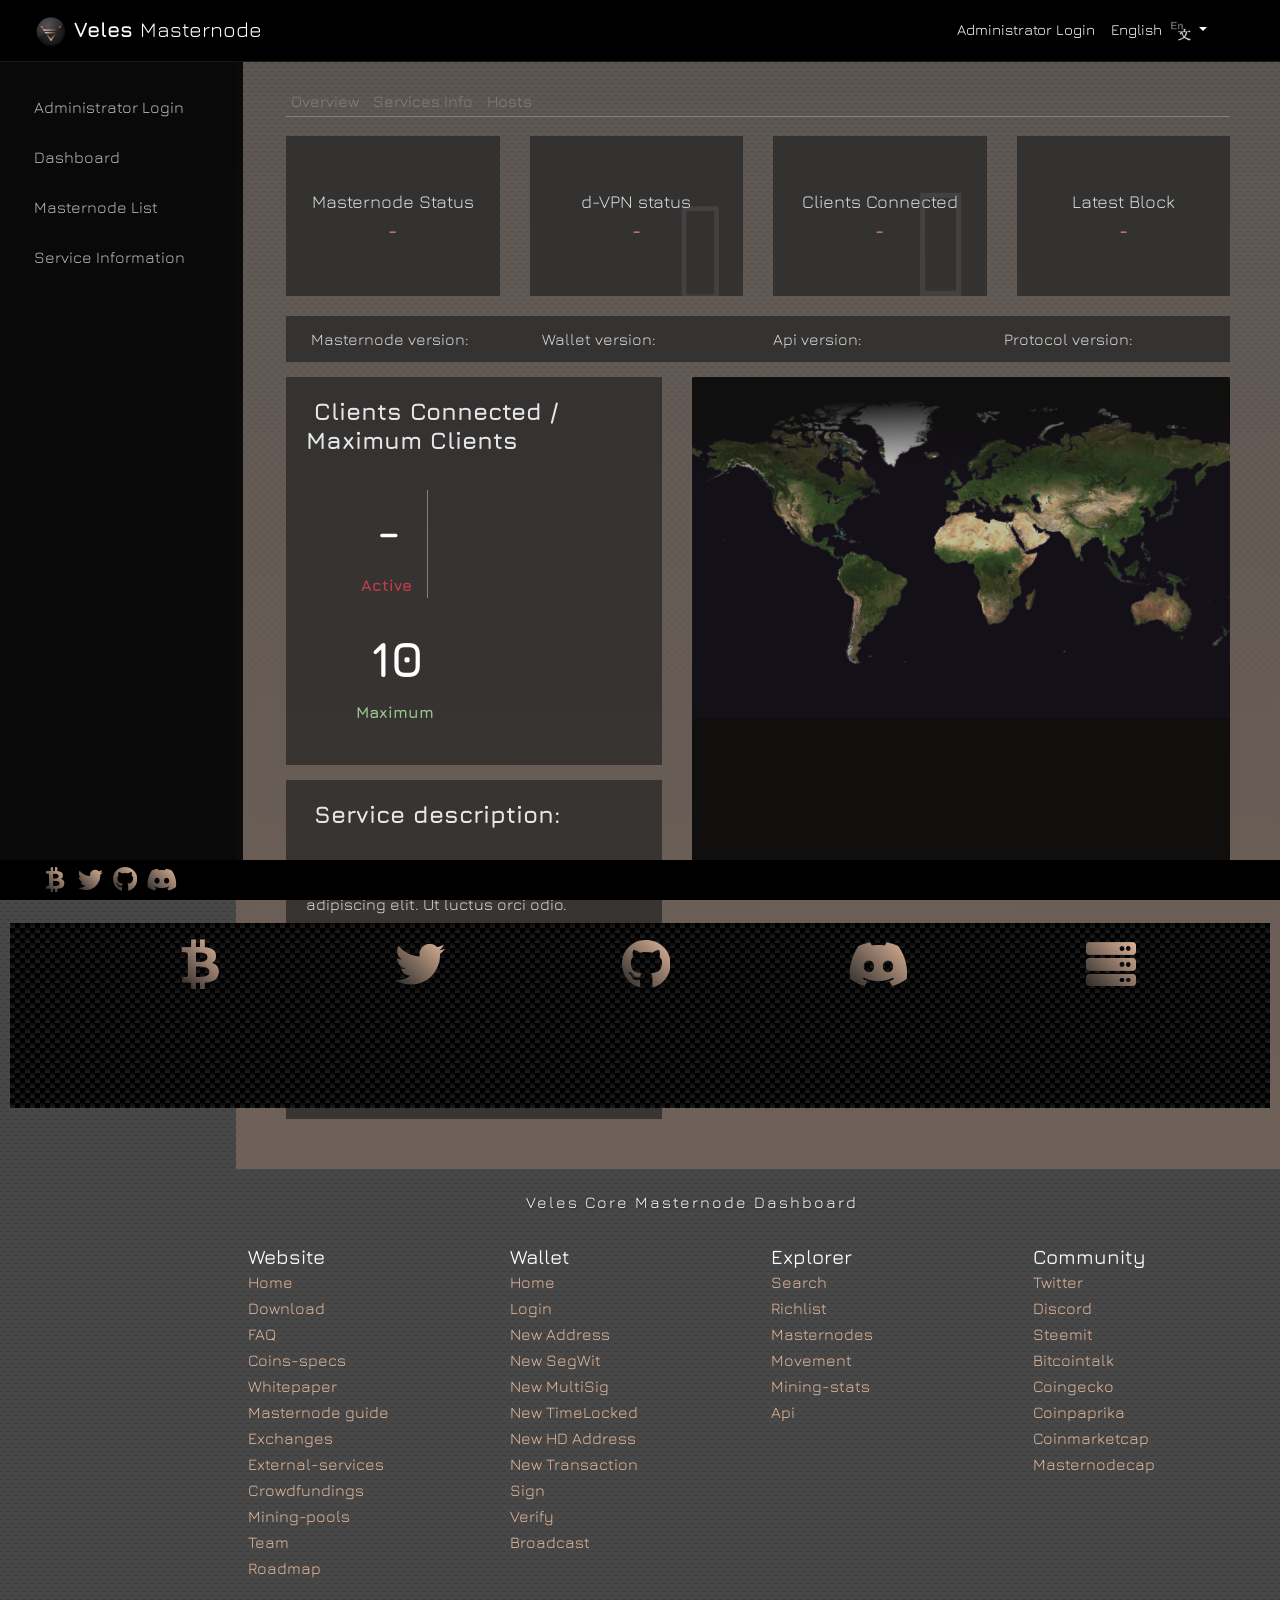
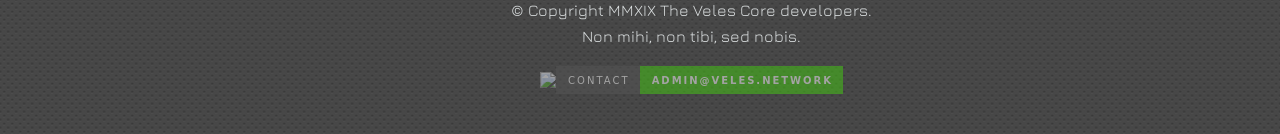
==== public/index.html @ bc316d90 "Reorganise project structure" ====
<!DOCTYPE html>
<html lang="en">

<head>
    <meta charset="UTF-8">
    <meta page_name="viewport" content="width=device-width, initial-scale=1, shrink-to-fit=yes">
    <meta page_name="description" content="Veles Masternode Dashboard">
    <meta page_name="author" content="The Veles Core developers">
    <title>Masternode Dashboard</title>
    <script data-pace-options='{ "eventLag": false, "restartOnPushState": false }' src="js/pace.js"></script>
    <link rel="icon" href="./favicon.ico" type="image/x-icon">

    <link href="https://use.fontawesome.com/releases/v5.0.7/css/all.css" rel="stylesheet" media="all"></script><!-- // Font Awesome v5 -->
    <link href="https://cdnjs.cloudflare.com/ajax/libs/material-design-iconic-font/2.2.0/css/material-design-iconic-font.min.css" rel="stylesheet" media="all"></script><!-- // Material Design Icons -->
    <link href="https://cdnjs.cloudflare.com/ajax/libs/twitter-bootstrap/4.4.1/css/bootstrap.min.css" rel="stylesheet" media="all"></script><!-- // Bootstrap -->
    <link href="https://cdn.datatables.net/1.10.20/css/jquery.dataTables.css" rel="stylesheet" media="all"></script><!-- // DataTables -->
    <link href="css/theme.css" rel="stylesheet" media="all"></script>
</head>

<body>

   <nav class="navbar fixed-top navbar-expand-lg navbar-darker bg-darker fixed-top">
        <div class="container-fluid">
            <a class="navbar-brand" href="#dashboard" title="Homepage">
                <img id="icon" src="favicon.ico"></img>
                <div id="brand-text"> Veles <span style="font-weight: lighter;">Masternode</span></div>
            </a>
            
            <button class="navbar-toggler navbar-toggler-right" type="button" data-toggle="collapse" data-target="#navbarResponsive" aria-controls="navbarResponsive" aria-expanded="false" aria-label="Toggle navigation">
                <span class="navbar-toggler-icon">
                    <i class="fas fa-bars"></i>
                </span>
            </button>
            <div class="collapse navbar-collapse" id="navbarResponsive">
                <ul class="navbar-nav ml-auto">
                    <li class="nav-item">
                        <a class="nav-link" href="#login">Administrator Login</a>
                    </li>
                </ul>
                <div class="sidebar sidebar-expand">
                    <h4 data-id="page.title"></h4>
                    <ul>
                        <li class="menu-item"><a class="sidebar-link" href="#login"><span>Administrator Login</span></a></li>
                        <li class="menu-item"><a class="sidebar-link" href="#dashboard"><span>Dashboard</span></a></li>
                        <li class="menu-item"><a class="sidebar-link" href="#masternode-list"><span>Masternode List</span></a></li>
                        <li class="menu-item"><a class="sidebar-link" href="#services"><span>Service Information</span></a></li>
                    </ul>
                </div>
            </div>
            <div class="collapse navbar-collapse" id="languageSelectorBar">
                <ul class="navbar-nav">
                    <li class="nav-item dropdown language-selector">
                        <a class="nav-link dropdown-toggle" href="index.en.html" id="languageDropdown" data-toggle="dropdown" aria-haspopup="true" aria-expanded="false">
                            <span class="current-language">English</span> <img src="./images/lang.png"/>
                        </a>
                        <div class="dropdown-menu dropdown-menu-right" aria-labelledby="languageDropdown">
                            <a class="dropdown-item nav-external-app" href="index.zh.html">简体中文</a>
                            <a class="dropdown-item nav-external-app" href="index.tc.html">繁體中文</a>
                            <a class="dropdown-item nav-external-app" href="index.es.html">Español</a>
                            <a class="dropdown-item nav-external-app grey" href="index.en.html">English</a>
                        </div>
                    </li>
                </ul>
            </div>
        </div>
    </nav>

<!-- Page Content BEGIN -->

    <div id="content-wrapper">
        <div id="content">

            <!-- login page: Administrator Login -->
            <div id="login" class="page-content" style="display: none;">
                                <section>
                    <div class="container-fluid">
                        <div class="row login-wrap">
                            <div class="col-md-12 login-content">
                                <div class="login-logo">
                                    <p class="login-title"><img class="img-login" src="images/icon/logo.png" alt="Veles"> Login to your Admin account</p>
                                </div>
                                <div class="login-form">
                                    <form action="" method="post">
                                        <div class="form-group">
                                            <label>Email Address</label>
                                            <input class="au-input au-input--full" type="email" name="email" placeholder="Email">
                                        </div>
                                        <div class="form-group">
                                            <label>Password</label>
                                            <input class="au-input au-input--full" type="password" name="password" placeholder="Password">
                                        </div>
                                        <a href="download.en.html" type="submit" class="btn-login-width">
                                        <div class="button-effect btn-login">
                                            <span class="label">Login</span>
                                            <span class="icon">
                                            <span></span>
                                            </span>
                                            <span class="icon2"></span>
                                        </div>
                                    </a>
                                    </form>
                                </div>
                            </div>
                        </div>
                    </div>
                </section>
            </div>

            <!-- dashboard page: Dashboard -->
            <div id="dashboard" class="page-content" >
                
            <section>
                <div class="container-fluid">
                    <div class="row">
                        <div class="col-sm-12">
                            <div class="dashboard-buttons">
                                <div class="dashboard-section-button">
                                    <a href=#>Overview</a>
                                </div>
                                <div class="dashboard-section-button">
                                    <a href=services-info.html>Services Info</a>
                                </div>
                                <div class="dashboard-section-button">
                                    <a href=#>Hosts</a>
                                </div>
                            </div>
                        </div>
                    </div>
                        <div class="row">
                            <div class="col-md-3">
                                <div class="header-tile">
                                    <div class="tile-label">
                                        Masternode Status
                                        <span class="tile-label-value" id="masternode-status">
                                            -
                                        </span>
                                    </div>
                                    <div class="icon icon-masternodes">
                                        <i class="zmdi zmdi-dns"></i>
                                    </div>
                                </div>
                            </div>
                            <div class="col-md-3">
                                <div class="header-tile">
                                    <div class="tile-label">
                                        d-VPN status
                                        <span class="tile-label-value" id="dvpn-status">
                                            -
                                        </span>
                                    </div>
                                    <div class="icon">
                                        <i class="zmdi zmdi-share"></i>
                                    </div>
                                </div>
                            </div>
                            <div class="col-md-3">
                                <div class="header-tile">
                                    <div class="tile-label">
                                        Clients Connected
                                        <span class="tile-label-value" id="clients-connected">
                                            -
                                        </span>
                                    </div>
                                    <div class="icon">
                                        <i class="icon-clients zmdi zmdi-account"></i>
                                    </div>
                                </div>
                            </div>
                            <div class="col-md-3">
                                <div class="header-tile">
                                    <div class="tile-label">
                                        Latest Block
                                        <span class="tile-label-value" id="latest-block">
                                            -
                                        </span>
                                    </div>
                                    <div class="icon">
                                        <i class="zmdi zmdi-layers"></i>
                                    </div>
                                </div>
                            </div>
                        </div>
                        <div class="row">
                            <div class="col-md-12">
                                <div class="version-info">
                                    <div class="col-sm-3">
                                        <p>Masternode version: <span class="information-label-value" id="version-masternode"> </span></p>
                                    </div>
                                    <div class="col-sm-3">
                                        <p>Wallet version: <span class="information-label-value" id="version-wallet"> </span></p>
                                    </div>
                                    <div class="col-sm-3">
                                        <p>Api version: <span class="information-label-value" id="version-api"> </span></p>
                                    </div>
                                    <div class="col-sm-3">
                                        <p>Protocol version: <span class="information-label-value" id="version-protocol"> </span></p>
                                    </div>
                                </div>
                            </div>
                        </div>
                        <div class="row">
                            
                            <div class="col-md-5">
                                <div class="clients-count-chart">
                                    <h3 class="dashboard-text"><i class="zmdi zmdi-accounts-alt"></i> Clients Connected / Maximum Clients</h3>
                                    <br />
                                    <div class="row no-gutters">
                                        <div class="col-xl-1"></div>
                                        <div class="col-xl-4 text-center">
                                            <div class="chart-info">
                                                <div class="col-xs-3 clients-status">
                                                <span class="information-label-value clients-chart-values" id="clients-connected-chart">- </span>
                                                <span class="client-active">Active</span>
                                                </div>
                                            </div>
                                            <div class="chart-info">    
                                                <div class="col-xs-3 clients-status-1">
                                                <span class="information-label-value clients-chart-values"> 10</span>
                                                <span class="client-maximum">Maximum</span>
                                                </div>
                                            </div>
                                        </div>
                                        <div class="col-xl-2"></div>
                                        <div class="col-xl-4">
                                            <div class="percent-chart">
                                                <canvas id="percent-chart"></canvas>
                                            </div>
                                        </div>
                                        <div class="col-xl-1"></div>
                                    </div>
                                </div>
                                <div class="service-description">
                                    <h3 class="dashboard-text"><i class="zmdi zmdi-border-color"></i> Service description: </h3>
                                    <br />
                                    <span> Lorem ipsum dolor sit amet, consectetur adipiscing elit. Ut luctus orci odio. Vestibulum congue elit ipsum, non consequat lacus finibus nec. Proin porttitor eget purus eget suscipit. Cras vulputate sollicitudin tristique. Sed blandit, urna at ullamcorper malesuada, mauris justo pulvinar enim, ut molestie nibh est quis ligula. Etiam tempor, purus.</span>
                                </div>
                            </div>
                            <div class="col-md-7">
                                <div class="map-layout">
                                    <div id="map">
                                    </div>
                                </div>
                            </div>
                        </div>
                    </div>
                </section>
            </div>

            <!-- masternode-list page: Masternode List -->
            <div id="masternode-list" class="page-content" style="display: none;">
                                <!-- MAIN CONTENT-->
                <section>
                    <div class="container-fluid">
                        <div class="row">
                            <div class="col-lg-12">
                                <h2 class="title-1 m-b-25"><span class="grey">The </span>Masternode List</h2><br />
                                <div class="table-responsive table--no-card m-b-40">
                                    <table class="table table-borderless table-striped table-masternode-list" id="mn_list">
                                        <thead>
                                            <tr class="header">
                                                <th>IP</th>
                                                <th>Services</th>
                                                <th>Status</th>
                                                <th>Api Version</th>
                                                <th>Api Latency</th>
                                                <th>Payee</th>
                                            </tr>
                                        </thead>
                                        <tbody>
                                                                                    
                                        </tbody>
                                    </table>
                                </div>
                            </div>
                        </div>
                    </div>
                </section>
            </div>

            <!-- services page: Service Information -->
            <div id="services" class="page-content" style="display: none;">
                                <section>
                    <div class="container-fluid">
                        <div class="row">
                        <div class="col-sm-12">
                            <div class="overview-wrap">
                                <h2 class="title-1">Service <span class="grey">Information</span></h2>
                            </div>
                        </div>
                            <div class="col-md-7">
                                <div class="masternode-info">
                                    <h3 class="dashboard-text"><i class="zmdi zmdi-dns"></i> Masternode<span class="information-label-value" id="masternode-ip"> </span> information</h3><br/>
                                    <p>Status: <span class="information-label-value" id="masternode-status-tab"> </span></p>
                                    <p class="no-overflow">Payee address: <span class="information-label-value" id="masternode-payee"> </span></p>
                                    <p class="no-overflow">Signing key: <span class="information-label-value" id="masternode-signing-key"> </span></p>
                                    <p>After-start output: <span class="information-label-value" id="masternode-launch-output"> </span></p>
                                </div>
                            </div>
                            <div class="col-md-5">
                                <div class="dvpn-info">
                                    <h3 class="dashboard-text"><i class="zmdi zmdi-share"></i> d-VPN information</h3><br/>
                                    <p>Service status: <span class="information-label-value" id="dvpn-status-tab"> </span></p>
                                    <p>Server state: <span class="information-label-value" id="dvpn-server-state"> </span></p>
                                    <p>Server version: <span class="information-label-value" id="dvpn-server-version"> </span></p>
                                    <p>Service up since: <span class="information-label-value" id="dvpn-up-since"> </span></p><br/>
                                </div>
                            </div>
                        </div>
                        <div class="row">
                            <div class="col-md-7">
                                <div class="blockchain-info">
                                    <h3 class="dashboard-text"><i class="zmdi zmdi-layers"></i> Blockchain information</h3><br/>
                                    <p>Nodes connected: <span class="information-label-value" id="blockchain-connections"> </span></p>
                                    <p>Latest block: <span class="information-label-value" id="blockchain-latest-block"> </span></p>
                                    <p>Minimum tx fee: <span class="information-label-value" id="blockchain-mininmum-fee"> </span> vlsats</p>
                                    <p>Blocks to next halving: <span class="information-label-value" id="blockchain-nex-halving"> </span></p>
                                    <p>Halving supply reached: <span class="information-label-value" id="blockchain-halving-reached"> </span> out of 80%</p>
                                    <p>Already halved: <span class="information-label-value" id="blockchain-halving-happend"> </span> times</p>
                                    <p class="no-overflow">Best blockhash: <span class="information-label-value no-overflow" id="blockchain-best-blockhash"> </span></p>
                                </div>
                            </div>
                            <div class="col-md-5">
                                <div class="traffic-info">
                                    <h3 class="dashboard-text"><i class="zmdi zmdi-chart"></i> Traffic stats</h3><br/>
                                    <div class="traffic-label">
                                        <h5 class="dashboard-text">Daily</h5>
                                        <p>Sent daily:<span class="information-label-value" id="dvpn-traffic-sent-daily">- </span></p>
                                        <p>Received daily:<span class="information-label-value convert-bytes" id="dvpn-traffic-received-daily"> </span></p>
                                    </div>
                                    <div class="traffic-label">
                                        <h5 class="dashboard-text">Hourly</h5>
                                        <p>Sent hourly:<span class="information-label-value" id="dvpn-traffic-sent-hourly"> </span></p>
                                        <p>Received hourly:<span class="information-label-value" id="dvpn-traffic-received-hourly"> </span></p>
                                    </div>
                                </div>
                            </div>
                        </div>
                    </div>
                </section>
            </div>

        </div>
    </div>

<!-- Page Content END -->
        <div class="footer container" id="footer-content">
            <div class="tomottoWrap text-center" id="tomotto"> Veles Core Masternode Dashboard
            </div>
            <div class="row footer-links">
                <div class="section col-md-3">
                    <h5 class="footer-links-font">Website</h5> <a href="index.en.html">Home</a> <a href="download.en.html">Download</a> <a href="faq.en.html">FAQ</a> <a href="coin-specs.en.html">Coins-specs</a> <a href="whitepaper.en.html">Whitepaper</a> <a href="masternode-guide.en.html">Masternode guide</a> <a href="exchanges.en.html">Exchanges</a> <a href="external-services.en.html">External-services</a> <a href="crowdfundings.en.html">Crowdfundings</a> <a href="mining-pools.en.html">Mining-pools</a><a href="team.en.html">Team</a> <a href="roadmap.en.html">Roadmap</a></div>
                <div class="section col-md-3">
                            <h5 class="footer-links-font">Wallet</h5><a href="https://wallet.veles.network/">Home</a><a href="https://wallet.veles.network/#wallet">Login</a><a href="https://wallet.veles.network/#newAddress">New Address</a><a href="https://wallet.veles.network/#newSegWit">New SegWit</a><a href="https://wallet.veles.network/#newMultiSig">New MultiSig</a><a href="https://wallet.veles.network/#newTimeLocked">New TimeLocked</a><a href="https://wallet.veles.network/#newHDaddress">New HD Address</a><a href="https://wallet.veles.network/#newTransaction">New Transaction</a><a href="https://wallet.veles.network/#sign">Sign</a><a href="https://wallet.veles.network/#verify">Verify</a><a href="https://wallet.veles.network/#broadcast">Broadcast</a> </div>
                <div class="section col-md-3">
                    <h5 class="footer-links-font">Explorer</h5> <a href="https://explorer.veles.network/">Search</a> <a href="https://explorer.veles.network/richlist">Richlist</a> <a href="https://explorer.veles.network/masternodes">Masternodes</a> <a href="https://explorer.veles.network/movement">Movement</a>
                    <a
                    href="https://explorer.veles.network/miningstats">Mining-stats</a> <a href="https://explorer.veles.network/info">Api</a> </div>
                <div class="section col-md-3">
                    <h5 class="footer-links-font">Community</h5> <a href="https://twitter.com/velescore">Twitter</a> <a href="https://discord.gg/P528fGg">Discord</a> <a href="https://steemit.com/@velescore/">Steemit</a> <a href="https://bitcointalk.org/index.php?topic=5064523">Bitcointalk</a>                            <a href="https://www.coingecko.com/en/coins/veles">Coingecko</a> <a href="https://coinpaprika.com/coin/vls-veles/">Coinpaprika</a> <a href="https://coinmarketcap.com/currencies/veles/">Coinmarketcap</a> <a href="https://masternodecap.com/coins/VLS">Masternodecap</a>  </div>
            </div>
            <div class="footer-copyright text-center py-3">
                © Copyright MMXIX The Veles Core developers.<br />
                Non mihi, non tibi, sed nobis.
                </div>
            <div class="footer-badges">
                <img src="https://camo.githubusercontent.com/94196f0d2a07534cd6b6584cb9df02bdf4cee5db/68747470733a2f2f696d672e736869656c64732e696f2f6769746875622f72656c656173652f76656c6573636f72652f76656c65732e7376673f7374796c653d666f722d7468652d6261646765">
                <img src="images/contact-addr.svg">
            </div>
        </div>
        <div id=footer-wrapper>
            <div class="footer-bar">
                <div class="footer-overlay">
                    <div class="row footer-panel-row">
                        <div class="col-md-12">
                             <div id="mobile-follow-toggle" class="status-area footer-follow-mobile">
                                    <span class="fa brand-color fa-share-alt" title="Veles Core console"></span>
                                    <span class="label">Follow Us</span>
                            </div>
                             <div class="footer-follow-wide">
                                <ul class="osx-dock">
                                  <li class="active">
                                    <span>Bitcointalk</span>
                                    <a target="_blank" rel="noopener noreferrer" href="https://bitcointalk.org/index.php?topic=5064523">
                                        <i class="fab fa-bitcoin"></i>
                                    </a>
                                  </li>
                                  <li>
                                    <span>Twitter</span>
                                    <a target="_blank" rel="noopener noreferrer" href="https://twitter.com/velescore">
                                        <i class="fab fa-twitter"></i>
                                    </a>
                                  </li>
                                  <li>
                                    <span>GitHub</span>
                                    <a target="_blank" rel="noopener noreferrer" href="https://github.com/velescore/veles">
                                        <i class="fab fa-github"></i>
                                    </a>
                                  </li>
                                  <li>
                                    <span>Discord</span>
                                    <a target="_blank" rel="noopener noreferrer" href="https://discord.gg/P528fGg">
                                        <i class="fab fa-discord"></i>
                                    </a>
                                  </li>
                                </ul>
                            </div> 
                            <div id="panel-slide"  class="bg-carbon">
                            <div class="slide-iconset">
                                <a target="_blank" rel="noopener noreferrer" href="https://bitcointalk.org/index.php?topic=5064523">
                                    <i class="fab fa-bitcoin"></i>
                                </a>
                                <a target="_blank" rel="noopener noreferrer" href="https://twitter.com/velescore">
                                    <i class="fab fa-twitter"></i>
                                </a>
                                <a target="_blank" rel="noopener noreferrer" href="https://github.com/velescore/veles">
                                    <i class="fab fa-github"></i>
                                </a>
                                <a target="_blank" rel="noopener noreferrer" href="https://discord.gg/P528fGg">
                                    <i class="fab fa-discord"></i>
                                </a>
                                <!--
                                <a href="https://www.coingecko.com/en/coins/veles">
                                     <i class="fas fa-coins brand"></i>
                                </a>
                                -->
                                <a target="_blank" rel="noopener noreferrer" href="https://masternodecap.com/coins/VLS">
                                     <i class="fas fa-server brand"></i>
                                </a>
                                <!--
                                <a target="_blank" rel="noopener noreferrer" href="https://coinpaprika.com/coin/vls-veles/">
                                    <i class="fas fa-pepper brand"></i>
                                </a>
                                -->
                            </div>
                        </div>
                    </div> 
                </div> 
            </div>
        </div>
    </div>

<script src="https://cdnjs.cloudflare.com/ajax/libs/jquery/3.4.1/jquery.min.js"></script><!-- // jQuery -->
<script src="https://cdn.datatables.net/1.10.20/js/jquery.dataTables.js"></script><!-- // DataTables -->
<script src="https://cdnjs.cloudflare.com/ajax/libs/twitter-bootstrap/4.4.1/js/bootstrap.min.js"></script><!-- // Bootstrap -->
<script src="https://cdnjs.cloudflare.com/ajax/libs/Chart.js/2.9.3/Chart.min.js"></script><!-- // ChartJS -->
<script src="js/nav.js"></script>
<script src="js/main.js"></script>

</body>
</html>
---- public/css/theme.css ----
/*
 Copyright (c) 2019-2020 The Veles Core developers
 Distributed under the MIT software license, see the accompanying
 file COPYING or http://www.opensource.org/licenses/mit-license.php
*/

@import url(https://fonts.googleapis.com/css?family=Jura:300,400,600,700);
@import url(https://fonts.googleapis.com/css?family=Inconsolata:300,400,600,700);
*{
    font-family:Jura;
    margin:0;
    padding:0;
    -webkit-box-sizing:border-box;
    -moz-box-sizing:border-box;
    box-sizing:border-box
}
ul{
    margin:0
}
button,input[type=button]{
    cursor:pointer
}
button:focus,input:focus{
    outline:0
}
input{
    border:none
}
button{
    border:none;
    background:0 0
}
.img-login{
    margin-right:10px;
    max-width:60px;
    height:auto
}
.login-title {
    font-size: 25px;
    font-weight: bold; 
}
.login-wrap{
    max-width:540px;
    padding-top:4vh;
    margin:0 auto
}
.login-logo{
    text-align:center;
    margin-bottom:30px
}
.login-content{
    border:solid 1px #262626bb;
    background:#26262688;
    padding: 40px 40px 40px;
    -webkit-border-radius:2px;
    -moz-border-radius:2px;
    border-radius:2px
}
a.btn-login-width {
    width: 100%;
}
.btn-login {
    margin: 0px 0px 10px;
    text-align: center;
    text-decoration: none;
    margin: 0 auto;
    margin-top: 5px;
    display: block; /* IE */
}
@media only screen and (max-width: 767px) {
    .btn-login {
        width: 100%;
    }
}
p{
    margin:0
}
.table-responsive{
    padding-right:1px
}
.card{
    -webkit-border-radius:3px;
    -moz-border-radius:3px;
    border-radius:3px
}
.btn{
    -webkit-border-radius:3px;
    -moz-border-radius:3px;
    border-radius:3px
}
.grey{
    color:grey
}
body{
    background:url(../images/bg-pattern.png);
    font-weight:400;
    font-size:16px;
    line-height:1.625;
    color: #dadedf;
    -webkit-font-smoothing:antialiased;
    -moz-osx-font-smoothing:grayscale
}
h1,h2,h3,h4,h5,h6{
    color:#333;
    font-weight:700;
    margin:0;
    line-height:1.2
}
h1{
    font-size:36px
}
h2{
    font-size:30px
}
h3{
    font-size:24px
}
h4{
    font-size:18px
}
h5{
    font-size:15px
}
h6{
    font-size:13px
}
.title-1{
    color:#fff;
    text-transform:capitalize;
    font-weight:400;
    font-size:30px;
    margin-bottom: 2%;
}
a{
    display:inline-block
}
a:active,a:focus,a:hover{
    text-decoration:none;
    outline:0
}
a,a:hover{
    -webkit-transition:all .3s ease;
    -o-transition:all .3s ease;
    -moz-transition:all .3s ease;
    transition:all .3s ease
}
body::-webkit-scrollbar{
    width:10px;
    background-color:#000
}
body::-webkit-scrollbar-track{
    -webkit-box-shadow:inset 0 0 6px rgba(0,0,0,.3)
}
body::-webkit-scrollbar-thumb{
    background-color:#262626;
    outline:1px solid #708090;
    border-left:3px solid #e4b99cbb
}
body::-webkit-scrollbar-thumb:hover{
    border-color:#f19b7e;
    box-shadow:0 0 30px #f19b7e,0 0 50px #f19b7e
}
a{
    color:#e4b99c;
    text-decoration:none
}
a:hover{
    color:#f19b7e;
    text-decoration:underline
}
div.logo a{
    display: inherit;
}
section {
    width: 100%;
    padding: 30px 35px 35px 35px;
    background-image: linear-gradient(180deg,   #e4b99c22, #6f6158);
    overflow-x: hidden;
}
@media (max-width:767px) {
    section {
        padding-top: 30px;
        padding-left: 10px!important;
        padding-right: 10px!important;
        padding-bottom: 30px;
    }
}
section:nth-child(even) {
    background-image: linear-gradient(180deg,   transparent, #383737);  /* #26262622 */
}
section::after {
    content: " ";
    position: absolute;
    margin-top: 58px;
    right: calc(50% - 5px);
    margin-left: -5px;
    border-width: 20px;
    border-style: solid;
    border-color: #6f6158 transparent transparent transparent;
}
section:nth-child(odd)::after {
    border: none;
}
section:nth-child(even)::after {
    border-color: #383737 transparent transparent transparent;
}
section:last-child::after {
    border: none;
}
@media (min-width:1200px) {
    .container{
        max-width:1320px
    }
}
.page-wrapper{
    background:url(../images/bg-pattern.png);
    overflow:hidden
}
@media (max-width:991px){
    .page-wrapper{
        overflow:auto
    }
}
.page-container{
    padding-left:260px
}
@media (max-width:991px){
    .page-container{
        position:relative;
        top:88px;
        padding-left:0
    }
}
.button-effect {
    margin: 20px;
    position: relative;
    color: #fff;
    cursor: pointer;
    margin-left: 7px;
}
.button-effect .label, .button-effect .sublabel {
    padding: 10px 30px;
    font-size: 14px;
    display: inline-block;
    z-index: 10;
    position: relative;
    white-space: nowrap;
    line-height: 24px;
    transition: all 0.225s;
    transition-delay: 0.45s;
    letter-spacing: 2px;
}
.button-effect .sublabel {  /* Baggins: grey less important label */;
    font-size: 13px;
    color: #ffffff88;
    display: inline;
    padding: 10px 10px 10px 0px;
    margin-left: -20px;
    top: -1px;
}
.button-effect.button-effect-start .label {
    padding: 12px 65px;
}
.button-effect .icon2 {
    display: block;
    opacity: 0.75;
    position: absolute;
    top: 0;
    left: 0;
    width: 100%;
    height: 100%;
    transition: all 0.225s;
    background: rgba(38, 38, 38, 0.9);
    transition-delay: 0.45s;
}
.button-effect .icon {
    display: block;
    position: absolute;
    top: 0;
    left: 0;
    width: 100%;
    height: 100%;
    transition: all 0.225s;
    transition-delay: 0.15s;
}
.button-effect .icon:before, .button-effect .icon:after {
    width: 60px;
    opacity: 0;
    content: '';
    height: 2px;
    position: absolute;
    display: block;
    background: #f19b7e;
    transition: all 0.375s;
    transition-delay: 0.3s;
}
.button-effect .icon:before {
    top: 0;
    left: calc(50% - 30px);
}
.button-effect .icon:after {
    bottom: 0;
    right: calc(50% - 30px);
}
.button-effect .icon span:before, .button-effect .icon span:after {
    height: 0;
    transition-delay: 0s;
    content: '';
    background: #f19b7e;
    position: absolute;
    display: block;
    width: 2px;
    transition: all 0.225s;
}
.button-effect .icon span:before {
    left: 0;
    top: 0;
}
.button-effect .icon span:after {
    right: 0;
    bottom: 0;
}
.button-effect:hover .icon:before, .button-effect:hover .icon:after {
    transition-delay: 0s;
    width: 30px;
    opacity: 1;
}
.button-effect:hover .icon:before {
    left: 0;
}
.button-effect:hover .icon:after {
    right: 0;
}
.button-effect:hover .icon span:before, .button-effect:hover .icon span:after {
    height: 30px;
    transition-delay: 0.45s;
}
.button-effect:hover .icon2 {
    background: transparent;
    transition-delay: 0s;
    opacity: 0;
}
.button-effect.white:hover .label {
    color: #fff;
    transition-delay: 0s;
}
.button-effect.white .icon2 {
    background: #fff;
}
.button-effect.white .icon:before, .button-effect.white .icon:after {
    background: #fff;
}
.button-effect.white .icon span:before, .button-effect.white .icon span:after {
    background: #fff;
}
.button-effect.labelred .label {
    color: #f0202f;
}
.button-effect.labelgray .label {
    color: #1d1d1d;
}
.button-effect.transparent {
    float: none;
    display: inline-block;
    -webkit-transform: translateZ(0px);
    transform: translateZ(0px);
}
.button-effect.transparent .label {
    color: #fff;
    transition-delay: 0s;
}
.button-effect.transparent .icon2 {
    background: transparent;
}
.button-effect.transparent .icon:before, .button-effect.transparent .icon:after {
    background: #fff;
}
.button-effect.transparent .icon span:before, .button-effect.transparent .icon span:after {
    background: #fff;
}
.form-header{
    display:-webkit-box;
    display:-webkit-flex;
    display:-moz-box;
    display:-ms-flexbox;
    display:flex
}
@media (max-width:991px){
    .form-header{
        -webkit-box-pack:center;
        -webkit-justify-content:center;
        -moz-box-pack:center;
        -ms-flex-pack:center;
        justify-content:center
    }
}
.au-input{
    width: 100%;
    line-height:43px;
    color:#272b30;
    background-color:#ccc;
    background-image:none;
    font-size:14px;
    padding:0 17px;
    -webkit-border-radius:3px;
    -moz-border-radius:3px;
    border-radius:3px;
    -webkit-transition:all .5s ease;
    -o-transition:all .5s ease;
    -moz-transition:all .5s ease;
    transition:all .5s ease
}
.card{
    margin-bottom:30px
}
#tomotto{
    color:#fff;
    text-align:center;
    width:100%;
    letter-spacing:2px;
    text-shadow:1px 1px 3px rgba(0,0,0,.5);
    line-height:36px;
    margin:auto;
    position:relative;
    margin-top:15px;
    margin-bottom:25px;
    font-size:16px
}
.footer-bar{
    position:fixed;
    top:auto;
    z-index:1;
    bottom:0;
    width:100%;
    display:inline-block;
    height:40px;
    padding:0 10px 0 10px;
    background-color:#000
}
.footer-links{
    margin-left:10%
}
.footer-links .section a{
    font-color:14px;
    color:#e4b99c;
    display:block
}
.footer-links-font{
    font-weight:500;
    font-size:20px;
    color:#fff
}
.footer-links .section a:hover{
    color:#f19b7e
}
.footer-follow-wide{
    display:block;
    margin-top:-47px;
    height:110px;
    margin-left:30px;
    float:left
}
#mobile-follow-toggle{
    display:none
}
@media only screen and (max-width:991px){
    .footer-follow-wide{
        display:none
    }
    #mobile-follow-toggle{
        display:block;
        padding-left:3px;
        text-align:center;
        float:left;
        overflow:hidden
    }
    #mobile-follow-toggle span.brand-color{
        font-size:15px
    }
    #mobile-follow-toggle .label{
        margin-left:5px;
        font-weight:700;
        color:#e4b99c
    }
}
@media only screen and (max-width:374px){
    #mobile-follow-toggle{
        width:60px
    }
}
@media only screen and (max-width:767px){
    .footer-links{
        margin-left:3%
    }
    .footer-links .section{
        width:40%;
        margin-left:5%;
        margin-bottom:20px
    }
}
.footer-badges{
    margin:0 auto;
    display:table;
    opacity:.5;
    margin-bottom:40px;
    white-space:nowrap;
    overflow:hidden
}
@media only screen and (max-width:765px){
    .footer-badges{
        transform:scale(.8)
    }
}
.fa.brand,.fab,.fas.brand{
    margin-right:5px;
    font-size:25px;
    margin-top:4px;
    background:-webkit-linear-gradient(45deg,#262626,#e4b99c);
    -webkit-background-clip:text;
    -webkit-text-fill-color:transparent
}
.fa.brand-color{
    background:-webkit-linear-gradient(45deg,#262626,#e4b99c);
    -webkit-background-clip:text;
    -webkit-text-fill-color:transparent
}
.footer-overlay{
    position:fixed;
    left:0;
    bottom:0;
    height:40px;
    width:100%;
    background-color:transparent;
    color:#fff;
    font-size:13px;
    z-index:100;
    transition:height .5s ease-in-out
}
.footer-overlay .footer-panel-row{
    height:40px;
    padding:0 10px 0 10px;
    background-color:#000
}
.footer-overlay.footer-panel-slide{
    height:130px;
    transition:height .3s ease-in-out
}
#content.footer-panel-slide{
    margin-top:-90px;
    margin-bottom:90px;
    transition:margin .3s ease-in-out
}
#panel-slide{
    color:#222;
    width:100%;
    height:100%;
    padding:10px 10px 50px 10px;
    overflow-x:scroll;
    overflow-y:hidden
}
.bg-carbon{
    background-color:#202020;
    background-image:linear-gradient(45deg,#000 25%,transparent 25%,transparent 75%,#000 75%,#000),linear-gradient(45deg,#000 25%,transparent 25%,transparent 75%,#000 75%,#000),linear-gradient(to bottom,#080808,#202020);
    background-size:10px 10px,10px 10px,10px 5px;
    background-position:0 0,5px 5px,0 0
}
#panel-slide .fab,#panel-slide .fas.brand{
    font-size:50px;
    margin:6px
}
@media only screen and (max-width:350px){
    #panel-slide .fab,#panel-slide .fas.brand{
        margin-right:15px
    }
}
#panel-slide a{
    margin:0 auto;
    padding-right:calc((100vw - 352px)/ 6);
    padding-left:7px
}
#panel-slide a:first-child{
    padding-left:calc((100vw - 352px)/ 6)
}
#panel-slide .slide-iconset{
    display:block;
    margin:0 auto;
    white-space:nowrap
}
#panel-slide{
    color:#222;
    width:100%;
    height:100%;
    padding:10px 10px 50px 10px;
    overflow-x:scroll;
    overflow-y:hidden
}
.bg-carbon{
    background-color:#202020;
    background-image:linear-gradient(45deg,#000 25%,transparent 25%,transparent 75%,#000 75%,#000),linear-gradient(45deg,#000 25%,transparent 25%,transparent 75%,#000 75%,#000),linear-gradient(to bottom,#080808,#202020);
    background-size:10px 10px,10px 10px,10px 5px;
    background-position:0 0,5px 5px,0 0
}
#panel-slide .fab,#panel-slide .fas.brand{
    font-size:50px;
    margin:6px
}
@media only screen and (max-width:350px){
    #panel-slide .fab,#panel-slide .fas.brand{
        margin-right:15px
    }
}
#mobile-follow-toggle{
    display:none
}
@media only screen and (max-width:374px){
    #mobile-follow-toggle{
        width:60px
    }
}
ul.osx-dock{
    display:inline-block;
    height:110px;
    padding:0 40px 0 0;
    margin:0
}
ul.osx-dock li{
    display:block;
    position:relative;
    float:left;
    width:35px;
    height:25px;
    margin:50px 0 4px 0;
    -webkit-transition:.15s linear;
    -webkit-transition-property:-webkit-transform margin;
    text-align:center
}
ul.osx-dock li a{
    display:block;
    height:30px;
    padding:0 1px;
    margin:0
}
ul.osx-dock li a img{
    width:48px
}
ul.osx-dock li:hover{
    margin-left:9px;
    margin-right:9px;
    z-index:200;
    box-shadow:0 0 30px rgba(0,0,0,.5),0 0 50px rgba(0,0,0,.5)
}
ul.osx-dock li:hover a{
    -webkit-transform-origin:center bottom;
    -webkit-transform:scale(1.5)
}
ul.osx-dock li span{
    background:rgba(0,0,0,.75);
    position:absolute;
    bottom:40px;
    margin-left:-37%;
    display:none;
    width:auto;
    font-size:11px;
    font-weight:700;
    padding:3px 6px;
    -webkit-border-radius:6px;
    color:#fff
}
ul.osx-dock li:hover span{
    display:block
}

/* MNLIST TABLE */
@media only screen and (max-width: 760px), (min-device-width: 768px) and (max-device-width: 1024px) {
    table, thead, tbody, th, td, tr {
        display: block;
    }
    /* :D :D */
    thead tr {
        position: absolute;
        top: -9999px;
        left: -9999px;
    }
    tr {
        border: 1px solid #26262688;
    }
    td {
        border: none;
        border-bottom: 1px solid transparent;
        position: relative;
        padding-left: 50%;
    }
    td:before {
        position: absolute;
        top: -8px;
        left: 6px;
        width: 45%;
        padding-right: 10px;
        white-space: nowrap;
    }
    table.dataTable tbody td {
        padding: 12px 10px!important;
        margin-top: 7px;
    }
    .dataTables_wrapper {
        padding: 10px 0px 10px 0px!important;
    }
    @media only screen and (max-width: 760px), (min-device-width: 768px) and (max-device-width: 1024px) {
        table.dataTable.no-footer  {
                border-top: 1px solid #e4b99cdd;
                margin: 0!important;
        }
    }
    label {
        padding: 5px;
    }

    td:nth-of-type(1):before { content: "IP"; color:#e4b99cdd; }
    td:nth-of-type(2):before { content: "Services"; color:#e4b99cdd; }
    td:nth-of-type(3):before { content: "Status"; color:#e4b99cdd; }
    td:nth-of-type(4):before { content: "Api Version"; color:#e4b99cdd; }
    td:nth-of-type(5):before { content: "Api Latency"; color:#e4b99cdd; }
    td:nth-of-type(6):before { content: "Payee"; color:#e4b99cdd; }
}
.table-responsive {
    border-radius: 4px!important;
}
.dataTables_info {
    color: #e6e6e6!important;
} 
table.dataTable tbody tr:nth-of-type(odd) {
    background-color: #282828bb!important;
}    
table.dataTable tbody tr {
    background-color: #363636;
}    
.dataTables_wrapper {
    padding: 20px;
    background: #282828bb!important;
}    
select {
    text-transform: none;
    border-radius: 3px;
}
table.dataTable.no-footer {
    border-bottom: 1px solid #262626!important;
}
table.dataTable tbody tr {
    background-color: #262626!important;
}
table.dataTable thead th {
    padding: 13px 18px;
    border-bottom: 1px solid #e4b99c!important;
}
tr.mn-row:hover {
    background: rgba(0,0,0,0.35)!important;
}
tr.mn-row.odd:hover {
    background: rgba(0,0,0,0.35)!important;
}
.dataTables_wrapper .dataTables_filter{
    margin-left: 0.5em;
    padding: 3px!important;
    color: #e6e6e6!important;
}
.dataTables_wrapper .dataTables_filter input {
    background: #e6e6e6dd!important;
    border-radius: 2px;
    margin-left: 0.5em;
    padding: 3px;
    font-size: 14px
} 
.dataTables_wrapper .dataTables_paginate a.paginate_button {
    border-radius: 1px!important;
    color: #e6e6e6!important;
}
.dataTables_paginate {
    margin-top: 5px!important;
}
a.paginate_button:hover {
    background-image: none;
    background: #f19b7e88!important;
    color: white!important;
    border-color: transparent!important;
}
a.paginate_button.current {
    background: #e4b99c88!important;
    background-image:none;
    color: white!important;
    border-color: transparent!important;
}
div#mn_list_length {
    color: #e6e6e6;
}
.table{
    margin:0
}
.table-responsive.table--no-card{
    -webkit-border-radius:10px;
    -moz-border-radius:10px;
    border-radius:10px;
    -webkit-box-shadow:0 2px 5px 0 rgba(0,0,0,.1);
    -moz-box-shadow:0 2px 5px 0 rgba(0,0,0,.1);
    box-shadow:0 2px 5px 0 rgba(0,0,0,.1)
}
.table-wrap{
    display:-webkit-box;
    display:-webkit-flex;
    display:-moz-box;
    display:-ms-flexbox;
    display:flex;
    -webkit-box-pack:justify;
    -webkit-justify-content:space-between;
    -moz-box-pack:justify;
    -ms-flex-pack:justify;
    justify-content:space-between
}
@media (min-width:992px) and (max-width:1519px){
    .table-wrap{
        -webkit-box-orient:vertical;
        -webkit-box-direction:normal;
        -webkit-flex-direction:column;
        -moz-box-orient:vertical;
        -moz-box-direction:normal;
        -ms-flex-direction:column;
        flex-direction:column
    }
}
@media (max-width:991px){
    .table-wrap{
        -webkit-box-orient:vertical;
        -webkit-box-direction:normal;
        -webkit-flex-direction:column;
        -moz-box-orient:vertical;
        -moz-box-direction:normal;
        -ms-flex-direction:column;
        flex-direction:column
    }
}
.header-tile {
    position: relative;
    overflow: hidden;
    display: inline-flex;
    background-color: #262626bb;
    border: none; 
    border-bottom: none;
    border-left: none;
    height: calc((40vh - 40px) / 2);
    width: 100%;
    font-size: 18px;
    z-index: 90;
    margin-bottom: 5px;
}
.header-tile .tile-label {
    margin: auto auto;
    text-align: center;
    transition: all 1.0s ease;
}
.header-tile .tile-label-value {
    display: block;
    font-weight: bold;
    color: #F19B7Edd;
    transition: all 1.0s ease;
}
.header-tile:hover {
    border-radius: 3px;
    background-color: rgba(0,0,0,0.5);
    transition: all 0.5s ease;
}
.header-tile:hover .tile-label {
    transform: scale(1.1);
    transition: all 0.5s ease;
}
.header-tile:hover .tile-label-value {
    transform: scale(1.1);
    transition: all 1.5s ease;
}
.header-tile .icon {
    display: inline-block;
    position: absolute;
    bottom: -26px;
    right: 15px;
}
.header-tile .icon i {
    margin: auto auto;
    transition: all 1.0s ease;
}
.header-tile:hover .icon i {
    transform: scale(1.1);
    transition: all 1s ease;
}
i.icon-clients.zmdi.zmdi-account {
    font-size: 155px;
}
.icon.icon-masternodes {
    bottom: -29px!important;
}
.header-tile .icon i {
    font-size: 115px;
    color: gray;
    opacity: .2;
    line-height: 1;
    vertical-align: baseline;
}
.header-tile .icon i {
    font-size: 139px;
    color: grey;
    opacity: .2;
    line-height: 1;
    vertical-align: baseline;
}
.zmdi {
    display: inline-block;
    font: normal normal normal 14px/1 'Material-Design-Iconic-Font';
    font-size: inherit;
    text-rendering: auto;
    -webkit-font-smoothing: antialiased;
    -moz-osx-font-smoothing: grayscale;
}
.zmdi-account:before {
    content: '\f206';
}
.zmdi-share:before {
    content: '\f35b';
}
#map {
    opacity: 0.7;
    border-radius:3px;
    pointer-events: none;
    width: 100%;
    height: calc(50vh + 220px);
    background-color: black;
    background-image: url(../images/world-map.jpg);
    background-size: 100% auto;
    background-repeat: no-repeat;
    max-height: 500px;
}
.map-layout {
    width: 100%;
    background-color: #262626bb;
    margin: 0px 0 15px 0px;

}
.service-description {
    width: 100%;
    margin: 0px 0 15px 0px;
    padding: 20px;
    background-color: #262626bb;
}
.version-info {
    display: inline-flex;
    background-color: #262626bb;
    padding: 10px;
    width: 100%;
    margin: 15px 0 15px 0px;
}
@media (max-width: 767px) {
    .version-info {
        display:block!important;
    }
}
.masternode-info {
    min-height: 25vh;
    background-color: #262626bb;
    padding: 20px;
    margin-bottom: 15px;
}
.blockchain-info {
    min-height: 25vh;
    background-color: #262626bb;
    padding: 20px;
}
.traffic-info {
    min-height: 25vh;
    background-color: #262626bb;
    padding: 20px;
}
.traffic-label {
    display: inline-block;
    min-width: 49%;
}
.dvpn-info {
    min-height: 25vh;
    background-color: #262626bb;
    padding: 20px 20px 0px 20px;
    margin-bottom: 15px;
}
.dashboard-text{
    color: #e6e6e6;
    margin-bottom: 10px;
    margin-right: 5px;
}
.information-label-value {
    text-align: right;
    margin-left: 5px;
    font-weight: bold;
    color: #F19B7Edd;
}
.chart-info {
    margin-bottom: 20px;
    display: inline-block;
}
.client-active {
    color: #fa4251bb;
    font-weight: bold;
}
.client-maximum {
    color: #bbffaabb;
    font-weight: bold;
}
.col-xs-3.clients-status {
    padding: 0px 15px 0px 10px;
    display: inline-grid;
    min-height: 10px;
    border-right: 1px solid gray;
}
.col-xs-3.clients-status-1 {
    display: inline-grid;
    padding-left: 10px;
}
.clients-count-chart {
    background-color: #262626bb;
    padding: 20px;
    margin: 0px 0 15px 0px;
}
.clients-chart-values {
    text-align:center!important;
    font-size:50px;
    color: white!important;
}
.no-overflow {
    white-space: nowrap;
    text-overflow: ellipsis;
    overflow: hidden;
}
/* SIDE BAR */

.sidebar, .sidebar *, .sidebar:before{
    transition: all 0.24s ease-in-out;
}
.sidebar{
    overflow: hidden;
    margin-right: 0px;
    height: auto;
    width: 11px;
    position: fixed;
    z-index: 0;
    top: 0;
    left: 0;
    background-color: black;
    overflow-x: hidden;
    /* padding-top: 20px; */
    margin-top: 62px;
    margin-bottom: 39px;
    bottom: 0;
    /*border-bottom: 40px solid black;
    border-top: 60px solid black;*/
}
.sidebar ul {
    list-style: none;
    padding-left: 5px;
    margin-left: 5px;
}
.sidebar li{
    opacity:0;
}
.sidebar:before {
    width: 11px;
    font-size: 27px;
    content: ">";
    background-color: #262626;
    padding-top: 20px;
    padding-bottom: 23px;
    border-right: solid 2px #e4b99cbb;
    position: absolute;
    top: 50%;
    overflow: visible;
    transform: translate(0%,-50%);
    color: #bbb;
    font-size: 15px;
    text-shadow: -1px -1px 0 rgba(0,0,0,0.2);
}
.sidebar:hover:before,
.sidebar.sidebar-expand:before,
.sidebar.sidebar-expand:hover:before {
    opacity: 0;
}
.sidebar:hover, .sidebar.sidebar-expand {
    width: 19%;
    background-color: #000000dd;
    border-top: 0;
    border-bottom: 0;
    margin-top: 62px;
    margin-bottom: 39px;
}
.sidebar:hover li, .sidebar.sidebar-expand li {
        opacity:1;
}
.sidebar.sidebar-expand, .sidebar.sidebar-expand:hover {
    border-top: 0;
    border-bottom: 0;
    margin-top: 62px;
    margin-bottom: 39px;
}

.sidebar a {
    text-decoration:none;
    color:#bbb;
    line-height: 50px;
    text-shadow: -1px -1px 0 rgba(0,0,0,0.2);
    padding: 0 20px;
    display:block;
}
.sidebar a:hover{
    color:#fff;
    text-decoration: none;
}
.sidebar li {
    border-left: 4px solid transparent;
}
.sidebar li:hover{
    color: #fff;
    border-left: 4px solid #F19B7E;
    background-color: rgba(100, 100, 100, 0.3);
}
.sidebar li:last-child{
    border-bottom:none;
    border-radius: 0px 0px 5px 0px;
}
.sidebar li:first-child{
    border-radius: 0px 5px 0px 0px;
}
.sidebar h4 {
    margin-left: 50px;
    margin-top: 20px;
    margin-bottom: 10px;
}
/* PAGE CONTENT */
#content-wrapper {
    margin-top: 58px;
}

#content-wrapper h1:first-child {
    margin-bottom: 35px!important;
    padding-top: 50px;
}
#content-wrapper h1 .grey, #content-wrapper span.grey {
    color: #A0a0a0;
}
#content-overlay .overlay-gradient {
    position: fixed;
    top: 0;
    left: 0;
    height: 100%;
    width: 100%;
    /*background-color: rgba(0, 0, 0, 0.5);*/
    background-image: linear-gradient(90deg, transparent, #e4b99c, transparent);
    z-index: 1100;  /* just over navbar */
    text-align: center;
}
#content-overlay .overlay-shadow {
    position: fixed;
    top: 0;
    left: 0;
    height: 100%;
    width: 100%;
    background-color: rgba(0, 0, 0, 0.5);
    z-index: 1101;  /* just over gradient */
}
/*
#content-overlay    .overlay-bottom {
    top: 0;
    left: 0;
    background: linear-gradient(0deg, black, #3b3b3b) no-repeat;
    height: 100%;
    width: 100%;
    margin-top: 280px;
    display: block;
    position: fixed;
    z-index: 1000;
}
*/
#content {
    transition: margin-top 0.5s ease-in-out;    /* support for easy transition when sliding out */
}
body.with-overlay {
    margin: 0; height: 100%; overflow: hidden;
}
@media only screen and (min-width: 1400px) {
    body {
        transform: scale(calc(100vw/1505px));
    }
}
/* mobile menu overlay */
#mobile-menu-overlay {
    display: none;
}
#mobile-menu-overlay .overlay-shadow {
    position: fixed;
    top: 0;
    left: 0;
    height: 100%;
    width: 100%;
    background-color: rgba(0, 0, 0, 0.5);
    z-index: 1001;  /* just over gradient */
}
#content.mobile-menu-overlay-initial,
#content.mobile-menu-overlay,
#mobile-menu-overlay .mobile-menu-under,
#mobile-menu-overlay .mobile-menu-under2    {
    transform: scale(0.7);
    width: 100vw;
    height: 100vh;
    overflow: hidden;
    position: fixed;
    margin-left: -40%;
    margin-top: -7.5vh;
    z-index: 1010;
    box-shadow: 0 0 100px #F19B7E40, 0 0 100px #F19B7E40;
    background-color: #c4bebe;  /* same as body */
    background-image:url([data-uri]);
    transition: margin 2s, transform 2s;
}
#content.mobile-menu-overlay-initial.zoom-submenu,
#content.mobile-menu-overlay.zoom-submenu,
#mobile-menu-overlay.zoom-submenu .mobile-menu-under,
#mobile-menu-overlay.zoom-submenu .mobile-menu-under2   {
    margin-left: -60%;
    transition: margin 1s;
}
#content.mobile-menu-overlay-initial    {
    transform: scale(1);
    transition: margin 0.1s, transform 0.1s ease;
    margin: 0;
    margin-top: 0px;
    margin-bottom: 40px;
}
 #mobile-menu-overlay .mobile-menu-under {
    margin-left: -37%;
    margin-top: 3vh;
    height: 94vh;
    z-index: 1009;
    opacity: 0.8;
}
 #mobile-menu-overlay .mobile-menu-under2 {
    margin-left: -34%;
    margin-top: 6vh;
    height: 88vh;
    z-index: 1008;
    opacity: 0.4;
}
@media only screen and (max-width: 376px) and (max-height: 670px) { /* iPhone 6 effect niceness adjustment */
    #mobile-menu-overlay .mobile-menu-under {
        margin-top: 4vh;
    }

    #mobile-menu-overlay .mobile-menu-under2 {
        margin-top: 7vh;
    }
}
@media only screen and (max-width: 361px) { /* iPhone 5/SE and smaller effect niceness adjustment */
    #mobile-menu-overlay .mobile-menu-under {
        margin-top: 5.5vh;
    }

    #mobile-menu-overlay .mobile-menu-under2 {
        margin-top: 8.5vh;
    }
}
@media only screen and (min-width: 640px) and (min-height: 960px) { /* Tablets or large screen phones */
    #mobile-menu-overlay .mobile-menu-under {
        margin-top: 1vh;
    }

    #mobile-menu-overlay .mobile-menu-under2 {
        margin-top: 4vh;
    }
}
#mobile-menu-overlay.mobile-menu-overlay-initial .overlay-shadow {
    background-color: rgba(0, 0, 0, 0);
    transition: background-color 1s ease;
}
#mobile-menu-overlay .overlay-shadow {
    background-color: rgba(0, 0, 0, 1);
    transition: background-color 0.5s ease;
}
.navbar.mobile-menu {
    border-color: black;
    transition: border-color 0.5s ease;
}
.navbar.mobile-menu .navbar-collapse {
    position: absolute;
    left: 100%;
    top: 60px;
}
.navbar.mobile-menu .navbar-collapse.show {
    position: absolute;
    left: 60%;
    transition: left 2s ease;
}
.content {
    margin: 100px auto;
    width: 1000px;
}
.content h1 {
    margin: 0 0 20px;
    padding: 0;
    color: #000;
    transition: 0.5s;
}
.content p {
    margin: 0;
    padding: 0;
    color: #000;
    transition: 0.5s;
    font-size: 18px;
}
/* NAVBAR */
.navbar {
    background-color: black;
    border-bottom: 1px solid #1b1810;
    padding: 0 16px;
}
div#languageSelectorBar {
    position: relative;
    max-width: 12%;
}
.language-selector img {
    height: 20px;
    margin-left: 5px;
}
#icon {
    width: 32px;
}
.navbar-brand {
    padding: 11px 14px 9px 4px;
    font-weight: bold;
    color: #fff;
    font-size: 21px;
    border-bottom: 2px solid transparent;
    margin-top: 2px;
    height: 59px;
}
div#brand-text {
    font-size: 1.32rem;
    display: inline;
    margin-inline-start: 0.02rem;
}
.navbar-brand:hover {
    color: #fff;
    border-bottom: 2px solid #F19B7E;
    background-color: rgba(100, 100, 100, 0.3)
}
.navbar-brand.nav-active {
    border-bottom: 2px solid #e4b99c;
}
/*navbar toggler */
.navbar-toggler:focus {
    outline:0;
}
.navbar-toggler:active {
    border-color: #111;
}
.navbar-toggler {
    width: fit-content;
    background: transparent!important;
}
/*end of navbar toggler*/
.fas {
    color:white;
}
.fa-bitcoin:before {
    content: "\f15a" !important;
}
.navbarResponsive {
    color: #fff;
    background-color: black;
}
.dropdown-menu {
    font-size: 15px;
    background-color: rgba(0, 0, 0, 0.9);
}
.dropdown-item {
    font-size: 15px;
    background-color: rgba(0, 0, 0, 0.9);
    color: #fff;
    border-left: 4px solid transparent;
}
.dropdown-item:hover {
    color: #fff;
    border-left: 4px solid #F19B7E;
    background-color: rgba(100, 100, 100, 0.3)
}
.nav-link, .nav-link:hover {
    height: 43px;
    font-size: 15px;
    color: #fff;
}
.nav-item.template, .nav-item.template:hover {
    opacity: 0;
}
li.nav-item {
    border-bottom: 2px solid transparent;
    padding: 8px 0 5px 0;
    opacity: 1;
    transition: opacity 1s ease-in-out;
}
li.nav-item:hover {
    border-bottom: 2px solid #F19B7E;
    background-color: rgba(100, 100, 100, 0.3);
}
li.nav-item.nav-active {
    border-bottom: 2px solid #e4b99c;
    transition: border-color 1s ease-in-out;
}
@media (max-width: 992px) {
    li.nav-item {
        margin-left: -16px;
        padding-left: 16px;
    }
    li.nav-item.nav-active {
        border-bottom: 0px;
        border-left: 4px solid #e4b99c;
        padding-left: 12px;
    }
    li.nav-item:hover {
        border-bottom: 0px;
        border-left: 4px solid #F19B7E;
        padding-left: 16px;
    }
}
.dashboard-buttons {
    border-bottom: 1px solid grey;
    margin-bottom: 2%;
}
.dashboard-section-button > a:hover {
    text-decoration: none;
    color: white;
}
.dashboard-section-button > a:active {
    text-decoration: none;
    color: white;
}
.dashboard-section-button > a {
    color: grey;
    border-bottom:2px solid transparent;
}
.dashboard-section-button:hover {
    text-decoration: none;
    color: white;
    border-bottom:2px solid #F19B7E;
}
.dashboard-section-button:active {
    text-decoration: none;
    color: white;
    border-bottom:2px solid #e4b99c;
}
.dashboard-section-button {
    display: inline;
    padding: 0 5px 5px 5px;
}
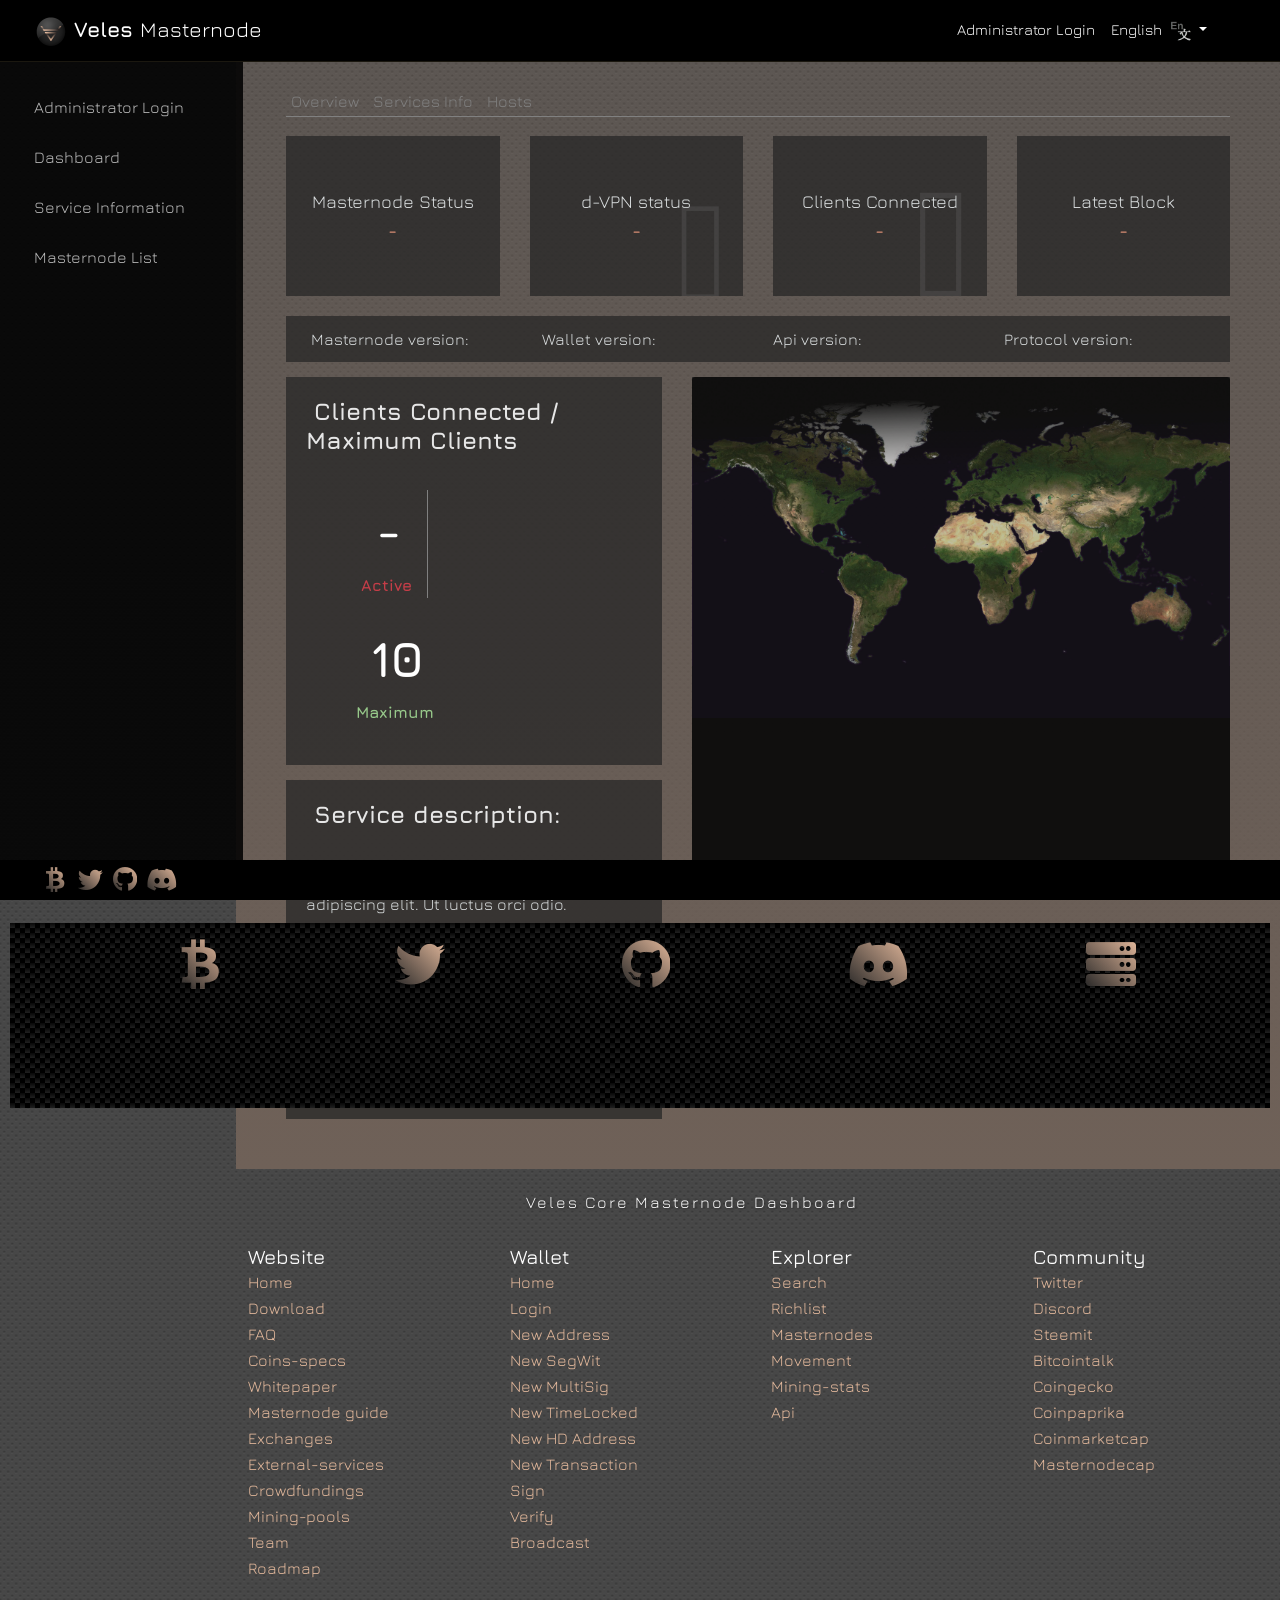
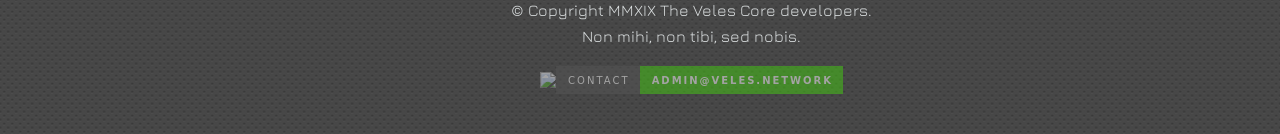
==== commit ec2e436e: "Add support for github.io demo preview" ====
--- a/public/index.html
+++ b/public/index.html
@@ -42,8 +42,8 @@
                     <ul>
                         <li class="menu-item"><a class="sidebar-link" href="#login"><span>Administrator Login</span></a></li>
                         <li class="menu-item"><a class="sidebar-link" href="#dashboard"><span>Dashboard</span></a></li>
+                        <li class="menu-item"><a class="sidebar-link" href="#services"><span>Service Information</span></a></li>
                         <li class="menu-item"><a class="sidebar-link" href="#masternode-list"><span>Masternode List</span></a></li>
-                        <li class="menu-item"><a class="sidebar-link" href="#services"><span>Service Information</span></a></li>
                     </ul>
                 </div>
             </div>
@@ -246,6 +246,68 @@
                 </section>
             </div>
 
+            <!-- services page: Service Information -->
+            <div id="services" class="page-content" style="display: none;">
+                                <section>
+                    <div class="container-fluid">
+                        <div class="row">
+                        <div class="col-sm-12">
+                            <div class="overview-wrap">
+                                <h2 class="title-1">Service <span class="grey">Information</span></h2>
+                            </div>
+                        </div>
+                            <div class="col-md-7">
+                                <div class="masternode-info">
+                                    <h3 class="dashboard-text"><i class="zmdi zmdi-dns"></i> Masternode<span class="information-label-value" id="masternode-ip"> </span> information</h3><br/>
+                                    <p>Status: <span class="information-label-value" id="masternode-status-tab"> </span></p>
+                                    <p class="no-overflow">Payee address: <span class="information-label-value" id="masternode-payee"> </span></p>
+                                    <p class="no-overflow">Signing key: <span class="information-label-value" id="masternode-signing-key"> </span></p>
+                                    <p>After-start output: <span class="information-label-value" id="masternode-launch-output"> </span></p>
+                                </div>
+                            </div>
+                            <div class="col-md-5">
+                                <div class="dvpn-info">
+                                    <h3 class="dashboard-text"><i class="zmdi zmdi-share"></i> d-VPN information</h3><br/>
+                                    <p>Service status: <span class="information-label-value" id="dvpn-status-tab"> </span></p>
+                                    <p>Server state: <span class="information-label-value" id="dvpn-server-state"> </span></p>
+                                    <p>Server version: <span class="information-label-value" id="dvpn-server-version"> </span></p>
+                                    <p>Service up since: <span class="information-label-value" id="dvpn-up-since"> </span></p><br/>
+                                </div>
+                            </div>
+                        </div>
+                        <div class="row">
+                            <div class="col-md-7">
+                                <div class="blockchain-info">
+                                    <h3 class="dashboard-text"><i class="zmdi zmdi-layers"></i> Blockchain information</h3><br/>
+                                    <p>Nodes connected: <span class="information-label-value" id="blockchain-connections"> </span></p>
+                                    <p>Latest block: <span class="information-label-value" id="blockchain-latest-block"> </span></p>
+                                    <p>Minimum tx fee: <span class="information-label-value" id="blockchain-mininmum-fee"> </span> vlsats</p>
+                                    <p>Blocks to next halving: <span class="information-label-value" id="blockchain-nex-halving"> </span></p>
+                                    <p>Halving supply reached: <span class="information-label-value" id="blockchain-halving-reached"> </span> out of 80%</p>
+                                    <p>Already halved: <span class="information-label-value" id="blockchain-halving-happend"> </span> times</p>
+                                    <p class="no-overflow">Best blockhash: <span class="information-label-value no-overflow" id="blockchain-best-blockhash"> </span></p>
+                                </div>
+                            </div>
+                            <div class="col-md-5">
+                                <div class="traffic-info">
+                                    <h3 class="dashboard-text"><i class="zmdi zmdi-chart"></i> Traffic stats</h3><br/>
+                                    <div class="traffic-label">
+                                        <h5 class="dashboard-text">Daily</h5>
+                                        <p>Sent daily:<span class="information-label-value" id="dvpn-traffic-sent-daily">- </span></p>
+                                        <p>Received daily:<span class="information-label-value convert-bytes" id="dvpn-traffic-received-daily"> </span></p>
+                                    </div>
+                                    <div class="traffic-label">
+                                        <h5 class="dashboard-text">Hourly</h5>
+                                        <p>Sent hourly:<span class="information-label-value" id="dvpn-traffic-sent-hourly"> </span></p>
+                                        <p>Received hourly:<span class="information-label-value" id="dvpn-traffic-received-hourly"> </span></p>
+                                    </div>
+                                </div>
+                            </div>
+                        </div>
+                    </div>
+                </section>
+            </div>
+
             <!-- masternode-list page: Masternode List -->
             <div id="masternode-list" class="page-content" style="display: none;">
                                 <!-- MAIN CONTENT-->
@@ -270,68 +332,6 @@
                                                                                     
                                         </tbody>
                                     </table>
-                                </div>
-                            </div>
-                        </div>
-                    </div>
-                </section>
-            </div>
-
-            <!-- services page: Service Information -->
-            <div id="services" class="page-content" style="display: none;">
-                                <section>
-                    <div class="container-fluid">
-                        <div class="row">
-                        <div class="col-sm-12">
-                            <div class="overview-wrap">
-                                <h2 class="title-1">Service <span class="grey">Information</span></h2>
-                            </div>
-                        </div>
-                            <div class="col-md-7">
-                                <div class="masternode-info">
-                                    <h3 class="dashboard-text"><i class="zmdi zmdi-dns"></i> Masternode<span class="information-label-value" id="masternode-ip"> </span> information</h3><br/>
-                                    <p>Status: <span class="information-label-value" id="masternode-status-tab"> </span></p>
-                                    <p class="no-overflow">Payee address: <span class="information-label-value" id="masternode-payee"> </span></p>
-                                    <p class="no-overflow">Signing key: <span class="information-label-value" id="masternode-signing-key"> </span></p>
-                                    <p>After-start output: <span class="information-label-value" id="masternode-launch-output"> </span></p>
-                                </div>
-                            </div>
-                            <div class="col-md-5">
-                                <div class="dvpn-info">
-                                    <h3 class="dashboard-text"><i class="zmdi zmdi-share"></i> d-VPN information</h3><br/>
-                                    <p>Service status: <span class="information-label-value" id="dvpn-status-tab"> </span></p>
-                                    <p>Server state: <span class="information-label-value" id="dvpn-server-state"> </span></p>
-                                    <p>Server version: <span class="information-label-value" id="dvpn-server-version"> </span></p>
-                                    <p>Service up since: <span class="information-label-value" id="dvpn-up-since"> </span></p><br/>
-                                </div>
-                            </div>
-                        </div>
-                        <div class="row">
-                            <div class="col-md-7">
-                                <div class="blockchain-info">
-                                    <h3 class="dashboard-text"><i class="zmdi zmdi-layers"></i> Blockchain information</h3><br/>
-                                    <p>Nodes connected: <span class="information-label-value" id="blockchain-connections"> </span></p>
-                                    <p>Latest block: <span class="information-label-value" id="blockchain-latest-block"> </span></p>
-                                    <p>Minimum tx fee: <span class="information-label-value" id="blockchain-mininmum-fee"> </span> vlsats</p>
-                                    <p>Blocks to next halving: <span class="information-label-value" id="blockchain-nex-halving"> </span></p>
-                                    <p>Halving supply reached: <span class="information-label-value" id="blockchain-halving-reached"> </span> out of 80%</p>
-                                    <p>Already halved: <span class="information-label-value" id="blockchain-halving-happend"> </span> times</p>
-                                    <p class="no-overflow">Best blockhash: <span class="information-label-value no-overflow" id="blockchain-best-blockhash"> </span></p>
-                                </div>
-                            </div>
-                            <div class="col-md-5">
-                                <div class="traffic-info">
-                                    <h3 class="dashboard-text"><i class="zmdi zmdi-chart"></i> Traffic stats</h3><br/>
-                                    <div class="traffic-label">
-                                        <h5 class="dashboard-text">Daily</h5>
-                                        <p>Sent daily:<span class="information-label-value" id="dvpn-traffic-sent-daily">- </span></p>
-                                        <p>Received daily:<span class="information-label-value convert-bytes" id="dvpn-traffic-received-daily"> </span></p>
-                                    </div>
-                                    <div class="traffic-label">
-                                        <h5 class="dashboard-text">Hourly</h5>
-                                        <p>Sent hourly:<span class="information-label-value" id="dvpn-traffic-sent-hourly"> </span></p>
-                                        <p>Received hourly:<span class="information-label-value" id="dvpn-traffic-received-hourly"> </span></p>
-                                    </div>
                                 </div>
                             </div>
                         </div>
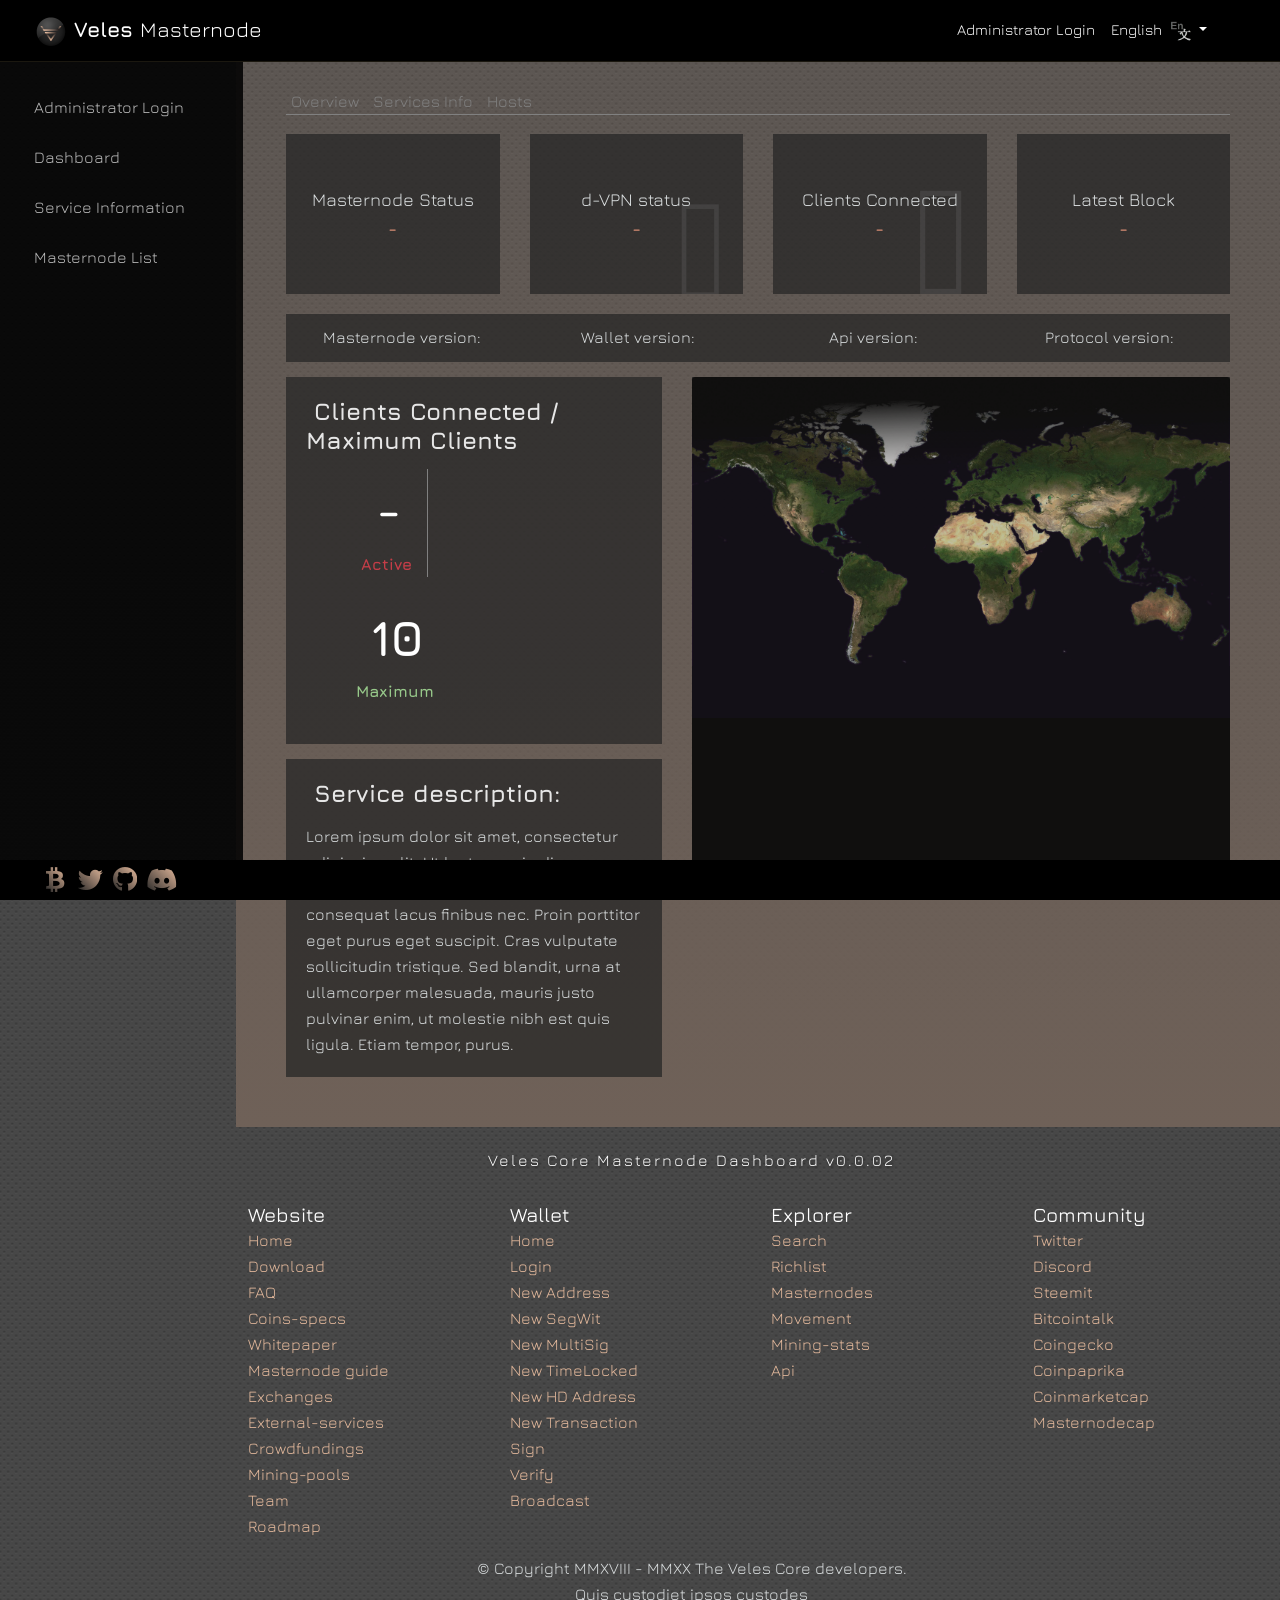
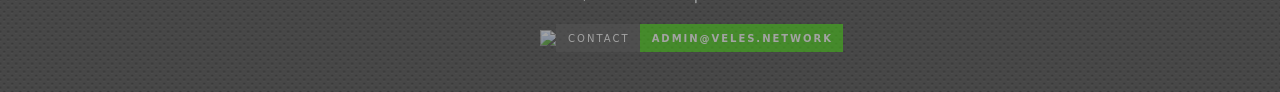
==== commit facbbd8a: "remove unused code , clear and shrink css a bit" ====
--- a/public/index.html
+++ b/public/index.html
@@ -1,7 +1,16 @@
 <!DOCTYPE html>
 <html lang="en">
-
 <head>
+    <!--
+    Generated by Veles Core Masternode Dashboard version 0.0.02
+
+    Copyright (C) 2019 - 2020 The Veles Core developers
+
+    This program is free software: you can redistribute it and/or
+    modify it under the terms of the GNU General Public License
+    as published by the Free Software Foundation, either version 3
+    of the License, or (at your option) any later version.
+    -->
     <meta charset="UTF-8">
     <meta page_name="viewport" content="width=device-width, initial-scale=1, shrink-to-fit=yes">
     <meta page_name="description" content="Veles Masternode Dashboard">
@@ -201,9 +210,8 @@
                         <div class="row">
                             
                             <div class="col-md-5">
-                                <div class="clients-count-chart">
+                                <div class="dashboard-section">
                                     <h3 class="dashboard-text"><i class="zmdi zmdi-accounts-alt"></i> Clients Connected / Maximum Clients</h3>
-                                    <br />
                                     <div class="row no-gutters">
                                         <div class="col-xl-1"></div>
                                         <div class="col-xl-4 text-center">
@@ -229,14 +237,13 @@
                                         <div class="col-xl-1"></div>
                                     </div>
                                 </div>
-                                <div class="service-description">
+                                <div class="dashboard-section">
                                     <h3 class="dashboard-text"><i class="zmdi zmdi-border-color"></i> Service description: </h3>
-                                    <br />
                                     <span> Lorem ipsum dolor sit amet, consectetur adipiscing elit. Ut luctus orci odio. Vestibulum congue elit ipsum, non consequat lacus finibus nec. Proin porttitor eget purus eget suscipit. Cras vulputate sollicitudin tristique. Sed blandit, urna at ullamcorper malesuada, mauris justo pulvinar enim, ut molestie nibh est quis ligula. Etiam tempor, purus.</span>
                                 </div>
                             </div>
                             <div class="col-md-7">
-                                <div class="map-layout">
+                                <div class="dashboard-section map-section">
                                     <div id="map">
                                     </div>
                                 </div>
@@ -257,8 +264,8 @@
                             </div>
                         </div>
                             <div class="col-md-7">
-                                <div class="masternode-info">
-                                    <h3 class="dashboard-text"><i class="zmdi zmdi-dns"></i> Masternode<span class="information-label-value" id="masternode-ip"> </span> information</h3><br/>
+                                <div class="dashboard-section">
+                                    <h3 class="dashboard-text"><i class="zmdi zmdi-dns"></i> Masternode<span class="information-label-value" id="masternode-ip"> </span> information</h3>
                                     <p>Status: <span class="information-label-value" id="masternode-status-tab"> </span></p>
                                     <p class="no-overflow">Payee address: <span class="information-label-value" id="masternode-payee"> </span></p>
                                     <p class="no-overflow">Signing key: <span class="information-label-value" id="masternode-signing-key"> </span></p>
@@ -266,19 +273,19 @@
                                 </div>
                             </div>
                             <div class="col-md-5">
-                                <div class="dvpn-info">
-                                    <h3 class="dashboard-text"><i class="zmdi zmdi-share"></i> d-VPN information</h3><br/>
+                                <div class="dashboard-section">
+                                    <h3 class="dashboard-text"><i class="zmdi zmdi-share"></i> d-VPN information</h3>
                                     <p>Service status: <span class="information-label-value" id="dvpn-status-tab"> </span></p>
                                     <p>Server state: <span class="information-label-value" id="dvpn-server-state"> </span></p>
                                     <p>Server version: <span class="information-label-value" id="dvpn-server-version"> </span></p>
-                                    <p>Service up since: <span class="information-label-value" id="dvpn-up-since"> </span></p><br/>
+                                    <p>Service up since: <span class="information-label-value" id="dvpn-up-since"> </span></p>
                                 </div>
                             </div>
                         </div>
                         <div class="row">
                             <div class="col-md-7">
-                                <div class="blockchain-info">
-                                    <h3 class="dashboard-text"><i class="zmdi zmdi-layers"></i> Blockchain information</h3><br/>
+                                <div class="dashboard-section">
+                                    <h3 class="dashboard-text"><i class="zmdi zmdi-layers"></i> Blockchain information</h3>
                                     <p>Nodes connected: <span class="information-label-value" id="blockchain-connections"> </span></p>
                                     <p>Latest block: <span class="information-label-value" id="blockchain-latest-block"> </span></p>
                                     <p>Minimum tx fee: <span class="information-label-value" id="blockchain-mininmum-fee"> </span> vlsats</p>
@@ -289,8 +296,8 @@
                                 </div>
                             </div>
                             <div class="col-md-5">
-                                <div class="traffic-info">
-                                    <h3 class="dashboard-text"><i class="zmdi zmdi-chart"></i> Traffic stats</h3><br/>
+                                <div class="dashboard-section">
+                                    <h3 class="dashboard-text"><i class="zmdi zmdi-chart"></i> Traffic stats</h3>
                                     <div class="traffic-label">
                                         <h5 class="dashboard-text">Daily</h5>
                                         <p>Sent daily:<span class="information-label-value" id="dvpn-traffic-sent-daily">- </span></p>
@@ -344,7 +351,7 @@
 
 <!-- Page Content END -->
         <div class="footer container" id="footer-content">
-            <div class="tomottoWrap text-center" id="tomotto"> Veles Core Masternode Dashboard
+            <div class="tomottoWrap text-center" id="tomotto"> Veles Core Masternode Dashboard v0.0.02
             </div>
             <div class="row footer-links">
                 <div class="section col-md-3">
@@ -359,9 +366,9 @@
                     <h5 class="footer-links-font">Community</h5> <a href="https://twitter.com/velescore">Twitter</a> <a href="https://discord.gg/P528fGg">Discord</a> <a href="https://steemit.com/@velescore/">Steemit</a> <a href="https://bitcointalk.org/index.php?topic=5064523">Bitcointalk</a>                            <a href="https://www.coingecko.com/en/coins/veles">Coingecko</a> <a href="https://coinpaprika.com/coin/vls-veles/">Coinpaprika</a> <a href="https://coinmarketcap.com/currencies/veles/">Coinmarketcap</a> <a href="https://masternodecap.com/coins/VLS">Masternodecap</a>  </div>
             </div>
             <div class="footer-copyright text-center py-3">
-                © Copyright MMXIX The Veles Core developers.<br />
-                Non mihi, non tibi, sed nobis.
-                </div>
+                © Copyright MMXVIII - MMXX The Veles Core developers.<br />
+                Quis custodiet ipsos custodes
+            </div>
             <div class="footer-badges">
                 <img src="https://camo.githubusercontent.com/94196f0d2a07534cd6b6584cb9df02bdf4cee5db/68747470733a2f2f696d672e736869656c64732e696f2f6769746875622f72656c656173652f76656c6573636f72652f76656c65732e7376673f7374796c653d666f722d7468652d6261646765">
                 <img src="images/contact-addr.svg">
@@ -372,10 +379,6 @@
                 <div class="footer-overlay">
                     <div class="row footer-panel-row">
                         <div class="col-md-12">
-                             <div id="mobile-follow-toggle" class="status-area footer-follow-mobile">
-                                    <span class="fa brand-color fa-share-alt" title="Veles Core console"></span>
-                                    <span class="label">Follow Us</span>
-                            </div>
                              <div class="footer-follow-wide">
                                 <ul class="osx-dock">
                                   <li class="active">
@@ -404,40 +407,11 @@
                                   </li>
                                 </ul>
                             </div> 
-                            <div id="panel-slide"  class="bg-carbon">
-                            <div class="slide-iconset">
-                                <a target="_blank" rel="noopener noreferrer" href="https://bitcointalk.org/index.php?topic=5064523">
-                                    <i class="fab fa-bitcoin"></i>
-                                </a>
-                                <a target="_blank" rel="noopener noreferrer" href="https://twitter.com/velescore">
-                                    <i class="fab fa-twitter"></i>
-                                </a>
-                                <a target="_blank" rel="noopener noreferrer" href="https://github.com/velescore/veles">
-                                    <i class="fab fa-github"></i>
-                                </a>
-                                <a target="_blank" rel="noopener noreferrer" href="https://discord.gg/P528fGg">
-                                    <i class="fab fa-discord"></i>
-                                </a>
-                                <!--
-                                <a href="https://www.coingecko.com/en/coins/veles">
-                                     <i class="fas fa-coins brand"></i>
-                                </a>
-                                -->
-                                <a target="_blank" rel="noopener noreferrer" href="https://masternodecap.com/coins/VLS">
-                                     <i class="fas fa-server brand"></i>
-                                </a>
-                                <!--
-                                <a target="_blank" rel="noopener noreferrer" href="https://coinpaprika.com/coin/vls-veles/">
-                                    <i class="fas fa-pepper brand"></i>
-                                </a>
-                                -->
-                            </div>
-                        </div>
+                        </div> 
                     </div> 
-                </div> 
+                </div>
             </div>
         </div>
-    </div>
 
 <script src="https://cdnjs.cloudflare.com/ajax/libs/jquery/3.4.1/jquery.min.js"></script><!-- // jQuery -->
 <script src="https://cdn.datatables.net/1.10.20/js/jquery.dataTables.js"></script><!-- // DataTables -->
--- a/public/css/theme.css
+++ b/public/css/theme.css
@@ -10,86 +10,13 @@
     font-family:Jura;
     margin:0;
     padding:0;
-    -webkit-box-sizing:border-box;
-    -moz-box-sizing:border-box;
     box-sizing:border-box
-}
-ul{
-    margin:0
-}
-button,input[type=button]{
-    cursor:pointer
-}
-button:focus,input:focus{
-    outline:0
 }
 input{
     border:none
 }
-button{
-    border:none;
-    background:0 0
-}
-.img-login{
-    margin-right:10px;
-    max-width:60px;
-    height:auto
-}
-.login-title {
-    font-size: 25px;
-    font-weight: bold; 
-}
-.login-wrap{
-    max-width:540px;
-    padding-top:4vh;
-    margin:0 auto
-}
-.login-logo{
-    text-align:center;
-    margin-bottom:30px
-}
-.login-content{
-    border:solid 1px #262626bb;
-    background:#26262688;
-    padding: 40px 40px 40px;
-    -webkit-border-radius:2px;
-    -moz-border-radius:2px;
-    border-radius:2px
-}
-a.btn-login-width {
-    width: 100%;
-}
-.btn-login {
-    margin: 0px 0px 10px;
-    text-align: center;
-    text-decoration: none;
-    margin: 0 auto;
-    margin-top: 5px;
-    display: block; /* IE */
-}
-@media only screen and (max-width: 767px) {
-    .btn-login {
-        width: 100%;
-    }
-}
 p{
-    margin:0
-}
-.table-responsive{
-    padding-right:1px
-}
-.card{
-    -webkit-border-radius:3px;
-    -moz-border-radius:3px;
-    border-radius:3px
-}
-.btn{
-    -webkit-border-radius:3px;
-    -moz-border-radius:3px;
-    border-radius:3px
-}
-.grey{
-    color:grey
+    margin-bottom: 2px;
 }
 body{
     background:url(../images/bg-pattern.png);
@@ -100,30 +27,6 @@
     -webkit-font-smoothing:antialiased;
     -moz-osx-font-smoothing:grayscale
 }
-h1,h2,h3,h4,h5,h6{
-    color:#333;
-    font-weight:700;
-    margin:0;
-    line-height:1.2
-}
-h1{
-    font-size:36px
-}
-h2{
-    font-size:30px
-}
-h3{
-    font-size:24px
-}
-h4{
-    font-size:18px
-}
-h5{
-    font-size:15px
-}
-h6{
-    font-size:13px
-}
 .title-1{
     color:#fff;
     text-transform:capitalize;
@@ -131,18 +34,29 @@
     font-size:30px;
     margin-bottom: 2%;
 }
-a{
-    display:inline-block
-}
-a:active,a:focus,a:hover{
-    text-decoration:none;
-    outline:0
-}
-a,a:hover{
-    -webkit-transition:all .3s ease;
-    -o-transition:all .3s ease;
-    -moz-transition:all .3s ease;
-    transition:all .3s ease
+h1,h2,h3,h4,h5,h6{
+    color:#333;
+    font-weight:700;
+    margin:0;
+    line-height:1.2
+}
+h1{
+    font-size:36px
+}
+h2{
+    font-size:30px
+}
+h3{
+    font-size:24px
+}
+h4{
+    font-size:18px
+}
+h5{
+    font-size:15px
+}
+h6{
+    font-size:13px
 }
 body::-webkit-scrollbar{
     width:10px;
@@ -207,6 +121,7 @@
 section:last-child::after {
     border: none;
 }
+
 @media (min-width:1200px) {
     .container{
         max-width:1320px
@@ -231,188 +146,7 @@
         padding-left:0
     }
 }
-.button-effect {
-    margin: 20px;
-    position: relative;
-    color: #fff;
-    cursor: pointer;
-    margin-left: 7px;
-}
-.button-effect .label, .button-effect .sublabel {
-    padding: 10px 30px;
-    font-size: 14px;
-    display: inline-block;
-    z-index: 10;
-    position: relative;
-    white-space: nowrap;
-    line-height: 24px;
-    transition: all 0.225s;
-    transition-delay: 0.45s;
-    letter-spacing: 2px;
-}
-.button-effect .sublabel {  /* Baggins: grey less important label */;
-    font-size: 13px;
-    color: #ffffff88;
-    display: inline;
-    padding: 10px 10px 10px 0px;
-    margin-left: -20px;
-    top: -1px;
-}
-.button-effect.button-effect-start .label {
-    padding: 12px 65px;
-}
-.button-effect .icon2 {
-    display: block;
-    opacity: 0.75;
-    position: absolute;
-    top: 0;
-    left: 0;
-    width: 100%;
-    height: 100%;
-    transition: all 0.225s;
-    background: rgba(38, 38, 38, 0.9);
-    transition-delay: 0.45s;
-}
-.button-effect .icon {
-    display: block;
-    position: absolute;
-    top: 0;
-    left: 0;
-    width: 100%;
-    height: 100%;
-    transition: all 0.225s;
-    transition-delay: 0.15s;
-}
-.button-effect .icon:before, .button-effect .icon:after {
-    width: 60px;
-    opacity: 0;
-    content: '';
-    height: 2px;
-    position: absolute;
-    display: block;
-    background: #f19b7e;
-    transition: all 0.375s;
-    transition-delay: 0.3s;
-}
-.button-effect .icon:before {
-    top: 0;
-    left: calc(50% - 30px);
-}
-.button-effect .icon:after {
-    bottom: 0;
-    right: calc(50% - 30px);
-}
-.button-effect .icon span:before, .button-effect .icon span:after {
-    height: 0;
-    transition-delay: 0s;
-    content: '';
-    background: #f19b7e;
-    position: absolute;
-    display: block;
-    width: 2px;
-    transition: all 0.225s;
-}
-.button-effect .icon span:before {
-    left: 0;
-    top: 0;
-}
-.button-effect .icon span:after {
-    right: 0;
-    bottom: 0;
-}
-.button-effect:hover .icon:before, .button-effect:hover .icon:after {
-    transition-delay: 0s;
-    width: 30px;
-    opacity: 1;
-}
-.button-effect:hover .icon:before {
-    left: 0;
-}
-.button-effect:hover .icon:after {
-    right: 0;
-}
-.button-effect:hover .icon span:before, .button-effect:hover .icon span:after {
-    height: 30px;
-    transition-delay: 0.45s;
-}
-.button-effect:hover .icon2 {
-    background: transparent;
-    transition-delay: 0s;
-    opacity: 0;
-}
-.button-effect.white:hover .label {
-    color: #fff;
-    transition-delay: 0s;
-}
-.button-effect.white .icon2 {
-    background: #fff;
-}
-.button-effect.white .icon:before, .button-effect.white .icon:after {
-    background: #fff;
-}
-.button-effect.white .icon span:before, .button-effect.white .icon span:after {
-    background: #fff;
-}
-.button-effect.labelred .label {
-    color: #f0202f;
-}
-.button-effect.labelgray .label {
-    color: #1d1d1d;
-}
-.button-effect.transparent {
-    float: none;
-    display: inline-block;
-    -webkit-transform: translateZ(0px);
-    transform: translateZ(0px);
-}
-.button-effect.transparent .label {
-    color: #fff;
-    transition-delay: 0s;
-}
-.button-effect.transparent .icon2 {
-    background: transparent;
-}
-.button-effect.transparent .icon:before, .button-effect.transparent .icon:after {
-    background: #fff;
-}
-.button-effect.transparent .icon span:before, .button-effect.transparent .icon span:after {
-    background: #fff;
-}
-.form-header{
-    display:-webkit-box;
-    display:-webkit-flex;
-    display:-moz-box;
-    display:-ms-flexbox;
-    display:flex
-}
-@media (max-width:991px){
-    .form-header{
-        -webkit-box-pack:center;
-        -webkit-justify-content:center;
-        -moz-box-pack:center;
-        -ms-flex-pack:center;
-        justify-content:center
-    }
-}
-.au-input{
-    width: 100%;
-    line-height:43px;
-    color:#272b30;
-    background-color:#ccc;
-    background-image:none;
-    font-size:14px;
-    padding:0 17px;
-    -webkit-border-radius:3px;
-    -moz-border-radius:3px;
-    border-radius:3px;
-    -webkit-transition:all .5s ease;
-    -o-transition:all .5s ease;
-    -moz-transition:all .5s ease;
-    transition:all .5s ease
-}
-.card{
-    margin-bottom:30px
-}
+/* FOOTER LINKS FOOTER */
 #tomotto{
     color:#fff;
     text-align:center;
@@ -460,34 +194,6 @@
     margin-left:30px;
     float:left
 }
-#mobile-follow-toggle{
-    display:none
-}
-@media only screen and (max-width:991px){
-    .footer-follow-wide{
-        display:none
-    }
-    #mobile-follow-toggle{
-        display:block;
-        padding-left:3px;
-        text-align:center;
-        float:left;
-        overflow:hidden
-    }
-    #mobile-follow-toggle span.brand-color{
-        font-size:15px
-    }
-    #mobile-follow-toggle .label{
-        margin-left:5px;
-        font-weight:700;
-        color:#e4b99c
-    }
-}
-@media only screen and (max-width:374px){
-    #mobile-follow-toggle{
-        width:60px
-    }
-}
 @media only screen and (max-width:767px){
     .footer-links{
         margin-left:3%
@@ -496,19 +202,6 @@
         width:40%;
         margin-left:5%;
         margin-bottom:20px
-    }
-}
-.footer-badges{
-    margin:0 auto;
-    display:table;
-    opacity:.5;
-    margin-bottom:40px;
-    white-space:nowrap;
-    overflow:hidden
-}
-@media only screen and (max-width:765px){
-    .footer-badges{
-        transform:scale(.8)
     }
 }
 .fa.brand,.fab,.fas.brand{
@@ -540,82 +233,6 @@
     height:40px;
     padding:0 10px 0 10px;
     background-color:#000
-}
-.footer-overlay.footer-panel-slide{
-    height:130px;
-    transition:height .3s ease-in-out
-}
-#content.footer-panel-slide{
-    margin-top:-90px;
-    margin-bottom:90px;
-    transition:margin .3s ease-in-out
-}
-#panel-slide{
-    color:#222;
-    width:100%;
-    height:100%;
-    padding:10px 10px 50px 10px;
-    overflow-x:scroll;
-    overflow-y:hidden
-}
-.bg-carbon{
-    background-color:#202020;
-    background-image:linear-gradient(45deg,#000 25%,transparent 25%,transparent 75%,#000 75%,#000),linear-gradient(45deg,#000 25%,transparent 25%,transparent 75%,#000 75%,#000),linear-gradient(to bottom,#080808,#202020);
-    background-size:10px 10px,10px 10px,10px 5px;
-    background-position:0 0,5px 5px,0 0
-}
-#panel-slide .fab,#panel-slide .fas.brand{
-    font-size:50px;
-    margin:6px
-}
-@media only screen and (max-width:350px){
-    #panel-slide .fab,#panel-slide .fas.brand{
-        margin-right:15px
-    }
-}
-#panel-slide a{
-    margin:0 auto;
-    padding-right:calc((100vw - 352px)/ 6);
-    padding-left:7px
-}
-#panel-slide a:first-child{
-    padding-left:calc((100vw - 352px)/ 6)
-}
-#panel-slide .slide-iconset{
-    display:block;
-    margin:0 auto;
-    white-space:nowrap
-}
-#panel-slide{
-    color:#222;
-    width:100%;
-    height:100%;
-    padding:10px 10px 50px 10px;
-    overflow-x:scroll;
-    overflow-y:hidden
-}
-.bg-carbon{
-    background-color:#202020;
-    background-image:linear-gradient(45deg,#000 25%,transparent 25%,transparent 75%,#000 75%,#000),linear-gradient(45deg,#000 25%,transparent 25%,transparent 75%,#000 75%,#000),linear-gradient(to bottom,#080808,#202020);
-    background-size:10px 10px,10px 10px,10px 5px;
-    background-position:0 0,5px 5px,0 0
-}
-#panel-slide .fab,#panel-slide .fas.brand{
-    font-size:50px;
-    margin:6px
-}
-@media only screen and (max-width:350px){
-    #panel-slide .fab,#panel-slide .fas.brand{
-        margin-right:15px
-    }
-}
-#mobile-follow-toggle{
-    display:none
-}
-@media only screen and (max-width:374px){
-    #mobile-follow-toggle{
-        width:60px
-    }
 }
 ul.osx-dock{
     display:inline-block;
@@ -669,7 +286,21 @@
 ul.osx-dock li:hover span{
     display:block
 }
+.footer-badges {
+    margin: 0 auto;
+    display: table;
+    opacity: 0.5;
+    margin-bottom: 40px;    /* height of footer overlay */
+    white-space: nowrap;
+    overflow: hidden;
+}
 
+/* Anything smaller than iPad */
+@media only screen and (max-width: 765px) {
+    .footer-badges {
+        transform: scale(0.8);
+    }
+}
 /* MNLIST TABLE */
 @media only screen and (max-width: 760px), (min-device-width: 768px) and (max-device-width: 1024px) {
     table, thead, tbody, th, td, tr {
@@ -837,6 +468,7 @@
         flex-direction:column
     }
 }
+/* MAIN DASHBOARD */
 .header-tile {
     position: relative;
     overflow: hidden;
@@ -923,6 +555,9 @@
 .zmdi-share:before {
     content: '\f35b';
 }
+.map-section {
+    padding: 0px !important;
+}
 #map {
     opacity: 0.7;
     border-radius:3px;
@@ -935,22 +570,11 @@
     background-repeat: no-repeat;
     max-height: 500px;
 }
-.map-layout {
-    width: 100%;
-    background-color: #262626bb;
-    margin: 0px 0 15px 0px;
-
-}
-.service-description {
-    width: 100%;
-    margin: 0px 0 15px 0px;
-    padding: 20px;
-    background-color: #262626bb;
-}
 .version-info {
     display: inline-flex;
     background-color: #262626bb;
-    padding: 10px;
+    padding: 10px 0px 10px 0px;
+    text-align: center;
     width: 100%;
     margin: 15px 0 15px 0px;
 }
@@ -959,35 +583,19 @@
         display:block!important;
     }
 }
-.masternode-info {
+.dashboard-section {
     min-height: 25vh;
     background-color: #262626bb;
     padding: 20px;
     margin-bottom: 15px;
 }
-.blockchain-info {
-    min-height: 25vh;
-    background-color: #262626bb;
-    padding: 20px;
-}
-.traffic-info {
-    min-height: 25vh;
-    background-color: #262626bb;
-    padding: 20px;
-}
 .traffic-label {
     display: inline-block;
     min-width: 49%;
 }
-.dvpn-info {
-    min-height: 25vh;
-    background-color: #262626bb;
-    padding: 20px 20px 0px 20px;
-    margin-bottom: 15px;
-}
 .dashboard-text{
     color: #e6e6e6;
-    margin-bottom: 10px;
+    margin-bottom: 15px;
     margin-right: 5px;
 }
 .information-label-value {
@@ -1018,11 +626,6 @@
     display: inline-grid;
     padding-left: 10px;
 }
-.clients-count-chart {
-    background-color: #262626bb;
-    padding: 20px;
-    margin: 0px 0 15px 0px;
-}
 .clients-chart-values {
     text-align:center!important;
     font-size:50px;
@@ -1034,10 +637,6 @@
     overflow: hidden;
 }
 /* SIDE BAR */
-
-.sidebar, .sidebar *, .sidebar:before{
-    transition: all 0.24s ease-in-out;
-}
 .sidebar{
     overflow: hidden;
     margin-right: 0px;
@@ -1049,60 +648,19 @@
     left: 0;
     background-color: black;
     overflow-x: hidden;
-    /* padding-top: 20px; */
-    margin-top: 62px;
-    margin-bottom: 39px;
     bottom: 0;
-    /*border-bottom: 40px solid black;
-    border-top: 60px solid black;*/
-}
-.sidebar ul {
-    list-style: none;
-    padding-left: 5px;
-    margin-left: 5px;
-}
-.sidebar li{
-    opacity:0;
-}
-.sidebar:before {
-    width: 11px;
-    font-size: 27px;
-    content: ">";
-    background-color: #262626;
-    padding-top: 20px;
-    padding-bottom: 23px;
-    border-right: solid 2px #e4b99cbb;
-    position: absolute;
-    top: 50%;
-    overflow: visible;
-    transform: translate(0%,-50%);
-    color: #bbb;
-    font-size: 15px;
-    text-shadow: -1px -1px 0 rgba(0,0,0,0.2);
-}
-.sidebar:hover:before,
-.sidebar.sidebar-expand:before,
-.sidebar.sidebar-expand:hover:before {
-    opacity: 0;
-}
-.sidebar:hover, .sidebar.sidebar-expand {
     width: 19%;
     background-color: #000000dd;
     border-top: 0;
     border-bottom: 0;
     margin-top: 62px;
-    margin-bottom: 39px;
-}
-.sidebar:hover li, .sidebar.sidebar-expand li {
-        opacity:1;
-}
-.sidebar.sidebar-expand, .sidebar.sidebar-expand:hover {
-    border-top: 0;
-    border-bottom: 0;
-    margin-top: 62px;
-    margin-bottom: 39px;
-}
-
+    margin-bottom: 39px
+}
+.sidebar ul {
+    list-style: none;
+    padding-left: 5px;
+    margin-left: 5px;
+}
 .sidebar a {
     text-decoration:none;
     color:#bbb;
@@ -1167,19 +725,6 @@
     background-color: rgba(0, 0, 0, 0.5);
     z-index: 1101;  /* just over gradient */
 }
-/*
-#content-overlay    .overlay-bottom {
-    top: 0;
-    left: 0;
-    background: linear-gradient(0deg, black, #3b3b3b) no-repeat;
-    height: 100%;
-    width: 100%;
-    margin-top: 280px;
-    display: block;
-    position: fixed;
-    z-index: 1000;
-}
-*/
 #content {
     transition: margin-top 0.5s ease-in-out;    /* support for easy transition when sliding out */
 }
@@ -1190,130 +735,6 @@
     body {
         transform: scale(calc(100vw/1505px));
     }
-}
-/* mobile menu overlay */
-#mobile-menu-overlay {
-    display: none;
-}
-#mobile-menu-overlay .overlay-shadow {
-    position: fixed;
-    top: 0;
-    left: 0;
-    height: 100%;
-    width: 100%;
-    background-color: rgba(0, 0, 0, 0.5);
-    z-index: 1001;  /* just over gradient */
-}
-#content.mobile-menu-overlay-initial,
-#content.mobile-menu-overlay,
-#mobile-menu-overlay .mobile-menu-under,
-#mobile-menu-overlay .mobile-menu-under2    {
-    transform: scale(0.7);
-    width: 100vw;
-    height: 100vh;
-    overflow: hidden;
-    position: fixed;
-    margin-left: -40%;
-    margin-top: -7.5vh;
-    z-index: 1010;
-    box-shadow: 0 0 100px #F19B7E40, 0 0 100px #F19B7E40;
-    background-color: #c4bebe;  /* same as body */
-    background-image:url([data-uri]);
-    transition: margin 2s, transform 2s;
-}
-#content.mobile-menu-overlay-initial.zoom-submenu,
-#content.mobile-menu-overlay.zoom-submenu,
-#mobile-menu-overlay.zoom-submenu .mobile-menu-under,
-#mobile-menu-overlay.zoom-submenu .mobile-menu-under2   {
-    margin-left: -60%;
-    transition: margin 1s;
-}
-#content.mobile-menu-overlay-initial    {
-    transform: scale(1);
-    transition: margin 0.1s, transform 0.1s ease;
-    margin: 0;
-    margin-top: 0px;
-    margin-bottom: 40px;
-}
- #mobile-menu-overlay .mobile-menu-under {
-    margin-left: -37%;
-    margin-top: 3vh;
-    height: 94vh;
-    z-index: 1009;
-    opacity: 0.8;
-}
- #mobile-menu-overlay .mobile-menu-under2 {
-    margin-left: -34%;
-    margin-top: 6vh;
-    height: 88vh;
-    z-index: 1008;
-    opacity: 0.4;
-}
-@media only screen and (max-width: 376px) and (max-height: 670px) { /* iPhone 6 effect niceness adjustment */
-    #mobile-menu-overlay .mobile-menu-under {
-        margin-top: 4vh;
-    }
-
-    #mobile-menu-overlay .mobile-menu-under2 {
-        margin-top: 7vh;
-    }
-}
-@media only screen and (max-width: 361px) { /* iPhone 5/SE and smaller effect niceness adjustment */
-    #mobile-menu-overlay .mobile-menu-under {
-        margin-top: 5.5vh;
-    }
-
-    #mobile-menu-overlay .mobile-menu-under2 {
-        margin-top: 8.5vh;
-    }
-}
-@media only screen and (min-width: 640px) and (min-height: 960px) { /* Tablets or large screen phones */
-    #mobile-menu-overlay .mobile-menu-under {
-        margin-top: 1vh;
-    }
-
-    #mobile-menu-overlay .mobile-menu-under2 {
-        margin-top: 4vh;
-    }
-}
-#mobile-menu-overlay.mobile-menu-overlay-initial .overlay-shadow {
-    background-color: rgba(0, 0, 0, 0);
-    transition: background-color 1s ease;
-}
-#mobile-menu-overlay .overlay-shadow {
-    background-color: rgba(0, 0, 0, 1);
-    transition: background-color 0.5s ease;
-}
-.navbar.mobile-menu {
-    border-color: black;
-    transition: border-color 0.5s ease;
-}
-.navbar.mobile-menu .navbar-collapse {
-    position: absolute;
-    left: 100%;
-    top: 60px;
-}
-.navbar.mobile-menu .navbar-collapse.show {
-    position: absolute;
-    left: 60%;
-    transition: left 2s ease;
-}
-.content {
-    margin: 100px auto;
-    width: 1000px;
-}
-.content h1 {
-    margin: 0 0 20px;
-    padding: 0;
-    color: #000;
-    transition: 0.5s;
-}
-.content p {
-    margin: 0;
-    padding: 0;
-    color: #000;
-    transition: 0.5s;
-    font-size: 18px;
 }
 /* NAVBAR */
 .navbar {
@@ -1354,18 +775,6 @@
 .navbar-brand.nav-active {
     border-bottom: 2px solid #e4b99c;
 }
-/*navbar toggler */
-.navbar-toggler:focus {
-    outline:0;
-}
-.navbar-toggler:active {
-    border-color: #111;
-}
-.navbar-toggler {
-    width: fit-content;
-    background: transparent!important;
-}
-/*end of navbar toggler*/
 .fas {
     color:white;
 }
@@ -1429,6 +838,7 @@
         padding-left: 16px;
     }
 }
+/* DASHBOARD NAVSUBBAR */
 .dashboard-buttons {
     border-bottom: 1px solid grey;
     margin-bottom: 2%;
@@ -1458,4 +868,215 @@
 .dashboard-section-button {
     display: inline;
     padding: 0 5px 5px 5px;
+}
+/* LOGIN PAGE */
+.img-login{
+    margin-right:10px;
+    max-width:60px;
+    height:auto
+}
+.login-title {
+    font-size: 25px;
+    font-weight: bold; 
+}
+.login-wrap{
+    max-width:540px;
+    padding-top:4vh;
+    margin:0 auto
+}
+.login-logo{
+    text-align:center;
+    margin-bottom:30px
+}
+.login-content{
+    border:solid 1px #262626bb;
+    background:#26262688;
+    padding: 40px 40px 40px;
+    -webkit-border-radius:2px;
+    -moz-border-radius:2px;
+    border-radius:2px
+}
+a.btn-login-width {
+    width: 100%;
+}
+.btn-login {
+    margin: 0px 0px 10px;
+    text-align: center;
+    text-decoration: none;
+    margin: 0 auto;
+    margin-top: 5px;
+    display: block; /* IE */
+}
+@media only screen and (max-width: 767px) {
+    .btn-login {
+        width: 100%;
+    }
+}
+.grey{
+    color:grey
+}
+.button-effect {
+    margin: 20px;
+    position: relative;
+    color: #fff;
+    cursor: pointer;
+}
+.button-effect .label, .button-effect .sublabel {
+    padding: 10px 30px;
+    font-size: 14px;
+    display: inline-block;
+    z-index: 10;
+    position: relative;
+    white-space: nowrap;
+    line-height: 24px;
+    transition: all 0.225s;
+    transition-delay: 0.45s;
+    letter-spacing: 2px;
+}
+.button-effect .sublabel {  /* Baggins: grey less important label */;
+    font-size: 13px;
+    color: #ffffff88;
+    display: inline;
+    padding: 10px 10px 10px 0px;
+    margin-left: -20px;
+    top: -1px;
+}
+.button-effect.button-effect-start .label {
+    padding: 12px 65px;
+}
+.button-effect .icon2 {
+    display: block;
+    opacity: 0.75;
+    position: absolute;
+    top: 0;
+    left: 0;
+    width: 100%;
+    height: 100%;
+    transition: all 0.225s;
+    background: rgba(38, 38, 38, 0.9);
+    transition-delay: 0.45s;
+}
+.button-effect .icon {
+    display: block;
+    position: absolute;
+    top: 0;
+    left: 0;
+    width: 100%;
+    height: 100%;
+    transition: all 0.225s;
+    transition-delay: 0.15s;
+}
+.button-effect .icon:before, .button-effect .icon:after {
+    width: 60px;
+    opacity: 0;
+    content: '';
+    height: 2px;
+    position: absolute;
+    display: block;
+    background: #f19b7e;
+    transition: all 0.375s;
+    transition-delay: 0.3s;
+}
+.button-effect .icon:before {
+    top: 0;
+    left: calc(50% - 30px);
+}
+.button-effect .icon:after {
+    bottom: 0;
+    right: calc(50% - 30px);
+}
+.button-effect .icon span:before, .button-effect .icon span:after {
+    height: 0;
+    transition-delay: 0s;
+    content: '';
+    background: #f19b7e;
+    position: absolute;
+    display: block;
+    width: 2px;
+    transition: all 0.225s;
+}
+.button-effect .icon span:before {
+    left: 0;
+    top: 0;
+}
+.button-effect .icon span:after {
+    right: 0;
+    bottom: 0;
+}
+.button-effect:hover .icon:before, .button-effect:hover .icon:after {
+    transition-delay: 0s;
+    width: 30px;
+    opacity: 1;
+}
+.button-effect:hover .icon:before {
+    left: 0;
+}
+.button-effect:hover .icon:after {
+    right: 0;
+}
+.button-effect:hover .icon span:before, .button-effect:hover .icon span:after {
+    height: 30px;
+    transition-delay: 0.45s;
+}
+.button-effect:hover .icon2 {
+    background: transparent;
+    transition-delay: 0s;
+    opacity: 0;
+}
+.button-effect.white:hover .label {
+    color: #fff;
+    transition-delay: 0s;
+}
+.button-effect.white .icon2 {
+    background: #fff;
+}
+.button-effect.white .icon:before, .button-effect.white .icon:after {
+    background: #fff;
+}
+.button-effect.white .icon span:before, .button-effect.white .icon span:after {
+    background: #fff;
+}
+.button-effect.labelred .label {
+    color: #f0202f;
+}
+.button-effect.labelgray .label {
+    color: #1d1d1d;
+}
+.button-effect.transparent {
+    float: none;
+    display: inline-block;
+    -webkit-transform: translateZ(0px);
+    transform: translateZ(0px);
+}
+.button-effect.transparent .label {
+    color: #fff;
+    transition-delay: 0s;
+}
+.button-effect.transparent .icon2 {
+    background: transparent;
+}
+.button-effect.transparent .icon:before, .button-effect.transparent .icon:after {
+    background: #fff;
+}
+.button-effect.transparent .icon span:before, .button-effect.transparent .icon span:after {
+    background: #fff;
+}
+.au-input{
+    width: 100%;
+    line-height:43px;
+    color:#272b30;
+    background-color:#ccc;
+    background-image:none;
+    font-size:14px;
+    padding:0 17px;
+    -webkit-border-radius:3px;
+    -moz-border-radius:3px;
+    border-radius:3px;
+    -webkit-transition:all .5s ease;
+    -o-transition:all .5s ease;
+    -moz-transition:all .5s ease;
+    transition:all .5s ease
+}
+.card{
+    margin-bottom:30px
 }
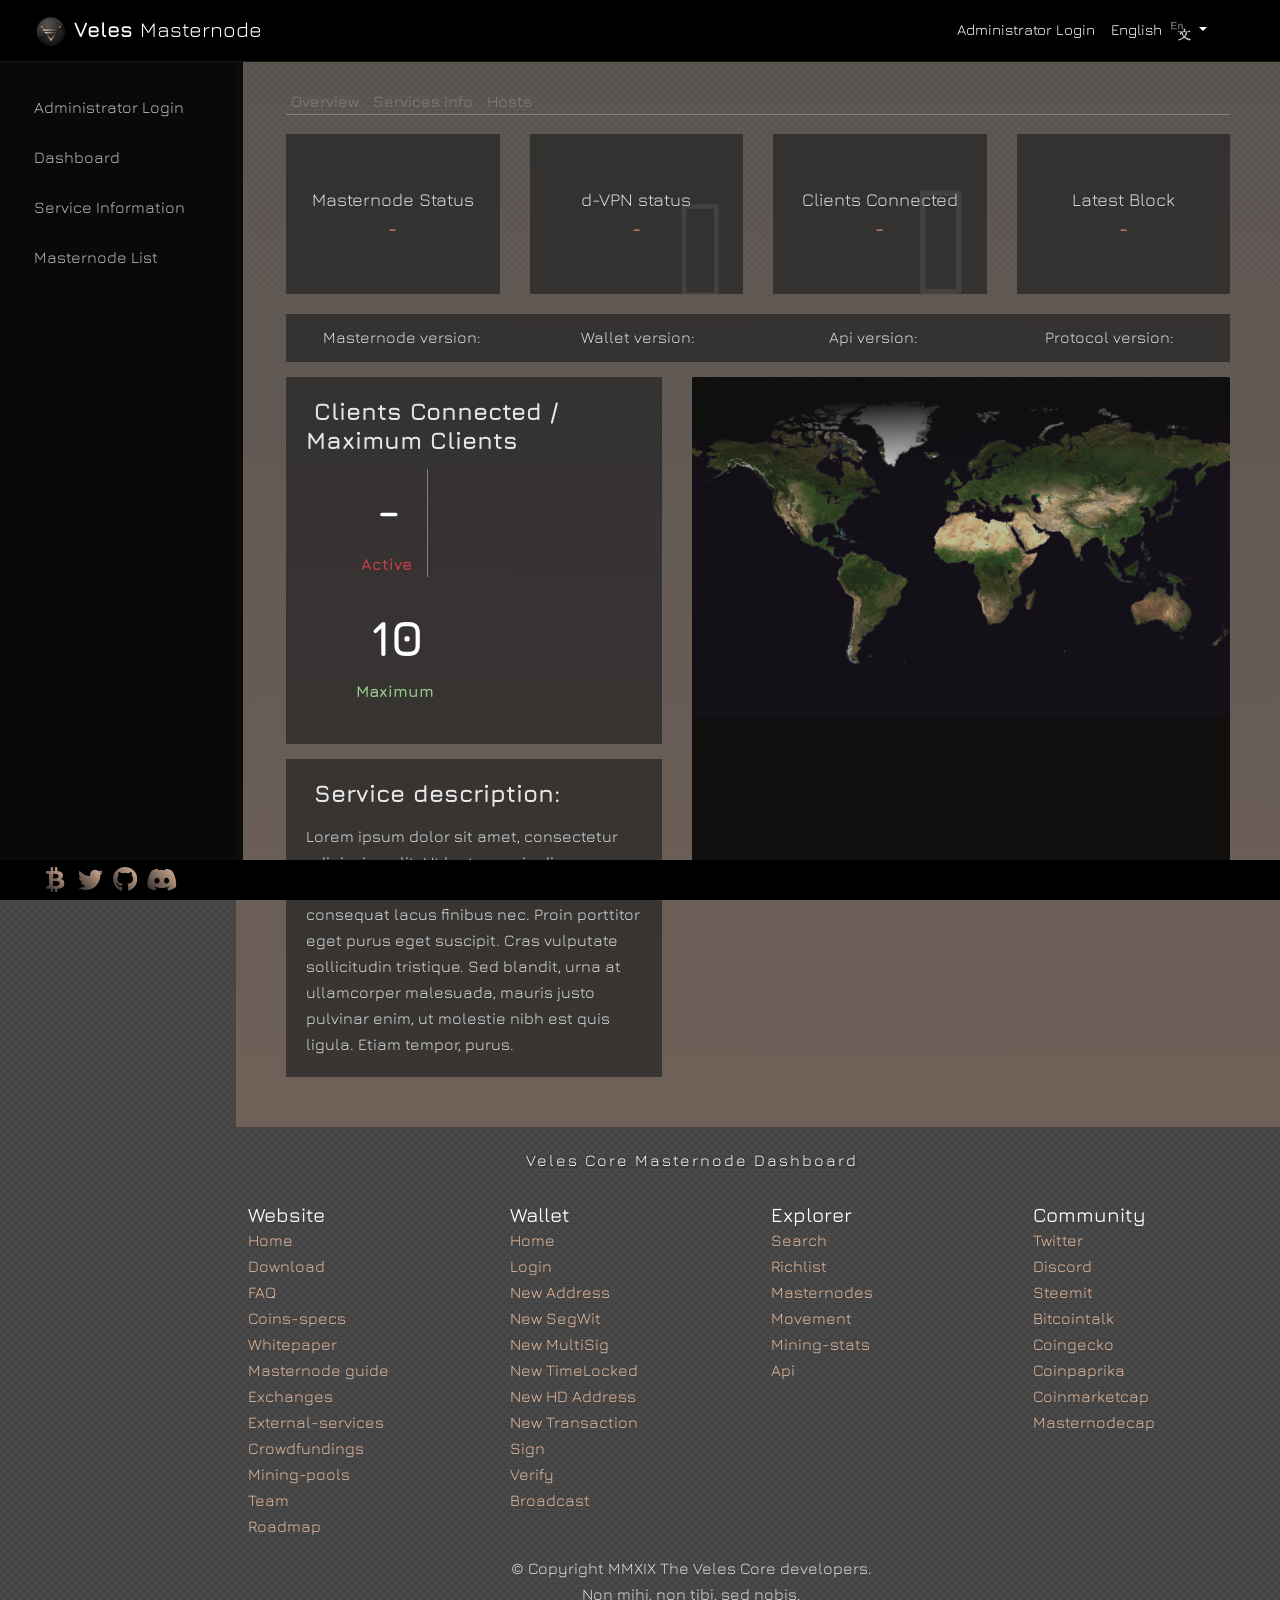
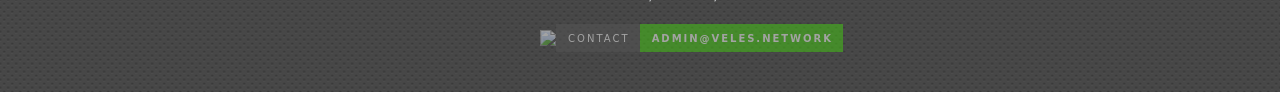
==== commit 7df05ef6: "remove unused code , clear and shrink css a bit" ====
--- a/public/index.html
+++ b/public/index.html
@@ -1,16 +1,7 @@
 <!DOCTYPE html>
 <html lang="en">
+
 <head>
-    <!--
-    Generated by Veles Core Masternode Dashboard version 0.0.02
-
-    Copyright (C) 2019 - 2020 The Veles Core developers
-
-    This program is free software: you can redistribute it and/or
-    modify it under the terms of the GNU General Public License
-    as published by the Free Software Foundation, either version 3
-    of the License, or (at your option) any later version.
-    -->
     <meta charset="UTF-8">
     <meta page_name="viewport" content="width=device-width, initial-scale=1, shrink-to-fit=yes">
     <meta page_name="description" content="Veles Masternode Dashboard">
@@ -351,7 +342,7 @@
 
 <!-- Page Content END -->
         <div class="footer container" id="footer-content">
-            <div class="tomottoWrap text-center" id="tomotto"> Veles Core Masternode Dashboard v0.0.02
+            <div class="tomottoWrap text-center" id="tomotto"> Veles Core Masternode Dashboard
             </div>
             <div class="row footer-links">
                 <div class="section col-md-3">
@@ -366,9 +357,9 @@
                     <h5 class="footer-links-font">Community</h5> <a href="https://twitter.com/velescore">Twitter</a> <a href="https://discord.gg/P528fGg">Discord</a> <a href="https://steemit.com/@velescore/">Steemit</a> <a href="https://bitcointalk.org/index.php?topic=5064523">Bitcointalk</a>                            <a href="https://www.coingecko.com/en/coins/veles">Coingecko</a> <a href="https://coinpaprika.com/coin/vls-veles/">Coinpaprika</a> <a href="https://coinmarketcap.com/currencies/veles/">Coinmarketcap</a> <a href="https://masternodecap.com/coins/VLS">Masternodecap</a>  </div>
             </div>
             <div class="footer-copyright text-center py-3">
-                © Copyright MMXVIII - MMXX The Veles Core developers.<br />
-                Quis custodiet ipsos custodes
-            </div>
+                © Copyright MMXIX The Veles Core developers.<br />
+                Non mihi, non tibi, sed nobis.
+                </div>
             <div class="footer-badges">
                 <img src="https://camo.githubusercontent.com/94196f0d2a07534cd6b6584cb9df02bdf4cee5db/68747470733a2f2f696d672e736869656c64732e696f2f6769746875622f72656c656173652f76656c6573636f72652f76656c65732e7376673f7374796c653d666f722d7468652d6261646765">
                 <img src="images/contact-addr.svg">
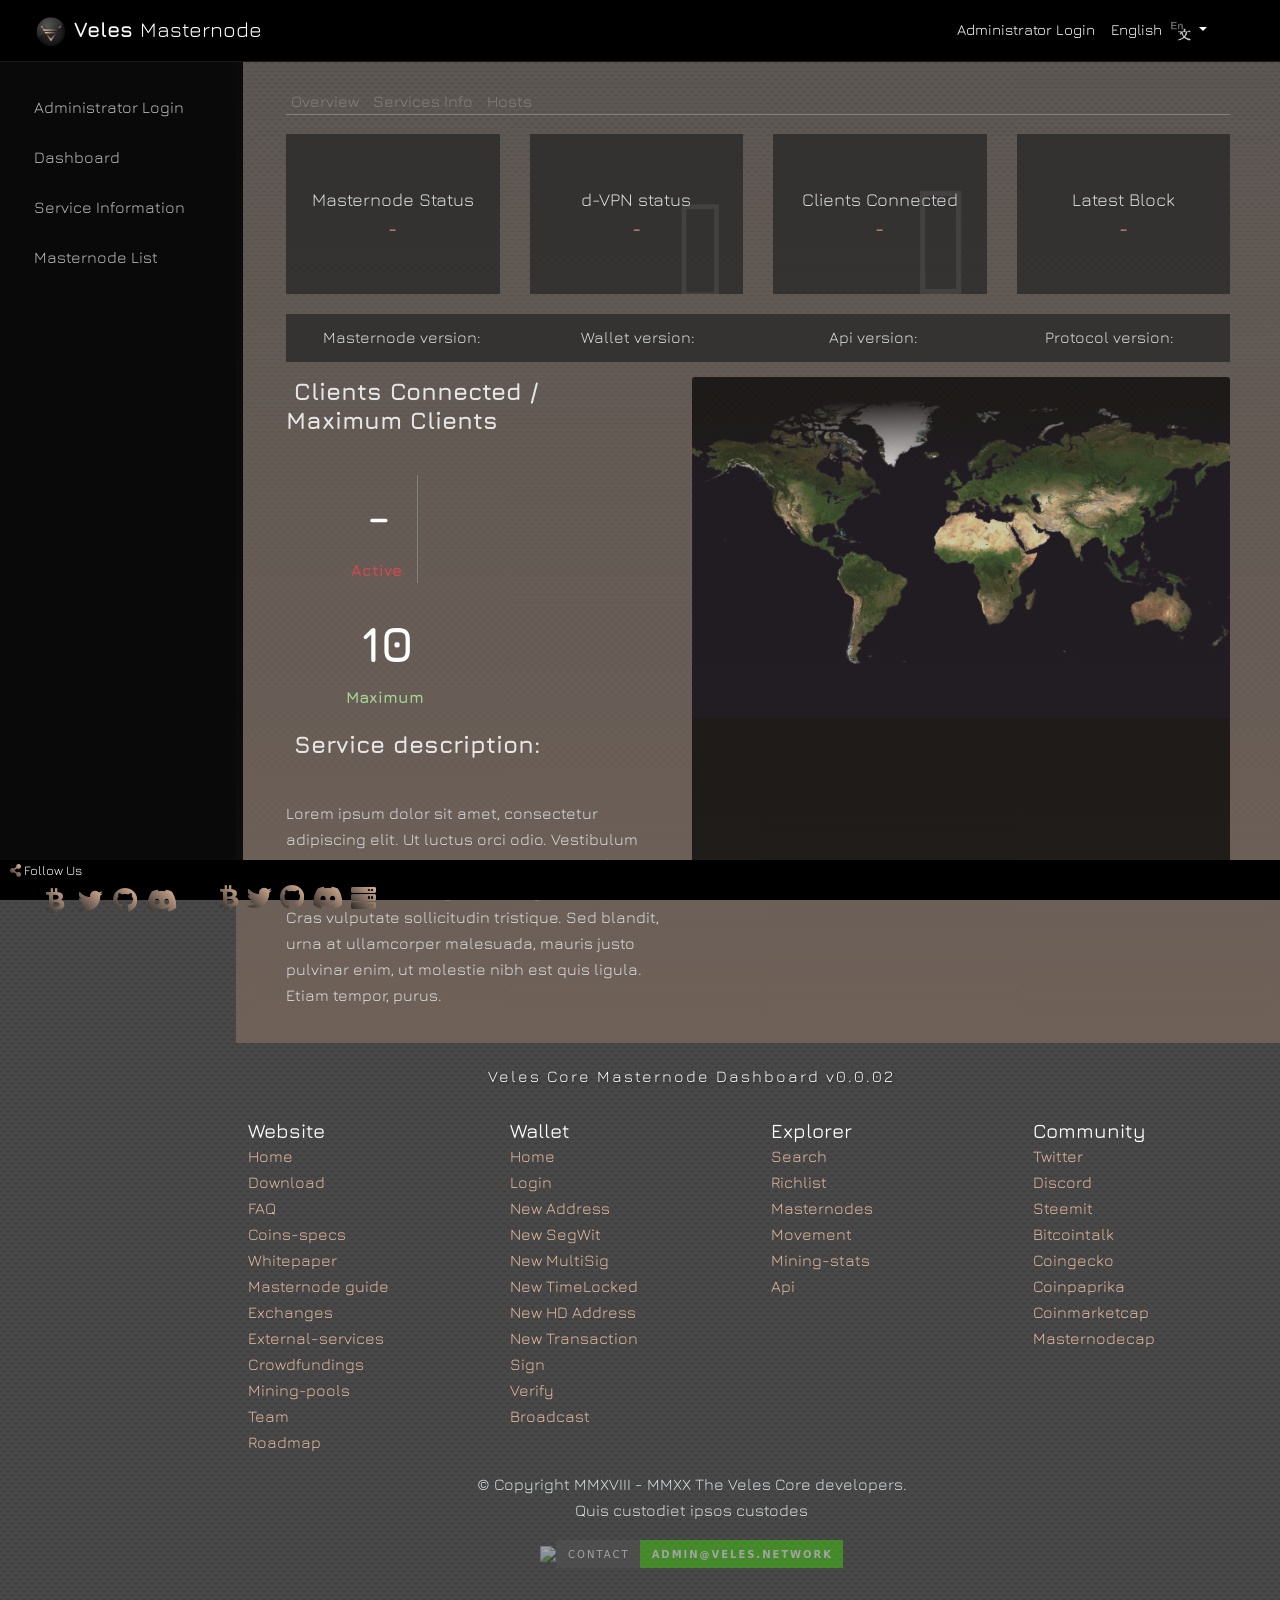
==== commit ea654d37: "Ensure <!DOCTYPE is always at the beginning of file" ====
--- a/public/index.html
+++ b/public/index.html
@@ -1,7 +1,16 @@
 <!DOCTYPE html>
 <html lang="en">
-
 <head>
+    <!--
+    Generated by Veles Core Masternode Dashboard version 0.0.02
+
+    Copyright (C) 2019 - 2020 The Veles Core developers
+
+    This program is free software: you can redistribute it and/or
+    modify it under the terms of the GNU General Public License
+    as published by the Free Software Foundation, either version 3
+    of the License, or (at your option) any later version.
+    -->
     <meta charset="UTF-8">
     <meta page_name="viewport" content="width=device-width, initial-scale=1, shrink-to-fit=yes">
     <meta page_name="description" content="Veles Masternode Dashboard">
@@ -201,8 +210,9 @@
                         <div class="row">
                             
                             <div class="col-md-5">
-                                <div class="dashboard-section">
+                                <div class="clients-count-chart">
                                     <h3 class="dashboard-text"><i class="zmdi zmdi-accounts-alt"></i> Clients Connected / Maximum Clients</h3>
+                                    <br />
                                     <div class="row no-gutters">
                                         <div class="col-xl-1"></div>
                                         <div class="col-xl-4 text-center">
@@ -228,13 +238,14 @@
                                         <div class="col-xl-1"></div>
                                     </div>
                                 </div>
-                                <div class="dashboard-section">
+                                <div class="service-description">
                                     <h3 class="dashboard-text"><i class="zmdi zmdi-border-color"></i> Service description: </h3>
+                                    <br />
                                     <span> Lorem ipsum dolor sit amet, consectetur adipiscing elit. Ut luctus orci odio. Vestibulum congue elit ipsum, non consequat lacus finibus nec. Proin porttitor eget purus eget suscipit. Cras vulputate sollicitudin tristique. Sed blandit, urna at ullamcorper malesuada, mauris justo pulvinar enim, ut molestie nibh est quis ligula. Etiam tempor, purus.</span>
                                 </div>
                             </div>
                             <div class="col-md-7">
-                                <div class="dashboard-section map-section">
+                                <div class="map-layout">
                                     <div id="map">
                                     </div>
                                 </div>
@@ -255,8 +266,8 @@
                             </div>
                         </div>
                             <div class="col-md-7">
-                                <div class="dashboard-section">
-                                    <h3 class="dashboard-text"><i class="zmdi zmdi-dns"></i> Masternode<span class="information-label-value" id="masternode-ip"> </span> information</h3>
+                                <div class="masternode-info">
+                                    <h3 class="dashboard-text"><i class="zmdi zmdi-dns"></i> Masternode<span class="information-label-value" id="masternode-ip"> </span> information</h3><br/>
                                     <p>Status: <span class="information-label-value" id="masternode-status-tab"> </span></p>
                                     <p class="no-overflow">Payee address: <span class="information-label-value" id="masternode-payee"> </span></p>
                                     <p class="no-overflow">Signing key: <span class="information-label-value" id="masternode-signing-key"> </span></p>
@@ -264,19 +275,19 @@
                                 </div>
                             </div>
                             <div class="col-md-5">
-                                <div class="dashboard-section">
-                                    <h3 class="dashboard-text"><i class="zmdi zmdi-share"></i> d-VPN information</h3>
+                                <div class="dvpn-info">
+                                    <h3 class="dashboard-text"><i class="zmdi zmdi-share"></i> d-VPN information</h3><br/>
                                     <p>Service status: <span class="information-label-value" id="dvpn-status-tab"> </span></p>
                                     <p>Server state: <span class="information-label-value" id="dvpn-server-state"> </span></p>
                                     <p>Server version: <span class="information-label-value" id="dvpn-server-version"> </span></p>
-                                    <p>Service up since: <span class="information-label-value" id="dvpn-up-since"> </span></p>
+                                    <p>Service up since: <span class="information-label-value" id="dvpn-up-since"> </span></p><br/>
                                 </div>
                             </div>
                         </div>
                         <div class="row">
                             <div class="col-md-7">
-                                <div class="dashboard-section">
-                                    <h3 class="dashboard-text"><i class="zmdi zmdi-layers"></i> Blockchain information</h3>
+                                <div class="blockchain-info">
+                                    <h3 class="dashboard-text"><i class="zmdi zmdi-layers"></i> Blockchain information</h3><br/>
                                     <p>Nodes connected: <span class="information-label-value" id="blockchain-connections"> </span></p>
                                     <p>Latest block: <span class="information-label-value" id="blockchain-latest-block"> </span></p>
                                     <p>Minimum tx fee: <span class="information-label-value" id="blockchain-mininmum-fee"> </span> vlsats</p>
@@ -287,8 +298,8 @@
                                 </div>
                             </div>
                             <div class="col-md-5">
-                                <div class="dashboard-section">
-                                    <h3 class="dashboard-text"><i class="zmdi zmdi-chart"></i> Traffic stats</h3>
+                                <div class="traffic-info">
+                                    <h3 class="dashboard-text"><i class="zmdi zmdi-chart"></i> Traffic stats</h3><br/>
                                     <div class="traffic-label">
                                         <h5 class="dashboard-text">Daily</h5>
                                         <p>Sent daily:<span class="information-label-value" id="dvpn-traffic-sent-daily">- </span></p>
@@ -342,7 +353,7 @@
 
 <!-- Page Content END -->
         <div class="footer container" id="footer-content">
-            <div class="tomottoWrap text-center" id="tomotto"> Veles Core Masternode Dashboard
+            <div class="tomottoWrap text-center" id="tomotto"> Veles Core Masternode Dashboard v0.0.02
             </div>
             <div class="row footer-links">
                 <div class="section col-md-3">
@@ -357,9 +368,9 @@
                     <h5 class="footer-links-font">Community</h5> <a href="https://twitter.com/velescore">Twitter</a> <a href="https://discord.gg/P528fGg">Discord</a> <a href="https://steemit.com/@velescore/">Steemit</a> <a href="https://bitcointalk.org/index.php?topic=5064523">Bitcointalk</a>                            <a href="https://www.coingecko.com/en/coins/veles">Coingecko</a> <a href="https://coinpaprika.com/coin/vls-veles/">Coinpaprika</a> <a href="https://coinmarketcap.com/currencies/veles/">Coinmarketcap</a> <a href="https://masternodecap.com/coins/VLS">Masternodecap</a>  </div>
             </div>
             <div class="footer-copyright text-center py-3">
-                © Copyright MMXIX The Veles Core developers.<br />
-                Non mihi, non tibi, sed nobis.
-                </div>
+                © Copyright MMXVIII - MMXX The Veles Core developers.<br />
+                Quis custodiet ipsos custodes
+            </div>
             <div class="footer-badges">
                 <img src="https://camo.githubusercontent.com/94196f0d2a07534cd6b6584cb9df02bdf4cee5db/68747470733a2f2f696d672e736869656c64732e696f2f6769746875622f72656c656173652f76656c6573636f72652f76656c65732e7376673f7374796c653d666f722d7468652d6261646765">
                 <img src="images/contact-addr.svg">
@@ -370,6 +381,10 @@
                 <div class="footer-overlay">
                     <div class="row footer-panel-row">
                         <div class="col-md-12">
+                             <div id="mobile-follow-toggle" class="status-area footer-follow-mobile">
+                                    <span class="fa brand-color fa-share-alt" title="Veles Core console"></span>
+                                    <span class="label">Follow Us</span>
+                            </div>
                              <div class="footer-follow-wide">
                                 <ul class="osx-dock">
                                   <li class="active">
@@ -398,11 +413,40 @@
                                   </li>
                                 </ul>
                             </div> 
-                        </div> 
+                            <div id="panel-slide"  class="bg-carbon">
+                            <div class="slide-iconset">
+                                <a target="_blank" rel="noopener noreferrer" href="https://bitcointalk.org/index.php?topic=5064523">
+                                    <i class="fab fa-bitcoin"></i>
+                                </a>
+                                <a target="_blank" rel="noopener noreferrer" href="https://twitter.com/velescore">
+                                    <i class="fab fa-twitter"></i>
+                                </a>
+                                <a target="_blank" rel="noopener noreferrer" href="https://github.com/velescore/veles">
+                                    <i class="fab fa-github"></i>
+                                </a>
+                                <a target="_blank" rel="noopener noreferrer" href="https://discord.gg/P528fGg">
+                                    <i class="fab fa-discord"></i>
+                                </a>
+                                <!--
+                                <a href="https://www.coingecko.com/en/coins/veles">
+                                     <i class="fas fa-coins brand"></i>
+                                </a>
+                                -->
+                                <a target="_blank" rel="noopener noreferrer" href="https://masternodecap.com/coins/VLS">
+                                     <i class="fas fa-server brand"></i>
+                                </a>
+                                <!--
+                                <a target="_blank" rel="noopener noreferrer" href="https://coinpaprika.com/coin/vls-veles/">
+                                    <i class="fas fa-pepper brand"></i>
+                                </a>
+                                -->
+                            </div>
+                        </div>
                     </div> 
-                </div>
+                </div> 
             </div>
         </div>
+    </div>
 
 <script src="https://cdnjs.cloudflare.com/ajax/libs/jquery/3.4.1/jquery.min.js"></script><!-- // jQuery -->
 <script src="https://cdn.datatables.net/1.10.20/js/jquery.dataTables.js"></script><!-- // DataTables -->
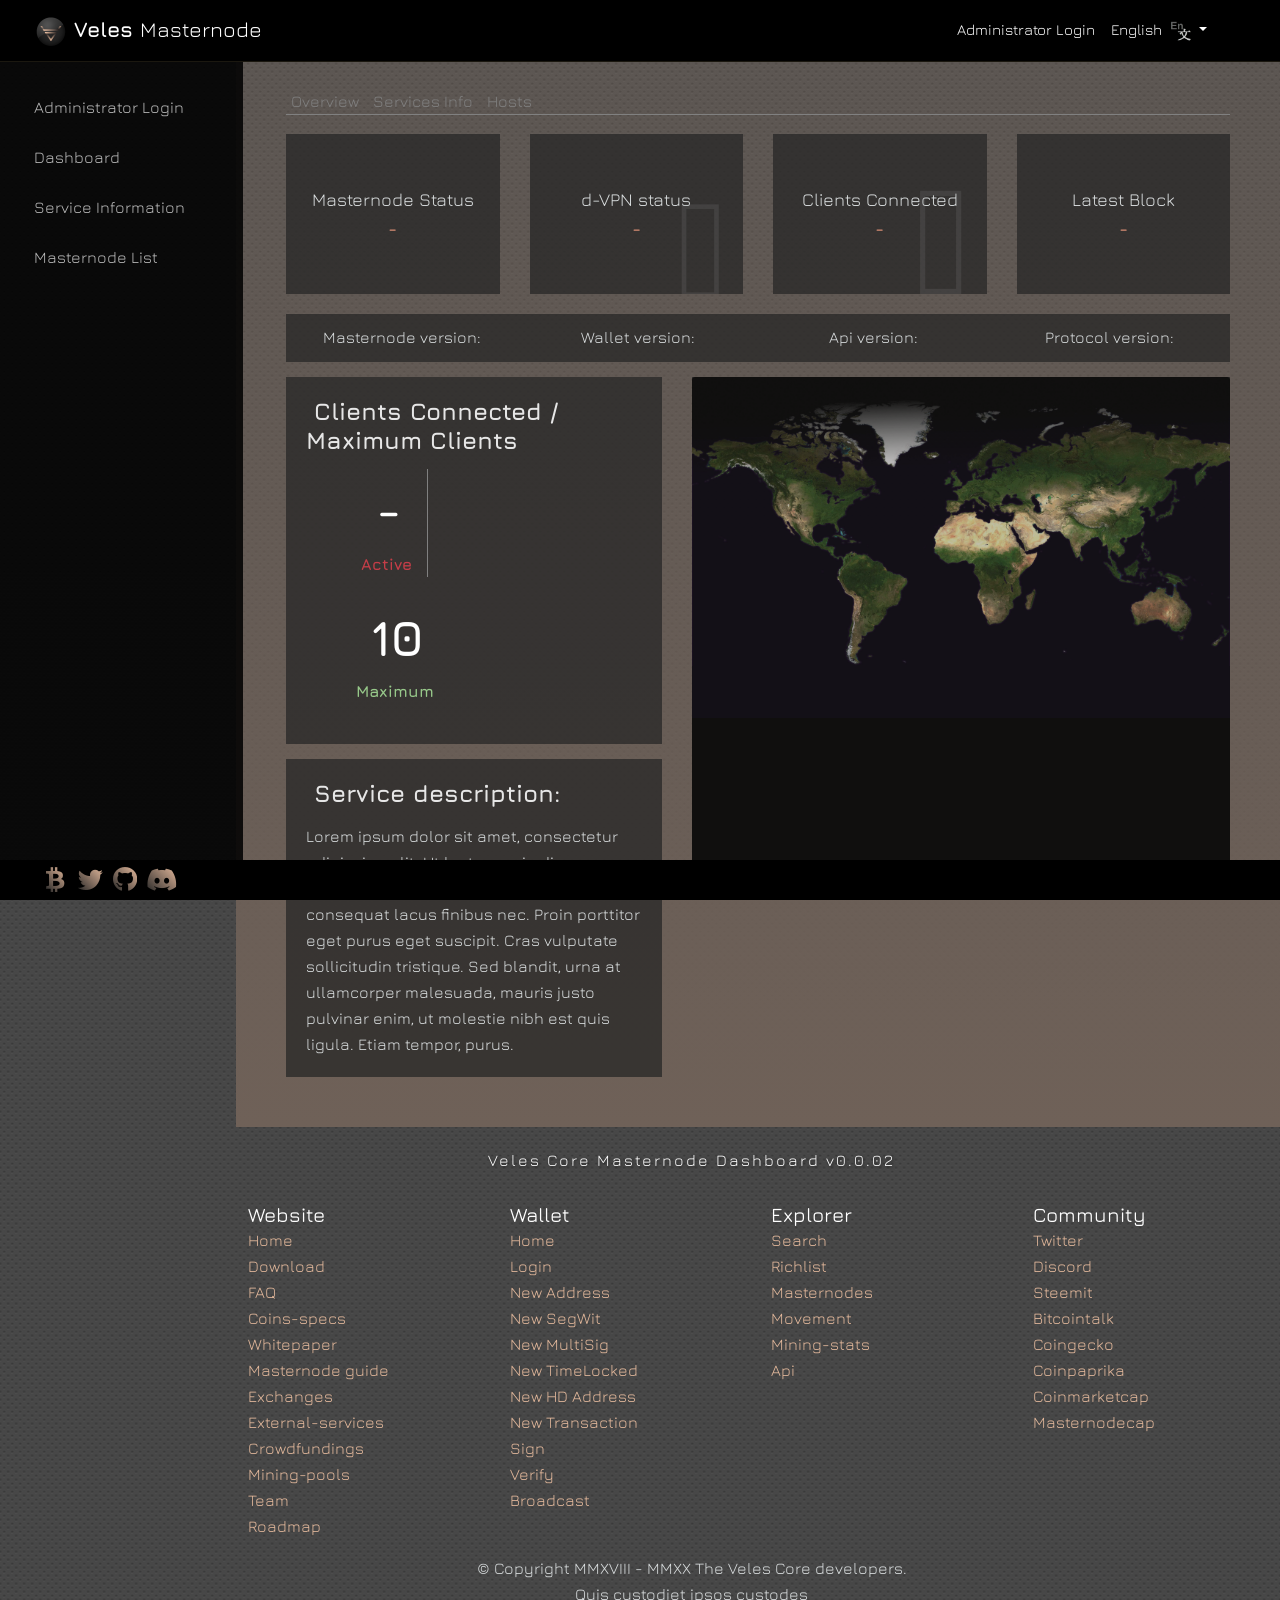
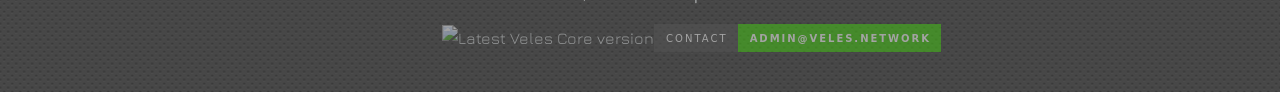
==== commit f7f22ef6: "Fix all HTML validation errors" ====
--- a/public/index.html
+++ b/public/index.html
@@ -12,18 +12,18 @@
     of the License, or (at your option) any later version.
     -->
     <meta charset="UTF-8">
-    <meta page_name="viewport" content="width=device-width, initial-scale=1, shrink-to-fit=yes">
-    <meta page_name="description" content="Veles Masternode Dashboard">
-    <meta page_name="author" content="The Veles Core developers">
+    <meta name="viewport" content="width=device-width, initial-scale=1, shrink-to-fit=yes">
+    <meta name="description" content="Veles Masternode Dashboard">
+    <meta name="author" content="The Veles Core developers">
     <title>Masternode Dashboard</title>
     <script data-pace-options='{ "eventLag": false, "restartOnPushState": false }' src="js/pace.js"></script>
     <link rel="icon" href="./favicon.ico" type="image/x-icon">
-
-    <link href="https://use.fontawesome.com/releases/v5.0.7/css/all.css" rel="stylesheet" media="all"></script><!-- // Font Awesome v5 -->
-    <link href="https://cdnjs.cloudflare.com/ajax/libs/material-design-iconic-font/2.2.0/css/material-design-iconic-font.min.css" rel="stylesheet" media="all"></script><!-- // Material Design Icons -->
-    <link href="https://cdnjs.cloudflare.com/ajax/libs/twitter-bootstrap/4.4.1/css/bootstrap.min.css" rel="stylesheet" media="all"></script><!-- // Bootstrap -->
-    <link href="https://cdn.datatables.net/1.10.20/css/jquery.dataTables.css" rel="stylesheet" media="all"></script><!-- // DataTables -->
-    <link href="css/theme.css" rel="stylesheet" media="all"></script>
+    <!-- CSS includes -->
+    <link href="https://use.fontawesome.com/releases/v5.0.7/css/all.css" rel="stylesheet" ><!-- // Font Awesome v5 -->
+    <link href="https://cdnjs.cloudflare.com/ajax/libs/material-design-iconic-font/2.2.0/css/material-design-iconic-font.min.css" rel="stylesheet" ><!-- // Material Design Icons -->
+    <link href="https://cdnjs.cloudflare.com/ajax/libs/twitter-bootstrap/4.4.1/css/bootstrap.min.css" rel="stylesheet" ><!-- // Bootstrap -->
+    <link href="https://cdn.datatables.net/1.10.20/css/jquery.dataTables.css" rel="stylesheet" ><!-- // DataTables -->
+    <link href="css/theme.css" rel="stylesheet" >
 </head>
 
 <body>
@@ -31,7 +31,7 @@
    <nav class="navbar fixed-top navbar-expand-lg navbar-darker bg-darker fixed-top">
         <div class="container-fluid">
             <a class="navbar-brand" href="#dashboard" title="Homepage">
-                <img id="icon" src="favicon.ico"></img>
+                <img id="icon" src="favicon.ico" alt="Veles Masternode">
                 <div id="brand-text"> Veles <span style="font-weight: lighter;">Masternode</span></div>
             </a>
             
@@ -60,7 +60,7 @@
                 <ul class="navbar-nav">
                     <li class="nav-item dropdown language-selector">
                         <a class="nav-link dropdown-toggle" href="index.en.html" id="languageDropdown" data-toggle="dropdown" aria-haspopup="true" aria-expanded="false">
-                            <span class="current-language">English</span> <img src="./images/lang.png"/>
+                            <span class="current-language">English</span> <img src="./images/lang.png" alt="Language"/>
                         </a>
                         <div class="dropdown-menu dropdown-menu-right" aria-labelledby="languageDropdown">
                             <a class="dropdown-item nav-external-app" href="index.zh.html">简体中文</a>
@@ -89,7 +89,7 @@
                                     <p class="login-title"><img class="img-login" src="images/icon/logo.png" alt="Veles"> Login to your Admin account</p>
                                 </div>
                                 <div class="login-form">
-                                    <form action="" method="post">
+                                    <form action="login" method="post">
                                         <div class="form-group">
                                             <label>Email Address</label>
                                             <input class="au-input au-input--full" type="email" name="email" placeholder="Email">
@@ -98,7 +98,7 @@
                                             <label>Password</label>
                                             <input class="au-input au-input--full" type="password" name="password" placeholder="Password">
                                         </div>
-                                        <a href="download.en.html" type="submit" class="btn-login-width">
+                                        <a href="#login" class="btn-login-width">
                                         <div class="button-effect btn-login">
                                             <span class="label">Login</span>
                                             <span class="icon">
@@ -210,9 +210,8 @@
                         <div class="row">
                             
                             <div class="col-md-5">
-                                <div class="clients-count-chart">
+                                <div class="dashboard-section">
                                     <h3 class="dashboard-text"><i class="zmdi zmdi-accounts-alt"></i> Clients Connected / Maximum Clients</h3>
-                                    <br />
                                     <div class="row no-gutters">
                                         <div class="col-xl-1"></div>
                                         <div class="col-xl-4 text-center">
@@ -238,14 +237,13 @@
                                         <div class="col-xl-1"></div>
                                     </div>
                                 </div>
-                                <div class="service-description">
+                                <div class="dashboard-section">
                                     <h3 class="dashboard-text"><i class="zmdi zmdi-border-color"></i> Service description: </h3>
-                                    <br />
                                     <span> Lorem ipsum dolor sit amet, consectetur adipiscing elit. Ut luctus orci odio. Vestibulum congue elit ipsum, non consequat lacus finibus nec. Proin porttitor eget purus eget suscipit. Cras vulputate sollicitudin tristique. Sed blandit, urna at ullamcorper malesuada, mauris justo pulvinar enim, ut molestie nibh est quis ligula. Etiam tempor, purus.</span>
                                 </div>
                             </div>
                             <div class="col-md-7">
-                                <div class="map-layout">
+                                <div class="dashboard-section map-section">
                                     <div id="map">
                                     </div>
                                 </div>
@@ -266,8 +264,8 @@
                             </div>
                         </div>
                             <div class="col-md-7">
-                                <div class="masternode-info">
-                                    <h3 class="dashboard-text"><i class="zmdi zmdi-dns"></i> Masternode<span class="information-label-value" id="masternode-ip"> </span> information</h3><br/>
+                                <div class="dashboard-section">
+                                    <h3 class="dashboard-text"><i class="zmdi zmdi-dns"></i> Masternode<span class="information-label-value" id="masternode-ip"> </span> information</h3>
                                     <p>Status: <span class="information-label-value" id="masternode-status-tab"> </span></p>
                                     <p class="no-overflow">Payee address: <span class="information-label-value" id="masternode-payee"> </span></p>
                                     <p class="no-overflow">Signing key: <span class="information-label-value" id="masternode-signing-key"> </span></p>
@@ -275,19 +273,19 @@
                                 </div>
                             </div>
                             <div class="col-md-5">
-                                <div class="dvpn-info">
-                                    <h3 class="dashboard-text"><i class="zmdi zmdi-share"></i> d-VPN information</h3><br/>
+                                <div class="dashboard-section">
+                                    <h3 class="dashboard-text"><i class="zmdi zmdi-share"></i> d-VPN information</h3>
                                     <p>Service status: <span class="information-label-value" id="dvpn-status-tab"> </span></p>
                                     <p>Server state: <span class="information-label-value" id="dvpn-server-state"> </span></p>
                                     <p>Server version: <span class="information-label-value" id="dvpn-server-version"> </span></p>
-                                    <p>Service up since: <span class="information-label-value" id="dvpn-up-since"> </span></p><br/>
+                                    <p>Service up since: <span class="information-label-value" id="dvpn-up-since"> </span></p>
                                 </div>
                             </div>
                         </div>
                         <div class="row">
                             <div class="col-md-7">
-                                <div class="blockchain-info">
-                                    <h3 class="dashboard-text"><i class="zmdi zmdi-layers"></i> Blockchain information</h3><br/>
+                                <div class="dashboard-section">
+                                    <h3 class="dashboard-text"><i class="zmdi zmdi-layers"></i> Blockchain information</h3>
                                     <p>Nodes connected: <span class="information-label-value" id="blockchain-connections"> </span></p>
                                     <p>Latest block: <span class="information-label-value" id="blockchain-latest-block"> </span></p>
                                     <p>Minimum tx fee: <span class="information-label-value" id="blockchain-mininmum-fee"> </span> vlsats</p>
@@ -298,8 +296,8 @@
                                 </div>
                             </div>
                             <div class="col-md-5">
-                                <div class="traffic-info">
-                                    <h3 class="dashboard-text"><i class="zmdi zmdi-chart"></i> Traffic stats</h3><br/>
+                                <div class="dashboard-section">
+                                    <h3 class="dashboard-text"><i class="zmdi zmdi-chart"></i> Traffic stats</h3>
                                     <div class="traffic-label">
                                         <h5 class="dashboard-text">Daily</h5>
                                         <p>Sent daily:<span class="information-label-value" id="dvpn-traffic-sent-daily">- </span></p>
@@ -372,8 +370,8 @@
                 Quis custodiet ipsos custodes
             </div>
             <div class="footer-badges">
-                <img src="https://camo.githubusercontent.com/94196f0d2a07534cd6b6584cb9df02bdf4cee5db/68747470733a2f2f696d672e736869656c64732e696f2f6769746875622f72656c656173652f76656c6573636f72652f76656c65732e7376673f7374796c653d666f722d7468652d6261646765">
-                <img src="images/contact-addr.svg">
+                <img src="https://camo.githubusercontent.com/94196f0d2a07534cd6b6584cb9df02bdf4cee5db/68747470733a2f2f696d672e736869656c64732e696f2f6769746875622f72656c656173652f76656c6573636f72652f76656c65732e7376673f7374796c653d666f722d7468652d6261646765" alt="Latest Veles Core version">
+                <img src="images/contact-addr.svg" alt="Contact">
             </div>
         </div>
         <div id=footer-wrapper>
@@ -381,10 +379,6 @@
                 <div class="footer-overlay">
                     <div class="row footer-panel-row">
                         <div class="col-md-12">
-                             <div id="mobile-follow-toggle" class="status-area footer-follow-mobile">
-                                    <span class="fa brand-color fa-share-alt" title="Veles Core console"></span>
-                                    <span class="label">Follow Us</span>
-                            </div>
                              <div class="footer-follow-wide">
                                 <ul class="osx-dock">
                                   <li class="active">
@@ -413,47 +407,16 @@
                                   </li>
                                 </ul>
                             </div> 
-                            <div id="panel-slide"  class="bg-carbon">
-                            <div class="slide-iconset">
-                                <a target="_blank" rel="noopener noreferrer" href="https://bitcointalk.org/index.php?topic=5064523">
-                                    <i class="fab fa-bitcoin"></i>
-                                </a>
-                                <a target="_blank" rel="noopener noreferrer" href="https://twitter.com/velescore">
-                                    <i class="fab fa-twitter"></i>
-                                </a>
-                                <a target="_blank" rel="noopener noreferrer" href="https://github.com/velescore/veles">
-                                    <i class="fab fa-github"></i>
-                                </a>
-                                <a target="_blank" rel="noopener noreferrer" href="https://discord.gg/P528fGg">
-                                    <i class="fab fa-discord"></i>
-                                </a>
-                                <!--
-                                <a href="https://www.coingecko.com/en/coins/veles">
-                                     <i class="fas fa-coins brand"></i>
-                                </a>
-                                -->
-                                <a target="_blank" rel="noopener noreferrer" href="https://masternodecap.com/coins/VLS">
-                                     <i class="fas fa-server brand"></i>
-                                </a>
-                                <!--
-                                <a target="_blank" rel="noopener noreferrer" href="https://coinpaprika.com/coin/vls-veles/">
-                                    <i class="fas fa-pepper brand"></i>
-                                </a>
-                                -->
-                            </div>
-                        </div>
+                        </div> 
                     </div> 
-                </div> 
+                </div>
             </div>
         </div>
-    </div>
-
-<script src="https://cdnjs.cloudflare.com/ajax/libs/jquery/3.4.1/jquery.min.js"></script><!-- // jQuery -->
-<script src="https://cdn.datatables.net/1.10.20/js/jquery.dataTables.js"></script><!-- // DataTables -->
-<script src="https://cdnjs.cloudflare.com/ajax/libs/twitter-bootstrap/4.4.1/js/bootstrap.min.js"></script><!-- // Bootstrap -->
-<script src="https://cdnjs.cloudflare.com/ajax/libs/Chart.js/2.9.3/Chart.min.js"></script><!-- // ChartJS -->
-<script src="js/nav.js"></script>
-<script src="js/main.js"></script>
-
-</body>
+    <!-- JS includes -->
+    <script src="https://cdnjs.cloudflare.com/ajax/libs/jquery/3.4.1/jquery.min.js"></script><!-- // jQuery -->
+    <script src="https://cdn.datatables.net/1.10.20/js/jquery.dataTables.js"></script><!-- // DataTables -->
+    <script src="https://cdnjs.cloudflare.com/ajax/libs/twitter-bootstrap/4.4.1/js/bootstrap.min.js"></script><!-- // Bootstrap -->
+    <script src="https://cdnjs.cloudflare.com/ajax/libs/Chart.js/2.9.3/Chart.min.js"></script><!-- // ChartJS -->
+    <script src="js/nav.js"></script>
+    <script src="js/main.js"></script></body>
 </html>
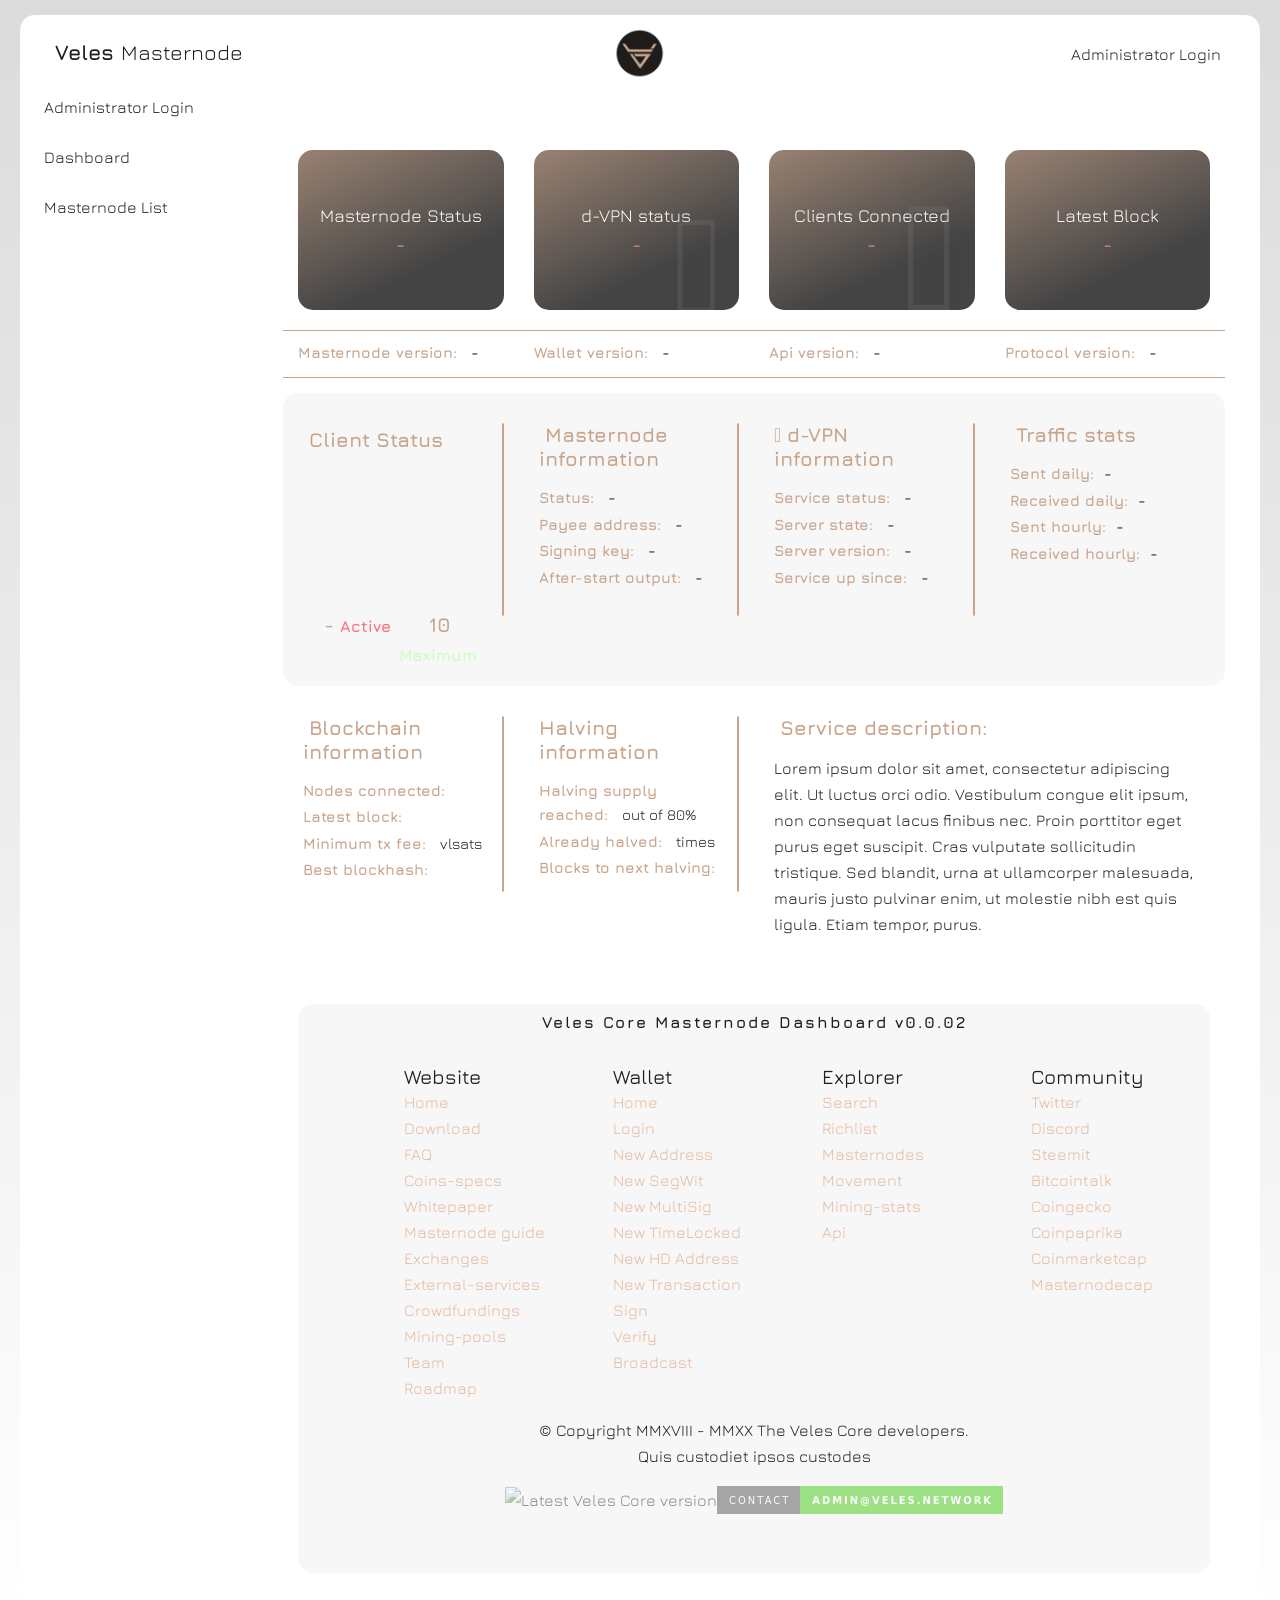
==== commit 711b90e4: "Remaster masternode dashboard Update UI based on new branding , fix responsivity of the website" ====
--- a/public/index.html
+++ b/public/index.html
@@ -28,50 +28,37 @@
 
 <body>
 
-   <nav class="navbar fixed-top navbar-expand-lg navbar-darker bg-darker fixed-top">
-        <div class="container-fluid">
-            <a class="navbar-brand" href="#dashboard" title="Homepage">
-                <img id="icon" src="favicon.ico" alt="Veles Masternode">
-                <div id="brand-text"> Veles <span style="font-weight: lighter;">Masternode</span></div>
-            </a>
-            
-            <button class="navbar-toggler navbar-toggler-right" type="button" data-toggle="collapse" data-target="#navbarResponsive" aria-controls="navbarResponsive" aria-expanded="false" aria-label="Toggle navigation">
-                <span class="navbar-toggler-icon">
-                    <i class="fas fa-bars"></i>
-                </span>
-            </button>
-            <div class="collapse navbar-collapse" id="navbarResponsive">
-                <ul class="navbar-nav ml-auto">
-                    <li class="nav-item">
-                        <a class="nav-link" href="#login">Administrator Login</a>
-                    </li>
-                </ul>
-                <div class="sidebar sidebar-expand">
-                    <h4 data-id="page.title"></h4>
-                    <ul>
-                        <li class="menu-item"><a class="sidebar-link" href="#login"><span>Administrator Login</span></a></li>
-                        <li class="menu-item"><a class="sidebar-link" href="#dashboard"><span>Dashboard</span></a></li>
-                        <li class="menu-item"><a class="sidebar-link" href="#services"><span>Service Information</span></a></li>
-                        <li class="menu-item"><a class="sidebar-link" href="#masternode-list"><span>Masternode List</span></a></li>
+   <nav class="navbar navbar-expand-lg">
+            <div class="col-md-2">
+                <a class="navbar-brand" href="#dashboard" title="Homepage">
+                    <div id="brand-text"> Veles <span style="font-weight: lighter;">Masternode</span></div>
+                </a>
+            </div>
+            <div class="col-md-8 text-center">
+                <img id="icon" src="images/icon/logo.png" alt="Veles Masternode">
+            </div>
+            <div class="col-md-2">
+                <button class="navbar-toggler navbar-toggler-right" type="button" data-toggle="collapse" data-target="#navbarResponsive" aria-controls="navbarResponsive" aria-expanded="false" aria-label="Toggle navigation">
+                    <span class="navbar-toggler-icon">
+                        <i class="fas fa-bars"></i>
+                    </span>
+                </button>
+                <div class="collapse navbar-collapse" id="navbarResponsive">
+                    <ul class="navbar-nav ml-auto">
+                        <li class="nav-item">
+                            <a class="nav-link" href="#login">Administrator Login</a>
+                        </li>
                     </ul>
+                    <div class="sidebar sidebar-expand">
+                        <h4 data-id="page.title"></h4>
+                        <ul>
+                            <li class="menu-item"><a class="sidebar-link" href="#login"><span>Administrator Login</span></a></li>
+                            <li class="menu-item"><a class="sidebar-link" href="#dashboard"><span>Dashboard</span></a></li>
+                            <li class="menu-item"><a class="sidebar-link" href="#masternode-list"><span>Masternode List</span></a></li>
+                        </ul>
+                    </div>
                 </div>
             </div>
-            <div class="collapse navbar-collapse" id="languageSelectorBar">
-                <ul class="navbar-nav">
-                    <li class="nav-item dropdown language-selector">
-                        <a class="nav-link dropdown-toggle" href="index.en.html" id="languageDropdown" data-toggle="dropdown" aria-haspopup="true" aria-expanded="false">
-                            <span class="current-language">English</span> <img src="./images/lang.png" alt="Language"/>
-                        </a>
-                        <div class="dropdown-menu dropdown-menu-right" aria-labelledby="languageDropdown">
-                            <a class="dropdown-item nav-external-app" href="index.zh.html">简体中文</a>
-                            <a class="dropdown-item nav-external-app" href="index.tc.html">繁體中文</a>
-                            <a class="dropdown-item nav-external-app" href="index.es.html">Español</a>
-                            <a class="dropdown-item nav-external-app grey" href="index.en.html">English</a>
-                        </div>
-                    </li>
-                </ul>
-            </div>
-        </div>
     </nav>
 
 <!-- Page Content BEGIN -->
@@ -111,6 +98,30 @@
                                 </div>
                             </div>
                         </div>
+                        <div class="row-grey">
+                            <div class="tomottoWrap text-center" id="tomotto"><b> Veles Core Masternode Dashboard v0.0.02
+                            </b></div>
+                            <div class="row footer-links">
+                                <div class="section col-md-3">
+                                    <h5 class="footer-links-font">Website</h5> <a href="index.en.html">Home</a> <a href="download.en.html">Download</a> <a href="faq.en.html">FAQ</a> <a href="coin-specs.en.html">Coins-specs</a> <a href="whitepaper.en.html">Whitepaper</a> <a href="masternode-guide.en.html">Masternode guide</a> <a href="exchanges.en.html">Exchanges</a> <a href="external-services.en.html">External-services</a> <a href="crowdfundings.en.html">Crowdfundings</a> <a href="mining-pools.en.html">Mining-pools</a><a href="team.en.html">Team</a> <a href="roadmap.en.html">Roadmap</a></div>
+                                <div class="section col-md-3">
+                                            <h5 class="footer-links-font">Wallet</h5><a href="https://wallet.veles.network/">Home</a><a href="https://wallet.veles.network/#wallet">Login</a><a href="https://wallet.veles.network/#newAddress">New Address</a><a href="https://wallet.veles.network/#newSegWit">New SegWit</a><a href="https://wallet.veles.network/#newMultiSig">New MultiSig</a><a href="https://wallet.veles.network/#newTimeLocked">New TimeLocked</a><a href="https://wallet.veles.network/#newHDaddress">New HD Address</a><a href="https://wallet.veles.network/#newTransaction">New Transaction</a><a href="https://wallet.veles.network/#sign">Sign</a><a href="https://wallet.veles.network/#verify">Verify</a><a href="https://wallet.veles.network/#broadcast">Broadcast</a> </div>
+                                <div class="section col-md-3">
+                                    <h5 class="footer-links-font">Explorer</h5> <a href="https://explorer.veles.network/">Search</a> <a href="https://explorer.veles.network/richlist">Richlist</a> <a href="https://explorer.veles.network/masternodes">Masternodes</a> <a href="https://explorer.veles.network/movement">Movement</a>
+                                    <a
+                                    href="https://explorer.veles.network/miningstats">Mining-stats</a> <a href="https://explorer.veles.network/info">Api</a> </div>
+                                <div class="section col-md-3">
+                                    <h5 class="footer-links-font">Community</h5> <a href="https://twitter.com/velescore">Twitter</a> <a href="https://discord.gg/P528fGg">Discord</a> <a href="https://steemit.com/@velescore/">Steemit</a> <a href="https://bitcointalk.org/index.php?topic=5064523">Bitcointalk</a>                            <a href="https://www.coingecko.com/en/coins/veles">Coingecko</a> <a href="https://coinpaprika.com/coin/vls-veles/">Coinpaprika</a> <a href="https://coinmarketcap.com/currencies/veles/">Coinmarketcap</a> <a href="https://masternodecap.com/coins/VLS">Masternodecap</a>  </div>
+                            </div>
+                            <div class="footer-copyright text-center py-3">
+                                © Copyright MMXVIII - MMXX The Veles Core developers.<br />
+                                Quis custodiet ipsos custodes
+                            </div>
+                            <div class="footer-badges">
+                                <img src="https://camo.githubusercontent.com/94196f0d2a07534cd6b6584cb9df02bdf4cee5db/68747470733a2f2f696d672e736869656c64732e696f2f6769746875622f72656c656173652f76656c6573636f72652f76656c65732e7376673f7374796c653d666f722d7468652d6261646765" alt="Latest Veles Core version">
+                                <img src="images/contact-addr.svg" alt="Contact">
+                            </div>
+                        </div>
                     </div>
                 </section>
             </div>
@@ -121,198 +132,193 @@
             <section>
                 <div class="container-fluid">
                     <div class="row">
-                        <div class="col-sm-12">
-                            <div class="dashboard-buttons">
-                                <div class="dashboard-section-button">
-                                    <a href=#>Overview</a>
-                                </div>
-                                <div class="dashboard-section-button">
-                                    <a href=services-info.html>Services Info</a>
-                                </div>
-                                <div class="dashboard-section-button">
-                                    <a href=#>Hosts</a>
-                                </div>
-                            </div>
-                        </div>
-                    </div>
-                        <div class="row">
-                            <div class="col-md-3">
-                                <div class="header-tile">
-                                    <div class="tile-label">
-                                        Masternode Status
-                                        <span class="tile-label-value" id="masternode-status">
-                                            -
-                                        </span>
+                        <div class="col-md-3">
+                            <div class="header-tile gradient">
+                                <div class="tile-label">
+                                    Masternode Status
+                                    <span class="tile-label-value" id="masternode-status">
+                                        -
+                                    </span>
+                                </div>
+                                <div class="icon icon-masternodes">
+                                    <i class="zmdi zmdi-dns"></i>
+                                </div>
+                            </div>
+                        </div>
+                        <div class="col-md-3">
+                            <div class="header-tile gradient">
+                                <div class="tile-label">
+                                    d-VPN status
+                                    <span class="tile-label-value" id="dvpn-status">
+                                        -
+                                    </span>
+                                </div>
+                                <div class="icon">
+                                    <i class="zmdi zmdi-share"></i>
+                                </div>
+                            </div>
+                        </div>
+                        <div class="col-md-3">
+                            <div class="header-tile gradient">
+                                <div class="tile-label">
+                                    Clients Connected
+                                    <span class="tile-label-value" id="clients-connected">
+                                        -
+                                    </span>
+                                </div>
+                                <div class="icon">
+                                    <i class="icon-clients zmdi zmdi-account"></i>
+                                </div>
+                            </div>
+                        </div>
+                        <div class="col-md-3">
+                            <div class="header-tile gradient">
+                                <div class="tile-label">
+                                    Latest Block
+                                    <span class="tile-label-value" id="latest-block">
+                                        -
+                                    </span>
+                                </div>
+                                <div class="icon">
+                                    <i class="zmdi zmdi-layers"></i>
+                                </div>
+                            </div>
+                        </div>
+                    </div>
+                    <div class="row">
+                        <div class="version-info">
+                            <div class="col-sm-3">
+                                <p><b class="dashboard-text">Masternode version:</b> <span class="information-label-value" id="version-masternode">- </span></p>
+                            </div>
+                            <div class="col-sm-3">
+                                <p><b class="dashboard-text">Wallet version:</b> <span class="information-label-value" id="version-wallet">- </span></p>
+                            </div>
+                            <div class="col-sm-3">
+                                <p><b class="dashboard-text">Api version:</b> <span class="information-label-value" id="version-api">- </span></p>
+                            </div>
+                            <div class="col-sm-3">
+                                <p><b class="dashboard-text">Protocol version:</b> <span class="information-label-value" id="version-protocol">- </span></p>
+                            </div>
+                        </div>
+                    </div>
+
+                    <div class="row row-grey">
+                        <div class="col-md-3">
+                            <div class="vertical-line"></div>                            
+                            <div class="dashboard-section">
+                                <h3 class="dashboard-text dashboard-text-client text-left"><i class="zmdi zmdi-accounts-alt"></i> Client Status</h3>
+                                <div class="col-xl-12 text-center">
+                                    <div class="percent-chart">
+                                        <canvas id="percent-chart"></canvas>
                                     </div>
-                                    <div class="icon icon-masternodes">
-                                        <i class="zmdi zmdi-dns"></i>
+                                </div>
+                                <div class="row no-gutters">
+                                    <div class="col-xl-1"></div>
+                                    <div class="col-xl-5 text-center">
+                                        <div class="chart-info">
+                                            <div class="clients-status">
+                                            <span class="information-label-value clients-chart-values" id="clients-connected-chart">- </span>
+                                            <span class="client-active">Active</span>
+                                            </div>
+                                        </div>
                                     </div>
-                                </div>
-                            </div>
-                            <div class="col-md-3">
-                                <div class="header-tile">
-                                    <div class="tile-label">
-                                        d-VPN status
-                                        <span class="tile-label-value" id="dvpn-status">
-                                            -
-                                        </span>
+                                    <div class="col-xl-5 text-center">
+                                        <div class="chart-info">    
+                                            <div class="clients-status-1">
+                                            <span class="information-label-value clients-chart-values"> 10</span>
+                                            <span class="client-maximum">Maximum</span>
+                                            </div>
+                                        </div>
                                     </div>
-                                    <div class="icon">
-                                        <i class="zmdi zmdi-share"></i>
-                                    </div>
-                                </div>
-                            </div>
-                            <div class="col-md-3">
-                                <div class="header-tile">
-                                    <div class="tile-label">
-                                        Clients Connected
-                                        <span class="tile-label-value" id="clients-connected">
-                                            -
-                                        </span>
-                                    </div>
-                                    <div class="icon">
-                                        <i class="icon-clients zmdi zmdi-account"></i>
-                                    </div>
-                                </div>
-                            </div>
-                            <div class="col-md-3">
-                                <div class="header-tile">
-                                    <div class="tile-label">
-                                        Latest Block
-                                        <span class="tile-label-value" id="latest-block">
-                                            -
-                                        </span>
-                                    </div>
-                                    <div class="icon">
-                                        <i class="zmdi zmdi-layers"></i>
-                                    </div>
-                                </div>
-                            </div>
-                        </div>
-                        <div class="row">
-                            <div class="col-md-12">
-                                <div class="version-info">
-                                    <div class="col-sm-3">
-                                        <p>Masternode version: <span class="information-label-value" id="version-masternode"> </span></p>
-                                    </div>
-                                    <div class="col-sm-3">
-                                        <p>Wallet version: <span class="information-label-value" id="version-wallet"> </span></p>
-                                    </div>
-                                    <div class="col-sm-3">
-                                        <p>Api version: <span class="information-label-value" id="version-api"> </span></p>
-                                    </div>
-                                    <div class="col-sm-3">
-                                        <p>Protocol version: <span class="information-label-value" id="version-protocol"> </span></p>
-                                    </div>
-                                </div>
-                            </div>
-                        </div>
-                        <div class="row">
-                            
-                            <div class="col-md-5">
-                                <div class="dashboard-section">
-                                    <h3 class="dashboard-text"><i class="zmdi zmdi-accounts-alt"></i> Clients Connected / Maximum Clients</h3>
-                                    <div class="row no-gutters">
-                                        <div class="col-xl-1"></div>
-                                        <div class="col-xl-4 text-center">
-                                            <div class="chart-info">
-                                                <div class="col-xs-3 clients-status">
-                                                <span class="information-label-value clients-chart-values" id="clients-connected-chart">- </span>
-                                                <span class="client-active">Active</span>
-                                                </div>
-                                            </div>
-                                            <div class="chart-info">    
-                                                <div class="col-xs-3 clients-status-1">
-                                                <span class="information-label-value clients-chart-values"> 10</span>
-                                                <span class="client-maximum">Maximum</span>
-                                                </div>
-                                            </div>
-                                        </div>
-                                        <div class="col-xl-2"></div>
-                                        <div class="col-xl-4">
-                                            <div class="percent-chart">
-                                                <canvas id="percent-chart"></canvas>
-                                            </div>
-                                        </div>
-                                        <div class="col-xl-1"></div>
-                                    </div>
-                                </div>
-                                <div class="dashboard-section">
-                                    <h3 class="dashboard-text"><i class="zmdi zmdi-border-color"></i> Service description: </h3>
-                                    <span> Lorem ipsum dolor sit amet, consectetur adipiscing elit. Ut luctus orci odio. Vestibulum congue elit ipsum, non consequat lacus finibus nec. Proin porttitor eget purus eget suscipit. Cras vulputate sollicitudin tristique. Sed blandit, urna at ullamcorper malesuada, mauris justo pulvinar enim, ut molestie nibh est quis ligula. Etiam tempor, purus.</span>
-                                </div>
-                            </div>
-                            <div class="col-md-7">
-                                <div class="dashboard-section map-section">
-                                    <div id="map">
-                                    </div>
-                                </div>
-                            </div>
-                        </div>
-                    </div>
-                </section>
-            </div>
-
-            <!-- services page: Service Information -->
-            <div id="services" class="page-content" style="display: none;">
-                                <section>
-                    <div class="container-fluid">
-                        <div class="row">
-                        <div class="col-sm-12">
-                            <div class="overview-wrap">
-                                <h2 class="title-1">Service <span class="grey">Information</span></h2>
-                            </div>
-                        </div>
-                            <div class="col-md-7">
-                                <div class="dashboard-section">
-                                    <h3 class="dashboard-text"><i class="zmdi zmdi-dns"></i> Masternode<span class="information-label-value" id="masternode-ip"> </span> information</h3>
-                                    <p>Status: <span class="information-label-value" id="masternode-status-tab"> </span></p>
-                                    <p class="no-overflow">Payee address: <span class="information-label-value" id="masternode-payee"> </span></p>
-                                    <p class="no-overflow">Signing key: <span class="information-label-value" id="masternode-signing-key"> </span></p>
-                                    <p>After-start output: <span class="information-label-value" id="masternode-launch-output"> </span></p>
-                                </div>
-                            </div>
-                            <div class="col-md-5">
-                                <div class="dashboard-section">
-                                    <h3 class="dashboard-text"><i class="zmdi zmdi-share"></i> d-VPN information</h3>
-                                    <p>Service status: <span class="information-label-value" id="dvpn-status-tab"> </span></p>
-                                    <p>Server state: <span class="information-label-value" id="dvpn-server-state"> </span></p>
-                                    <p>Server version: <span class="information-label-value" id="dvpn-server-version"> </span></p>
-                                    <p>Service up since: <span class="information-label-value" id="dvpn-up-since"> </span></p>
-                                </div>
-                            </div>
-                        </div>
-                        <div class="row">
-                            <div class="col-md-7">
-                                <div class="dashboard-section">
-                                    <h3 class="dashboard-text"><i class="zmdi zmdi-layers"></i> Blockchain information</h3>
-                                    <p>Nodes connected: <span class="information-label-value" id="blockchain-connections"> </span></p>
-                                    <p>Latest block: <span class="information-label-value" id="blockchain-latest-block"> </span></p>
-                                    <p>Minimum tx fee: <span class="information-label-value" id="blockchain-mininmum-fee"> </span> vlsats</p>
-                                    <p>Blocks to next halving: <span class="information-label-value" id="blockchain-nex-halving"> </span></p>
-                                    <p>Halving supply reached: <span class="information-label-value" id="blockchain-halving-reached"> </span> out of 80%</p>
-                                    <p>Already halved: <span class="information-label-value" id="blockchain-halving-happend"> </span> times</p>
-                                    <p class="no-overflow">Best blockhash: <span class="information-label-value no-overflow" id="blockchain-best-blockhash"> </span></p>
-                                </div>
-                            </div>
-                            <div class="col-md-5">
-                                <div class="dashboard-section">
-                                    <h3 class="dashboard-text"><i class="zmdi zmdi-chart"></i> Traffic stats</h3>
-                                    <div class="traffic-label">
-                                        <h5 class="dashboard-text">Daily</h5>
-                                        <p>Sent daily:<span class="information-label-value" id="dvpn-traffic-sent-daily">- </span></p>
-                                        <p>Received daily:<span class="information-label-value convert-bytes" id="dvpn-traffic-received-daily"> </span></p>
-                                    </div>
-                                    <div class="traffic-label">
-                                        <h5 class="dashboard-text">Hourly</h5>
-                                        <p>Sent hourly:<span class="information-label-value" id="dvpn-traffic-sent-hourly"> </span></p>
-                                        <p>Received hourly:<span class="information-label-value" id="dvpn-traffic-received-hourly"> </span></p>
-                                    </div>
-                                </div>
-                            </div>
-                        </div>
-                    </div>
-                </section>
+                                    <div class="col-xl-1"></div>
+                                </div>
+                            </div>
+                        </div>
+                        <div class="col-md-3">
+                            <div class="vertical-line"></div>                            
+                            <div class="dashboard-section">
+                                <h3 class="dashboard-text"><i class="zmdi zmdi-dns"></i> Masternode<span class="information-label-value" id="masternode-ip"> </span> information</h3>
+                                <p><b class="dashboard-text">Status:</b> <span class="information-label-value" id="masternode-status-tab">- </span></p>
+                                <p class="no-overflow"><b class="dashboard-text">Payee address:</b> <span class="information-label-value" id="masternode-payee"> -</span></p>
+                                <p class="no-overflow"><b class="dashboard-text">Signing key:</b> <span class="information-label-value" id="masternode-signing-key">- </span></p>
+                                <p><b class="dashboard-text">After-start output:</b> <span class="information-label-value" id="masternode-launch-output">- </span></p>
+                            </div>
+                        </div>
+                        <div class="col-md-3">
+                            <div class="vertical-line"></div>                            
+                            <div class="dashboard-section">
+                                <h3 class="dashboard-text"><i class="zmdi zmdi-share"></i> d-VPN information</h3>
+                                <p><b class="dashboard-text">Service status:</b> <span class="information-label-value" id="dvpn-status-tab">- </span></p>
+                                <p><b class="dashboard-text">Server state:</b> <span class="information-label-value" id="dvpn-server-state">- </span></p>
+                                <p><b class="dashboard-text">Server version:</b> <span class="information-label-value" id="dvpn-server-version">- </span></p>
+                                <p><b class="dashboard-text">Service up since:</b> <span class="information-label-value" id="dvpn-up-since">- </span></p>
+                            </div>
+                        </div>
+                        <div class="col-md-3">
+                            <div class="dashboard-section">
+                                <h3 class="dashboard-text"><i class="zmdi zmdi-chart"></i> Traffic stats</h3>
+                                <p><b class="dashboard-text">Sent daily:</b><span class="information-label-value" id="dvpn-traffic-sent-daily">- </span></p>
+                                <p><b class="dashboard-text">Received daily:</b><span class="information-label-value convert-bytes" id="dvpn-traffic-received-daily">- </span></p>
+                                <p><b class="dashboard-text">Sent hourly:</b><span class="information-label-value" id="dvpn-traffic-sent-hourly">- </span></p>
+                                <p><b class="dashboard-text">Received hourly:</b><span class="information-label-value" id="dvpn-traffic-received-hourly">- </span></p>
+                                </div>
+                            </div>
+                        </div>
+
+                    <div class="row">
+                        <div class="col-md-3">
+                            <div class="vertical-line"></div>                            
+                            <div class="dashboard-section">
+                                <h3 class="dashboard-text"><i class="zmdi zmdi-layers"></i> Blockchain information</h3>
+                                <p><b class="dashboard-text">Nodes connected:</b> <span class="information-label-value" id="blockchain-connections"> </span></p>
+                                <p><b class="dashboard-text">Latest block:</b> <span class="information-label-value" id="blockchain-latest-block"> </span></p>
+                                <p><b class="dashboard-text">Minimum tx fee:</b> <span class="information-label-value" id="blockchain-mininmum-fee"> </span> vlsats</p>
+                                <p class="no-overflow"><b class="dashboard-text">Best blockhash:</b> <span class="information-label-value no-overflow" id="blockchain-best-blockhash"> </span></p>
+                            </div>
+                        </div>
+                        <div class="col-md-3">
+                            <div class="vertical-line"></div>                            
+                            <div class="dashboard-section">
+                                <h3 class="dashboard-text"> Halving information</h3>
+                                <p><b class="dashboard-text">Halving supply reached:</b> <span class="information-label-value" id="blockchain-halving-reached"> </span> out of 80%</p>
+                                <p><b class="dashboard-text">Already halved:</b> <span class="information-label-value" id="blockchain-halving-happend"> </span> times</p>
+                                <p><b class="dashboard-text">Blocks to next halving:</b> <span class="information-label-value" id="blockchain-nex-halving"> </span></p>
+                            </div>
+                        </div>
+                        <div class="col-md-6">
+                            <div class="dashboard-section">
+                                <h3 class="dashboard-text"><i class="zmdi zmdi-border-color"></i> Service description: </h3>
+                                <span> Lorem ipsum dolor sit amet, consectetur adipiscing elit. Ut luctus orci odio. Vestibulum congue elit ipsum, non consequat lacus finibus nec. Proin porttitor eget purus eget suscipit. Cras vulputate sollicitudin tristique. Sed blandit, urna at ullamcorper malesuada, mauris justo pulvinar enim, ut molestie nibh est quis ligula. Etiam tempor, purus.</span>
+                            </div>
+                        </div>
+                    </div>
+                    <br></br>
+                    <div class="row-grey">
+                        <div class="tomottoWrap text-center" id="tomotto"><b> Veles Core Masternode Dashboard v0.0.02
+                        </b></div>
+                        <div class="row footer-links">
+                            <div class="section col-md-3">
+                                <h5 class="footer-links-font">Website</h5> <a href="index.en.html">Home</a> <a href="download.en.html">Download</a> <a href="faq.en.html">FAQ</a> <a href="coin-specs.en.html">Coins-specs</a> <a href="whitepaper.en.html">Whitepaper</a> <a href="masternode-guide.en.html">Masternode guide</a> <a href="exchanges.en.html">Exchanges</a> <a href="external-services.en.html">External-services</a> <a href="crowdfundings.en.html">Crowdfundings</a> <a href="mining-pools.en.html">Mining-pools</a><a href="team.en.html">Team</a> <a href="roadmap.en.html">Roadmap</a></div>
+                            <div class="section col-md-3">
+                                        <h5 class="footer-links-font">Wallet</h5><a href="https://wallet.veles.network/">Home</a><a href="https://wallet.veles.network/#wallet">Login</a><a href="https://wallet.veles.network/#newAddress">New Address</a><a href="https://wallet.veles.network/#newSegWit">New SegWit</a><a href="https://wallet.veles.network/#newMultiSig">New MultiSig</a><a href="https://wallet.veles.network/#newTimeLocked">New TimeLocked</a><a href="https://wallet.veles.network/#newHDaddress">New HD Address</a><a href="https://wallet.veles.network/#newTransaction">New Transaction</a><a href="https://wallet.veles.network/#sign">Sign</a><a href="https://wallet.veles.network/#verify">Verify</a><a href="https://wallet.veles.network/#broadcast">Broadcast</a> </div>
+                            <div class="section col-md-3">
+                                <h5 class="footer-links-font">Explorer</h5> <a href="https://explorer.veles.network/">Search</a> <a href="https://explorer.veles.network/richlist">Richlist</a> <a href="https://explorer.veles.network/masternodes">Masternodes</a> <a href="https://explorer.veles.network/movement">Movement</a>
+                                <a
+                                href="https://explorer.veles.network/miningstats">Mining-stats</a> <a href="https://explorer.veles.network/info">Api</a> </div>
+                            <div class="section col-md-3">
+                                <h5 class="footer-links-font">Community</h5> <a href="https://twitter.com/velescore">Twitter</a> <a href="https://discord.gg/P528fGg">Discord</a> <a href="https://steemit.com/@velescore/">Steemit</a> <a href="https://bitcointalk.org/index.php?topic=5064523">Bitcointalk</a>                            <a href="https://www.coingecko.com/en/coins/veles">Coingecko</a> <a href="https://coinpaprika.com/coin/vls-veles/">Coinpaprika</a> <a href="https://coinmarketcap.com/currencies/veles/">Coinmarketcap</a> <a href="https://masternodecap.com/coins/VLS">Masternodecap</a>  </div>
+                        </div>
+                        <div class="footer-copyright text-center py-3">
+                            © Copyright MMXVIII - MMXX The Veles Core developers.<br />
+                            Quis custodiet ipsos custodes
+                        </div>
+                        <div class="footer-badges">
+                            <img src="https://camo.githubusercontent.com/94196f0d2a07534cd6b6584cb9df02bdf4cee5db/68747470733a2f2f696d672e736869656c64732e696f2f6769746875622f72656c656173652f76656c6573636f72652f76656c65732e7376673f7374796c653d666f722d7468652d6261646765" alt="Latest Veles Core version">
+                            <img src="images/contact-addr.svg" alt="Contact">
+                        </div>
+                    </div>
+                </div>
+            </section>
             </div>
 
             <!-- masternode-list page: Masternode List -->
@@ -342,6 +348,31 @@
                                 </div>
                             </div>
                         </div>
+                        <br>
+                        <div class="row-grey">
+                            <div class="tomottoWrap text-center" id="tomotto"><b> Veles Core Masternode Dashboard v0.0.02
+                            </b></div>
+                            <div class="row footer-links">
+                                <div class="section col-md-3">
+                                    <h5 class="footer-links-font">Website</h5> <a href="index.en.html">Home</a> <a href="download.en.html">Download</a> <a href="faq.en.html">FAQ</a> <a href="coin-specs.en.html">Coins-specs</a> <a href="whitepaper.en.html">Whitepaper</a> <a href="masternode-guide.en.html">Masternode guide</a> <a href="exchanges.en.html">Exchanges</a> <a href="external-services.en.html">External-services</a> <a href="crowdfundings.en.html">Crowdfundings</a> <a href="mining-pools.en.html">Mining-pools</a><a href="team.en.html">Team</a> <a href="roadmap.en.html">Roadmap</a></div>
+                                <div class="section col-md-3">
+                                            <h5 class="footer-links-font">Wallet</h5><a href="https://wallet.veles.network/">Home</a><a href="https://wallet.veles.network/#wallet">Login</a><a href="https://wallet.veles.network/#newAddress">New Address</a><a href="https://wallet.veles.network/#newSegWit">New SegWit</a><a href="https://wallet.veles.network/#newMultiSig">New MultiSig</a><a href="https://wallet.veles.network/#newTimeLocked">New TimeLocked</a><a href="https://wallet.veles.network/#newHDaddress">New HD Address</a><a href="https://wallet.veles.network/#newTransaction">New Transaction</a><a href="https://wallet.veles.network/#sign">Sign</a><a href="https://wallet.veles.network/#verify">Verify</a><a href="https://wallet.veles.network/#broadcast">Broadcast</a> </div>
+                                <div class="section col-md-3">
+                                    <h5 class="footer-links-font">Explorer</h5> <a href="https://explorer.veles.network/">Search</a> <a href="https://explorer.veles.network/richlist">Richlist</a> <a href="https://explorer.veles.network/masternodes">Masternodes</a> <a href="https://explorer.veles.network/movement">Movement</a>
+                                    <a
+                                    href="https://explorer.veles.network/miningstats">Mining-stats</a> <a href="https://explorer.veles.network/info">Api</a> </div>
+                                <div class="section col-md-3">
+                                    <h5 class="footer-links-font">Community</h5> <a href="https://twitter.com/velescore">Twitter</a> <a href="https://discord.gg/P528fGg">Discord</a> <a href="https://steemit.com/@velescore/">Steemit</a> <a href="https://bitcointalk.org/index.php?topic=5064523">Bitcointalk</a>                            <a href="https://www.coingecko.com/en/coins/veles">Coingecko</a> <a href="https://coinpaprika.com/coin/vls-veles/">Coinpaprika</a> <a href="https://coinmarketcap.com/currencies/veles/">Coinmarketcap</a> <a href="https://masternodecap.com/coins/VLS">Masternodecap</a>  </div>
+                            </div>
+                            <div class="footer-copyright text-center py-3">
+                                © Copyright MMXVIII - MMXX The Veles Core developers.<br />
+                                Quis custodiet ipsos custodes
+                            </div>
+                            <div class="footer-badges">
+                                <img src="https://camo.githubusercontent.com/94196f0d2a07534cd6b6584cb9df02bdf4cee5db/68747470733a2f2f696d672e736869656c64732e696f2f6769746875622f72656c656173652f76656c6573636f72652f76656c65732e7376673f7374796c653d666f722d7468652d6261646765" alt="Latest Veles Core version">
+                                <img src="images/contact-addr.svg" alt="Contact">
+                            </div>
+                        </div>
                     </div>
                 </section>
             </div>
@@ -350,68 +381,7 @@
     </div>
 
 <!-- Page Content END -->
-        <div class="footer container" id="footer-content">
-            <div class="tomottoWrap text-center" id="tomotto"> Veles Core Masternode Dashboard v0.0.02
-            </div>
-            <div class="row footer-links">
-                <div class="section col-md-3">
-                    <h5 class="footer-links-font">Website</h5> <a href="index.en.html">Home</a> <a href="download.en.html">Download</a> <a href="faq.en.html">FAQ</a> <a href="coin-specs.en.html">Coins-specs</a> <a href="whitepaper.en.html">Whitepaper</a> <a href="masternode-guide.en.html">Masternode guide</a> <a href="exchanges.en.html">Exchanges</a> <a href="external-services.en.html">External-services</a> <a href="crowdfundings.en.html">Crowdfundings</a> <a href="mining-pools.en.html">Mining-pools</a><a href="team.en.html">Team</a> <a href="roadmap.en.html">Roadmap</a></div>
-                <div class="section col-md-3">
-                            <h5 class="footer-links-font">Wallet</h5><a href="https://wallet.veles.network/">Home</a><a href="https://wallet.veles.network/#wallet">Login</a><a href="https://wallet.veles.network/#newAddress">New Address</a><a href="https://wallet.veles.network/#newSegWit">New SegWit</a><a href="https://wallet.veles.network/#newMultiSig">New MultiSig</a><a href="https://wallet.veles.network/#newTimeLocked">New TimeLocked</a><a href="https://wallet.veles.network/#newHDaddress">New HD Address</a><a href="https://wallet.veles.network/#newTransaction">New Transaction</a><a href="https://wallet.veles.network/#sign">Sign</a><a href="https://wallet.veles.network/#verify">Verify</a><a href="https://wallet.veles.network/#broadcast">Broadcast</a> </div>
-                <div class="section col-md-3">
-                    <h5 class="footer-links-font">Explorer</h5> <a href="https://explorer.veles.network/">Search</a> <a href="https://explorer.veles.network/richlist">Richlist</a> <a href="https://explorer.veles.network/masternodes">Masternodes</a> <a href="https://explorer.veles.network/movement">Movement</a>
-                    <a
-                    href="https://explorer.veles.network/miningstats">Mining-stats</a> <a href="https://explorer.veles.network/info">Api</a> </div>
-                <div class="section col-md-3">
-                    <h5 class="footer-links-font">Community</h5> <a href="https://twitter.com/velescore">Twitter</a> <a href="https://discord.gg/P528fGg">Discord</a> <a href="https://steemit.com/@velescore/">Steemit</a> <a href="https://bitcointalk.org/index.php?topic=5064523">Bitcointalk</a>                            <a href="https://www.coingecko.com/en/coins/veles">Coingecko</a> <a href="https://coinpaprika.com/coin/vls-veles/">Coinpaprika</a> <a href="https://coinmarketcap.com/currencies/veles/">Coinmarketcap</a> <a href="https://masternodecap.com/coins/VLS">Masternodecap</a>  </div>
-            </div>
-            <div class="footer-copyright text-center py-3">
-                © Copyright MMXVIII - MMXX The Veles Core developers.<br />
-                Quis custodiet ipsos custodes
-            </div>
-            <div class="footer-badges">
-                <img src="https://camo.githubusercontent.com/94196f0d2a07534cd6b6584cb9df02bdf4cee5db/68747470733a2f2f696d672e736869656c64732e696f2f6769746875622f72656c656173652f76656c6573636f72652f76656c65732e7376673f7374796c653d666f722d7468652d6261646765" alt="Latest Veles Core version">
-                <img src="images/contact-addr.svg" alt="Contact">
-            </div>
-        </div>
-        <div id=footer-wrapper>
-            <div class="footer-bar">
-                <div class="footer-overlay">
-                    <div class="row footer-panel-row">
-                        <div class="col-md-12">
-                             <div class="footer-follow-wide">
-                                <ul class="osx-dock">
-                                  <li class="active">
-                                    <span>Bitcointalk</span>
-                                    <a target="_blank" rel="noopener noreferrer" href="https://bitcointalk.org/index.php?topic=5064523">
-                                        <i class="fab fa-bitcoin"></i>
-                                    </a>
-                                  </li>
-                                  <li>
-                                    <span>Twitter</span>
-                                    <a target="_blank" rel="noopener noreferrer" href="https://twitter.com/velescore">
-                                        <i class="fab fa-twitter"></i>
-                                    </a>
-                                  </li>
-                                  <li>
-                                    <span>GitHub</span>
-                                    <a target="_blank" rel="noopener noreferrer" href="https://github.com/velescore/veles">
-                                        <i class="fab fa-github"></i>
-                                    </a>
-                                  </li>
-                                  <li>
-                                    <span>Discord</span>
-                                    <a target="_blank" rel="noopener noreferrer" href="https://discord.gg/P528fGg">
-                                        <i class="fab fa-discord"></i>
-                                    </a>
-                                  </li>
-                                </ul>
-                            </div> 
-                        </div> 
-                    </div> 
-                </div>
-            </div>
-        </div>
+
     <!-- JS includes -->
     <script src="https://cdnjs.cloudflare.com/ajax/libs/jquery/3.4.1/jquery.min.js"></script><!-- // jQuery -->
     <script src="https://cdn.datatables.net/1.10.20/js/jquery.dataTables.js"></script><!-- // DataTables -->
--- a/public/css/theme.css
+++ b/public/css/theme.css
@@ -16,14 +16,24 @@
     border:none
 }
 p{
+    font-size: 15px;
     margin-bottom: 2px;
 }
+html {
+    background-image: linear-gradient(180deg, #dbdbdb, white);
+    margin: 0px 20px 0px 20px;
+}
+body.pace-done {
+    border-radius: 20px;
+    margin-bottom: 20px;
+    min-height: 100%;
+}
 body{
-    background:url(../images/bg-pattern.png);
+    background:white;
     font-weight:400;
     font-size:16px;
     line-height:1.625;
-    color: #dadedf;
+    color: #1f1d1c;
     -webkit-font-smoothing:antialiased;
     -moz-osx-font-smoothing:grayscale
 }
@@ -47,7 +57,7 @@
     font-size:30px
 }
 h3{
-    font-size:24px
+    font-size:20px
 }
 h4{
     font-size:18px
@@ -60,13 +70,13 @@
 }
 body::-webkit-scrollbar{
     width:10px;
-    background-color:#000
+    background-color: white;
 }
 body::-webkit-scrollbar-track{
     -webkit-box-shadow:inset 0 0 6px rgba(0,0,0,.3)
 }
 body::-webkit-scrollbar-thumb{
-    background-color:#262626;
+    background-color: #373737;
     outline:1px solid #708090;
     border-left:3px solid #e4b99cbb
 }
@@ -85,10 +95,15 @@
 div.logo a{
     display: inherit;
 }
+.row-grey {
+    background-color: #f7f7f7;
+    border-radius: 15px;
+    padding-bottom: 2%;
+}
 section {
     width: 100%;
-    padding: 30px 35px 35px 35px;
-    background-image: linear-gradient(180deg,   #e4b99c22, #6f6158);
+    padding: 0px 35px 35px 35px;
+    background-color: white;
     overflow-x: hidden;
 }
 @media (max-width:767px) {
@@ -99,41 +114,9 @@
         padding-bottom: 30px;
     }
 }
-section:nth-child(even) {
-    background-image: linear-gradient(180deg,   transparent, #383737);  /* #26262622 */
-}
-section::after {
-    content: " ";
-    position: absolute;
-    margin-top: 58px;
-    right: calc(50% - 5px);
-    margin-left: -5px;
-    border-width: 20px;
-    border-style: solid;
-    border-color: #6f6158 transparent transparent transparent;
-}
-section:nth-child(odd)::after {
-    border: none;
-}
-section:nth-child(even)::after {
-    border-color: #383737 transparent transparent transparent;
-}
-section:last-child::after {
-    border: none;
-}
-
 @media (min-width:1200px) {
     .container{
         max-width:1320px
-    }
-}
-.page-wrapper{
-    background:url(../images/bg-pattern.png);
-    overflow:hidden
-}
-@media (max-width:991px){
-    .page-wrapper{
-        overflow:auto
     }
 }
 .page-container{
@@ -147,12 +130,14 @@
     }
 }
 /* FOOTER LINKS FOOTER */
+#footer-content {
+    border-radius: 10px;
+ }
 #tomotto{
-    color:#fff;
+    color: #1f1d1c;
     text-align:center;
     width:100%;
     letter-spacing:2px;
-    text-shadow:1px 1px 3px rgba(0,0,0,.5);
     line-height:36px;
     margin:auto;
     position:relative;
@@ -160,17 +145,6 @@
     margin-bottom:25px;
     font-size:16px
 }
-.footer-bar{
-    position:fixed;
-    top:auto;
-    z-index:1;
-    bottom:0;
-    width:100%;
-    display:inline-block;
-    height:40px;
-    padding:0 10px 0 10px;
-    background-color:#000
-}
 .footer-links{
     margin-left:10%
 }
@@ -182,17 +156,10 @@
 .footer-links-font{
     font-weight:500;
     font-size:20px;
-    color:#fff
+    color: #1f1d1c;
 }
 .footer-links .section a:hover{
     color:#f19b7e
-}
-.footer-follow-wide{
-    display:block;
-    margin-top:-47px;
-    height:110px;
-    margin-left:30px;
-    float:left
 }
 @media only screen and (max-width:767px){
     .footer-links{
@@ -203,88 +170,6 @@
         margin-left:5%;
         margin-bottom:20px
     }
-}
-.fa.brand,.fab,.fas.brand{
-    margin-right:5px;
-    font-size:25px;
-    margin-top:4px;
-    background:-webkit-linear-gradient(45deg,#262626,#e4b99c);
-    -webkit-background-clip:text;
-    -webkit-text-fill-color:transparent
-}
-.fa.brand-color{
-    background:-webkit-linear-gradient(45deg,#262626,#e4b99c);
-    -webkit-background-clip:text;
-    -webkit-text-fill-color:transparent
-}
-.footer-overlay{
-    position:fixed;
-    left:0;
-    bottom:0;
-    height:40px;
-    width:100%;
-    background-color:transparent;
-    color:#fff;
-    font-size:13px;
-    z-index:100;
-    transition:height .5s ease-in-out
-}
-.footer-overlay .footer-panel-row{
-    height:40px;
-    padding:0 10px 0 10px;
-    background-color:#000
-}
-ul.osx-dock{
-    display:inline-block;
-    height:110px;
-    padding:0 40px 0 0;
-    margin:0
-}
-ul.osx-dock li{
-    display:block;
-    position:relative;
-    float:left;
-    width:35px;
-    height:25px;
-    margin:50px 0 4px 0;
-    -webkit-transition:.15s linear;
-    -webkit-transition-property:-webkit-transform margin;
-    text-align:center
-}
-ul.osx-dock li a{
-    display:block;
-    height:30px;
-    padding:0 1px;
-    margin:0
-}
-ul.osx-dock li a img{
-    width:48px
-}
-ul.osx-dock li:hover{
-    margin-left:9px;
-    margin-right:9px;
-    z-index:200;
-    box-shadow:0 0 30px rgba(0,0,0,.5),0 0 50px rgba(0,0,0,.5)
-}
-ul.osx-dock li:hover a{
-    -webkit-transform-origin:center bottom;
-    -webkit-transform:scale(1.5)
-}
-ul.osx-dock li span{
-    background:rgba(0,0,0,.75);
-    position:absolute;
-    bottom:40px;
-    margin-left:-37%;
-    display:none;
-    width:auto;
-    font-size:11px;
-    font-weight:700;
-    padding:3px 6px;
-    -webkit-border-radius:6px;
-    color:#fff
-}
-ul.osx-dock li:hover span{
-    display:block
 }
 .footer-badges {
     margin: 0 auto;
@@ -469,11 +354,13 @@
     }
 }
 /* MAIN DASHBOARD */
+.gradient {
+    background-image: none, linear-gradient(155deg, #c8a48b -90px, #444444 70%);
+}
 .header-tile {
     position: relative;
     overflow: hidden;
     display: inline-flex;
-    background-color: #262626bb;
     border: none; 
     border-bottom: none;
     border-left: none;
@@ -482,10 +369,12 @@
     font-size: 18px;
     z-index: 90;
     margin-bottom: 5px;
+    border-radius: 15px;
 }
 .header-tile .tile-label {
     margin: auto auto;
     text-align: center;
+    color: white;
     transition: all 1.0s ease;
 }
 .header-tile .tile-label-value {
@@ -495,7 +384,7 @@
     transition: all 1.0s ease;
 }
 .header-tile:hover {
-    border-radius: 3px;
+    border-radius: 15px;
     background-color: rgba(0,0,0,0.5);
     transition: all 0.5s ease;
 }
@@ -555,26 +444,12 @@
 .zmdi-share:before {
     content: '\f35b';
 }
-.map-section {
-    padding: 0px !important;
-}
-#map {
-    opacity: 0.7;
-    border-radius:3px;
-    pointer-events: none;
-    width: 100%;
-    height: calc(50vh + 220px);
-    background-color: black;
-    background-image: url(../images/world-map.jpg);
-    background-size: 100% auto;
-    background-repeat: no-repeat;
-    max-height: 500px;
-}
 .version-info {
+    border-top: 1px solid #c8a48b;
+    border-bottom: 1px solid #c8a48b;
     display: inline-flex;
-    background-color: #262626bb;
     padding: 10px 0px 10px 0px;
-    text-align: center;
+    text-align: left;
     width: 100%;
     margin: 15px 0 15px 0px;
 }
@@ -583,30 +458,35 @@
         display:block!important;
     }
 }
+.vertical-line {
+    margin: 30px 0 0 0;
+    width: 1px;
+    height: 70%;
+    float: right;
+    border: 1px solid #c8a48b;
+    border-radius: 2px;
+}
 .dashboard-section {
-    min-height: 25vh;
-    background-color: #262626bb;
-    padding: 20px;
-    margin-bottom: 15px;
-}
-.traffic-label {
-    display: inline-block;
-    min-width: 49%;
+    padding: 30px 10px 0px 5px;
 }
 .dashboard-text{
-    color: #e6e6e6;
+    color: #c8a48b;
     margin-bottom: 15px;
     margin-right: 5px;
+}
+.dashboard-text-client{
+    margin-top: 5px;
+    margin-bottom: 0px;
 }
 .information-label-value {
     text-align: right;
     margin-left: 5px;
     font-weight: bold;
-    color: #F19B7Edd;
+    color: #1f1d1c;
 }
 .chart-info {
     margin-bottom: 20px;
-    display: inline-block;
+    display: table-cell;
 }
 .client-active {
     color: #fa4251bb;
@@ -628,8 +508,8 @@
 }
 .clients-chart-values {
     text-align:center!important;
-    font-size:50px;
-    color: white!important;
+    font-size:20px;
+    color: #c8a48b!important;
 }
 .no-overflow {
     white-space: nowrap;
@@ -640,17 +520,17 @@
 .sidebar{
     overflow: hidden;
     margin-right: 0px;
+    margin-left: 20px;
     height: auto;
     width: 11px;
     position: fixed;
     z-index: 0;
     top: 0;
     left: 0;
-    background-color: black;
     overflow-x: hidden;
     bottom: 0;
     width: 19%;
-    background-color: #000000dd;
+    background-color: transparent;
     border-top: 0;
     border-bottom: 0;
     margin-top: 62px;
@@ -658,28 +538,25 @@
 }
 .sidebar ul {
     list-style: none;
-    padding-left: 5px;
-    margin-left: 5px;
 }
 .sidebar a {
     text-decoration:none;
-    color:#bbb;
+    color:#1f1d1c;
     line-height: 50px;
-    text-shadow: -1px -1px 0 rgba(0,0,0,0.2);
     padding: 0 20px;
     display:block;
 }
 .sidebar a:hover{
-    color:#fff;
+    color:#1f1d1c;
     text-decoration: none;
 }
 .sidebar li {
     border-left: 4px solid transparent;
 }
 .sidebar li:hover{
-    color: #fff;
+    color: #1f1d1c;
     border-left: 4px solid #F19B7E;
-    background-color: rgba(100, 100, 100, 0.3);
+    background-color: #f7f7f7;
 }
 .sidebar li:last-child{
     border-bottom:none;
@@ -705,26 +582,6 @@
 #content-wrapper h1 .grey, #content-wrapper span.grey {
     color: #A0a0a0;
 }
-#content-overlay .overlay-gradient {
-    position: fixed;
-    top: 0;
-    left: 0;
-    height: 100%;
-    width: 100%;
-    /*background-color: rgba(0, 0, 0, 0.5);*/
-    background-image: linear-gradient(90deg, transparent, #e4b99c, transparent);
-    z-index: 1100;  /* just over navbar */
-    text-align: center;
-}
-#content-overlay .overlay-shadow {
-    position: fixed;
-    top: 0;
-    left: 0;
-    height: 100%;
-    width: 100%;
-    background-color: rgba(0, 0, 0, 0.5);
-    z-index: 1101;  /* just over gradient */
-}
 #content {
     transition: margin-top 0.5s ease-in-out;    /* support for easy transition when sliding out */
 }
@@ -738,25 +595,17 @@
 }
 /* NAVBAR */
 .navbar {
-    background-color: black;
-    border-bottom: 1px solid #1b1810;
-    padding: 0 16px;
-}
-div#languageSelectorBar {
-    position: relative;
-    max-width: 12%;
-}
-.language-selector img {
-    height: 20px;
-    margin-left: 5px;
+    margin-top: 15px;
+    background-color: white;
+    border-radius: 15px;
 }
 #icon {
-    width: 32px;
+    width: 55px;
 }
 .navbar-brand {
     padding: 11px 14px 9px 4px;
     font-weight: bold;
-    color: #fff;
+    color: #1f1d1c;
     font-size: 21px;
     border-bottom: 2px solid transparent;
     margin-top: 2px;
@@ -767,43 +616,29 @@
     display: inline;
     margin-inline-start: 0.02rem;
 }
+.nav-link {
+    color: #1f1d1c;
+}
+.nav-link:hover {
+    color: #1f1d1c;
+}
 .navbar-brand:hover {
-    color: #fff;
+    color: #1f1d1c;
     border-bottom: 2px solid #F19B7E;
-    background-color: rgba(100, 100, 100, 0.3)
+    background-color: #f7f7f7
 }
 .navbar-brand.nav-active {
     border-bottom: 2px solid #e4b99c;
 }
 .fas {
-    color:white;
+    color:#1f1d1c;
 }
 .fa-bitcoin:before {
     content: "\f15a" !important;
 }
 .navbarResponsive {
-    color: #fff;
-    background-color: black;
-}
-.dropdown-menu {
-    font-size: 15px;
-    background-color: rgba(0, 0, 0, 0.9);
-}
-.dropdown-item {
-    font-size: 15px;
-    background-color: rgba(0, 0, 0, 0.9);
-    color: #fff;
-    border-left: 4px solid transparent;
-}
-.dropdown-item:hover {
-    color: #fff;
-    border-left: 4px solid #F19B7E;
-    background-color: rgba(100, 100, 100, 0.3)
-}
-.nav-link, .nav-link:hover {
-    height: 43px;
-    font-size: 15px;
-    color: #fff;
+    color: #1f1d1c;
+    background-color: white;
 }
 .nav-item.template, .nav-item.template:hover {
     opacity: 0;
@@ -816,7 +651,7 @@
 }
 li.nav-item:hover {
     border-bottom: 2px solid #F19B7E;
-    background-color: rgba(100, 100, 100, 0.3);
+    background-color: #f7f7f7;
 }
 li.nav-item.nav-active {
     border-bottom: 2px solid #e4b99c;
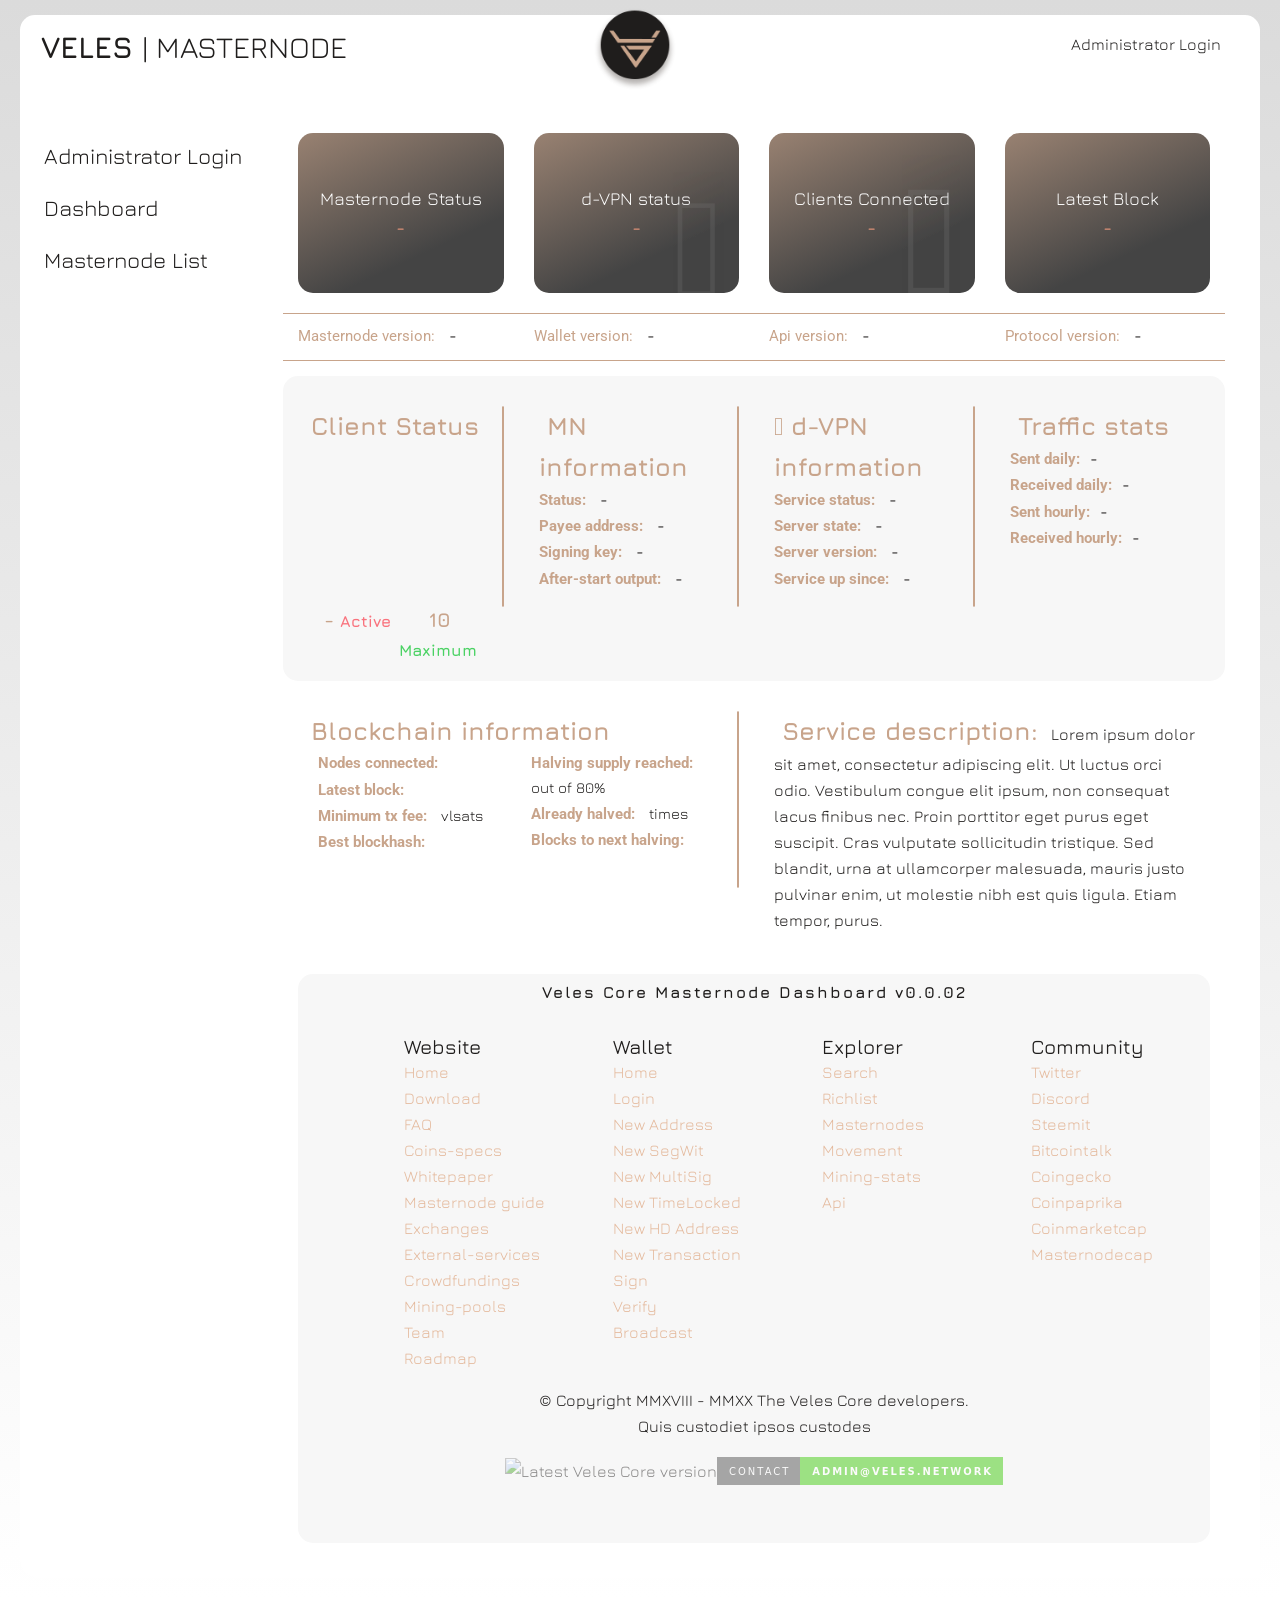
==== commit f3b60949: "Update the navbar and dashboard page (fonts , font-size)" ====
--- a/public/index.html
+++ b/public/index.html
@@ -29,36 +29,32 @@
 <body>
 
    <nav class="navbar navbar-expand-lg">
-            <div class="col-md-2">
-                <a class="navbar-brand" href="#dashboard" title="Homepage">
-                    <div id="brand-text"> Veles <span style="font-weight: lighter;">Masternode</span></div>
-                </a>
-            </div>
-            <div class="col-md-8 text-center">
-                <img id="icon" src="images/icon/logo.png" alt="Veles Masternode">
-            </div>
-            <div class="col-md-2">
-                <button class="navbar-toggler navbar-toggler-right" type="button" data-toggle="collapse" data-target="#navbarResponsive" aria-controls="navbarResponsive" aria-expanded="false" aria-label="Toggle navigation">
-                    <span class="navbar-toggler-icon">
-                        <i class="fas fa-bars"></i>
-                    </span>
-                </button>
-                <div class="collapse navbar-collapse" id="navbarResponsive">
-                    <ul class="navbar-nav ml-auto">
-                        <li class="nav-item">
-                            <a class="nav-link" href="#login">Administrator Login</a>
-                        </li>
+        <div class="col-md-12 nav-flex">
+            <a class="navbar-brand" href="#dashboard" title="Homepage">
+                <div id="brand-text"> VELES <span style="font-weight: lighter;font-size: 30px;">| MASTERNODE</span></div>
+            </a>
+            <img id="icon" src="images/icon/logo.png" alt="Veles Masternode">
+            <button class="navbar-toggler navbar-toggler-right" type="button" data-toggle="collapse" data-target="#navbarResponsive" aria-controls="navbarResponsive" aria-expanded="false" aria-label="Toggle navigation">
+                <span class="navbar-toggler-icon">
+                    <i class="fas fa-bars"></i>
+                </span>
+            </button>
+            <div class="collapse navbar-collapse" id="navbarResponsive">
+                <ul class="navbar-nav ml-auto">
+                    <li class="nav-item">
+                        <a class="nav-link" href="#login">Administrator Login</a>
+                    </li>
+                </ul>
+                <div class="sidebar sidebar-expand">
+                    <h4 data-id="page.title"></h4>
+                    <ul>
+                        <li class="menu-item"><a class="sidebar-link" href="#login"><span>Administrator Login</span></a></li>
+                        <li class="menu-item"><a class="sidebar-link" href="#dashboard"><span>Dashboard</span></a></li>
+                        <li class="menu-item"><a class="sidebar-link" href="#masternode-list"><span>Masternode List</span></a></li>
                     </ul>
-                    <div class="sidebar sidebar-expand">
-                        <h4 data-id="page.title"></h4>
-                        <ul>
-                            <li class="menu-item"><a class="sidebar-link" href="#login"><span>Administrator Login</span></a></li>
-                            <li class="menu-item"><a class="sidebar-link" href="#dashboard"><span>Dashboard</span></a></li>
-                            <li class="menu-item"><a class="sidebar-link" href="#masternode-list"><span>Masternode List</span></a></li>
-                        </ul>
-                    </div>
                 </div>
             </div>
+        </div>
     </nav>
 
 <!-- Page Content BEGIN -->
@@ -188,16 +184,16 @@
                     <div class="row">
                         <div class="version-info">
                             <div class="col-sm-3">
-                                <p><b class="dashboard-text">Masternode version:</b> <span class="information-label-value" id="version-masternode">- </span></p>
+                                <p><span class="dashboard-text">Masternode version:</span> <span class="information-label-value" id="version-masternode">- </span></p>
                             </div>
                             <div class="col-sm-3">
-                                <p><b class="dashboard-text">Wallet version:</b> <span class="information-label-value" id="version-wallet">- </span></p>
+                                <p><span class="dashboard-text">Wallet version:</span> <span class="information-label-value" id="version-wallet">- </span></p>
                             </div>
                             <div class="col-sm-3">
-                                <p><b class="dashboard-text">Api version:</b> <span class="information-label-value" id="version-api">- </span></p>
+                                <p><span class="dashboard-text">Api version:</span> <span class="information-label-value" id="version-api">- </span></p>
                             </div>
                             <div class="col-sm-3">
-                                <p><b class="dashboard-text">Protocol version:</b> <span class="information-label-value" id="version-protocol">- </span></p>
+                                <p><span class="dashboard-text">Protocol version:</span> <span class="information-label-value" id="version-protocol">- </span></p>
                             </div>
                         </div>
                     </div>
@@ -206,7 +202,7 @@
                         <div class="col-md-3">
                             <div class="vertical-line"></div>                            
                             <div class="dashboard-section">
-                                <h3 class="dashboard-text dashboard-text-client text-left"><i class="zmdi zmdi-accounts-alt"></i> Client Status</h3>
+                                <span class="dashboard-text-title dashboard-text-client text-left"><i class="zmdi zmdi-accounts-alt"></i> Client Status</span>
                                 <div class="col-xl-12 text-center">
                                     <div class="percent-chart">
                                         <canvas id="percent-chart"></canvas>
@@ -237,7 +233,7 @@
                         <div class="col-md-3">
                             <div class="vertical-line"></div>                            
                             <div class="dashboard-section">
-                                <h3 class="dashboard-text"><i class="zmdi zmdi-dns"></i> Masternode<span class="information-label-value" id="masternode-ip"> </span> information</h3>
+                                <span class="dashboard-text-title"><i class="zmdi zmdi-dns"></i> MN<span class="information-label-value" id="masternode-ip"> </span> information</span>
                                 <p><b class="dashboard-text">Status:</b> <span class="information-label-value" id="masternode-status-tab">- </span></p>
                                 <p class="no-overflow"><b class="dashboard-text">Payee address:</b> <span class="information-label-value" id="masternode-payee"> -</span></p>
                                 <p class="no-overflow"><b class="dashboard-text">Signing key:</b> <span class="information-label-value" id="masternode-signing-key">- </span></p>
@@ -247,7 +243,7 @@
                         <div class="col-md-3">
                             <div class="vertical-line"></div>                            
                             <div class="dashboard-section">
-                                <h3 class="dashboard-text"><i class="zmdi zmdi-share"></i> d-VPN information</h3>
+                                <span class="dashboard-text-title"><i class="zmdi zmdi-share"></i> d-VPN information</span>
                                 <p><b class="dashboard-text">Service status:</b> <span class="information-label-value" id="dvpn-status-tab">- </span></p>
                                 <p><b class="dashboard-text">Server state:</b> <span class="information-label-value" id="dvpn-server-state">- </span></p>
                                 <p><b class="dashboard-text">Server version:</b> <span class="information-label-value" id="dvpn-server-version">- </span></p>
@@ -256,7 +252,7 @@
                         </div>
                         <div class="col-md-3">
                             <div class="dashboard-section">
-                                <h3 class="dashboard-text"><i class="zmdi zmdi-chart"></i> Traffic stats</h3>
+                                <span class="dashboard-text-title"><i class="zmdi zmdi-chart"></i> Traffic stats</span>
                                 <p><b class="dashboard-text">Sent daily:</b><span class="information-label-value" id="dvpn-traffic-sent-daily">- </span></p>
                                 <p><b class="dashboard-text">Received daily:</b><span class="information-label-value convert-bytes" id="dvpn-traffic-received-daily">- </span></p>
                                 <p><b class="dashboard-text">Sent hourly:</b><span class="information-label-value" id="dvpn-traffic-sent-hourly">- </span></p>
@@ -266,33 +262,33 @@
                         </div>
 
                     <div class="row">
-                        <div class="col-md-3">
+                        <div class="col-md-6">
                             <div class="vertical-line"></div>                            
                             <div class="dashboard-section">
-                                <h3 class="dashboard-text"><i class="zmdi zmdi-layers"></i> Blockchain information</h3>
-                                <p><b class="dashboard-text">Nodes connected:</b> <span class="information-label-value" id="blockchain-connections"> </span></p>
-                                <p><b class="dashboard-text">Latest block:</b> <span class="information-label-value" id="blockchain-latest-block"> </span></p>
-                                <p><b class="dashboard-text">Minimum tx fee:</b> <span class="information-label-value" id="blockchain-mininmum-fee"> </span> vlsats</p>
-                                <p class="no-overflow"><b class="dashboard-text">Best blockhash:</b> <span class="information-label-value no-overflow" id="blockchain-best-blockhash"> </span></p>
-                            </div>
-                        </div>
-                        <div class="col-md-3">
-                            <div class="vertical-line"></div>                            
-                            <div class="dashboard-section">
-                                <h3 class="dashboard-text"> Halving information</h3>
-                                <p><b class="dashboard-text">Halving supply reached:</b> <span class="information-label-value" id="blockchain-halving-reached"> </span> out of 80%</p>
-                                <p><b class="dashboard-text">Already halved:</b> <span class="information-label-value" id="blockchain-halving-happend"> </span> times</p>
-                                <p><b class="dashboard-text">Blocks to next halving:</b> <span class="information-label-value" id="blockchain-nex-halving"> </span></p>
+                                <span class="dashboard-text-title"><i class="zmdi zmdi-layers"></i> Blockchain information</span>
+                                <div class="section-flex">
+                                    <div class="col-sm-6">
+                                        <p><b class="dashboard-text">Nodes connected:</b> <span class="information-label-value" id="blockchain-connections"> </span></p>
+                                        <p><b class="dashboard-text">Latest block:</b> <span class="information-label-value" id="blockchain-latest-block"> </span></p>
+                                        <p><b class="dashboard-text">Minimum tx fee:</b> <span class="information-label-value" id="blockchain-mininmum-fee"> </span> vlsats</p>
+                                        <p class="no-overflow"><b class="dashboard-text">Best blockhash:</b> <span class="information-label-value no-overflow" id="blockchain-best-blockhash"> </span></p>
+                                    </div>
+                                    <div class="col-sm-6">
+                                        <p><b class="dashboard-text">Halving supply reached:</b> <span class="information-label-value" id="blockchain-halving-reached"> </span> out of 80%</p>
+                                        <p><b class="dashboard-text">Already halved:</b> <span class="information-label-value" id="blockchain-halving-happend"> </span> times</p>
+                                        <p><b class="dashboard-text">Blocks to next halving:</b> <span class="information-label-value" id="blockchain-nex-halving"> </span></p>
+                                    </div>
+                                </div>
                             </div>
                         </div>
                         <div class="col-md-6">
                             <div class="dashboard-section">
-                                <h3 class="dashboard-text"><i class="zmdi zmdi-border-color"></i> Service description: </h3>
+                                <span class="dashboard-text-title"><i class="zmdi zmdi-border-color"></i> Service description: </span>
                                 <span> Lorem ipsum dolor sit amet, consectetur adipiscing elit. Ut luctus orci odio. Vestibulum congue elit ipsum, non consequat lacus finibus nec. Proin porttitor eget purus eget suscipit. Cras vulputate sollicitudin tristique. Sed blandit, urna at ullamcorper malesuada, mauris justo pulvinar enim, ut molestie nibh est quis ligula. Etiam tempor, purus.</span>
                             </div>
                         </div>
                     </div>
-                    <br></br>
+                    <br>
                     <div class="row-grey">
                         <div class="tomottoWrap text-center" id="tomotto"><b> Veles Core Masternode Dashboard v0.0.02
                         </b></div>
--- a/public/css/theme.css
+++ b/public/css/theme.css
@@ -6,6 +6,7 @@
 
 @import url(https://fonts.googleapis.com/css?family=Jura:300,400,600,700);
 @import url(https://fonts.googleapis.com/css?family=Inconsolata:300,400,600,700);
+@import url('https://fonts.googleapis.com/css?family=Roboto:300,400,600,700');
 *{
     font-family:Jura;
     margin:0;
@@ -99,6 +100,9 @@
     background-color: #f7f7f7;
     border-radius: 15px;
     padding-bottom: 2%;
+}
+.section-flex {
+    display: flex;
 }
 section {
     width: 100%;
@@ -470,9 +474,18 @@
     padding: 30px 10px 0px 5px;
 }
 .dashboard-text{
+    font-family: 'Roboto', sans-serif;
     color: #c8a48b;
     margin-bottom: 15px;
     margin-right: 5px;
+}
+.dashboard-text-title{
+    font-family: 'Jura', sans-serif;
+    color: #c8a48b;
+    margin-bottom: 22px;
+    margin-right: 5px;
+    font-weight: bold;
+    font-size: 25px;
 }
 .dashboard-text-client{
     margin-top: 5px;
@@ -493,7 +506,7 @@
     font-weight: bold;
 }
 .client-maximum {
-    color: #bbffaabb;
+    color: #4bd264;
     font-weight: bold;
 }
 .col-xs-3.clients-status {
@@ -533,8 +546,9 @@
     background-color: transparent;
     border-top: 0;
     border-bottom: 0;
-    margin-top: 62px;
-    margin-bottom: 39px
+    margin-top: 110px;
+    margin-bottom: 39px;
+    font-size: 22px;
 }
 .sidebar ul {
     list-style: none;
@@ -542,7 +556,7 @@
 .sidebar a {
     text-decoration:none;
     color:#1f1d1c;
-    line-height: 50px;
+    line-height: 52px;
     padding: 0 20px;
     display:block;
 }
@@ -600,21 +614,29 @@
     border-radius: 15px;
 }
 #icon {
-    width: 55px;
+    position: absolute;
+    right: 47%;
+    width: 82px;
+    top: -15px;
+}
+.nav-flex {
+    display: flex;
 }
 .navbar-brand {
-    padding: 11px 14px 9px 4px;
+    padding: 0px 15px 0px 15px;
     font-weight: bold;
     color: #1f1d1c;
-    font-size: 21px;
     border-bottom: 2px solid transparent;
-    margin-top: 2px;
-    height: 59px;
+    position: absolute;
+    left: -10px;
+}
+div#navbar-responsive{
+    position: absolute;
+    right: 0;
 }
 div#brand-text {
-    font-size: 1.32rem;
+    font-size: 30px;
     display: inline;
-    margin-inline-start: 0.02rem;
 }
 .nav-link {
     color: #1f1d1c;
@@ -645,7 +667,6 @@
 }
 li.nav-item {
     border-bottom: 2px solid transparent;
-    padding: 8px 0 5px 0;
     opacity: 1;
     transition: opacity 1s ease-in-out;
 }
